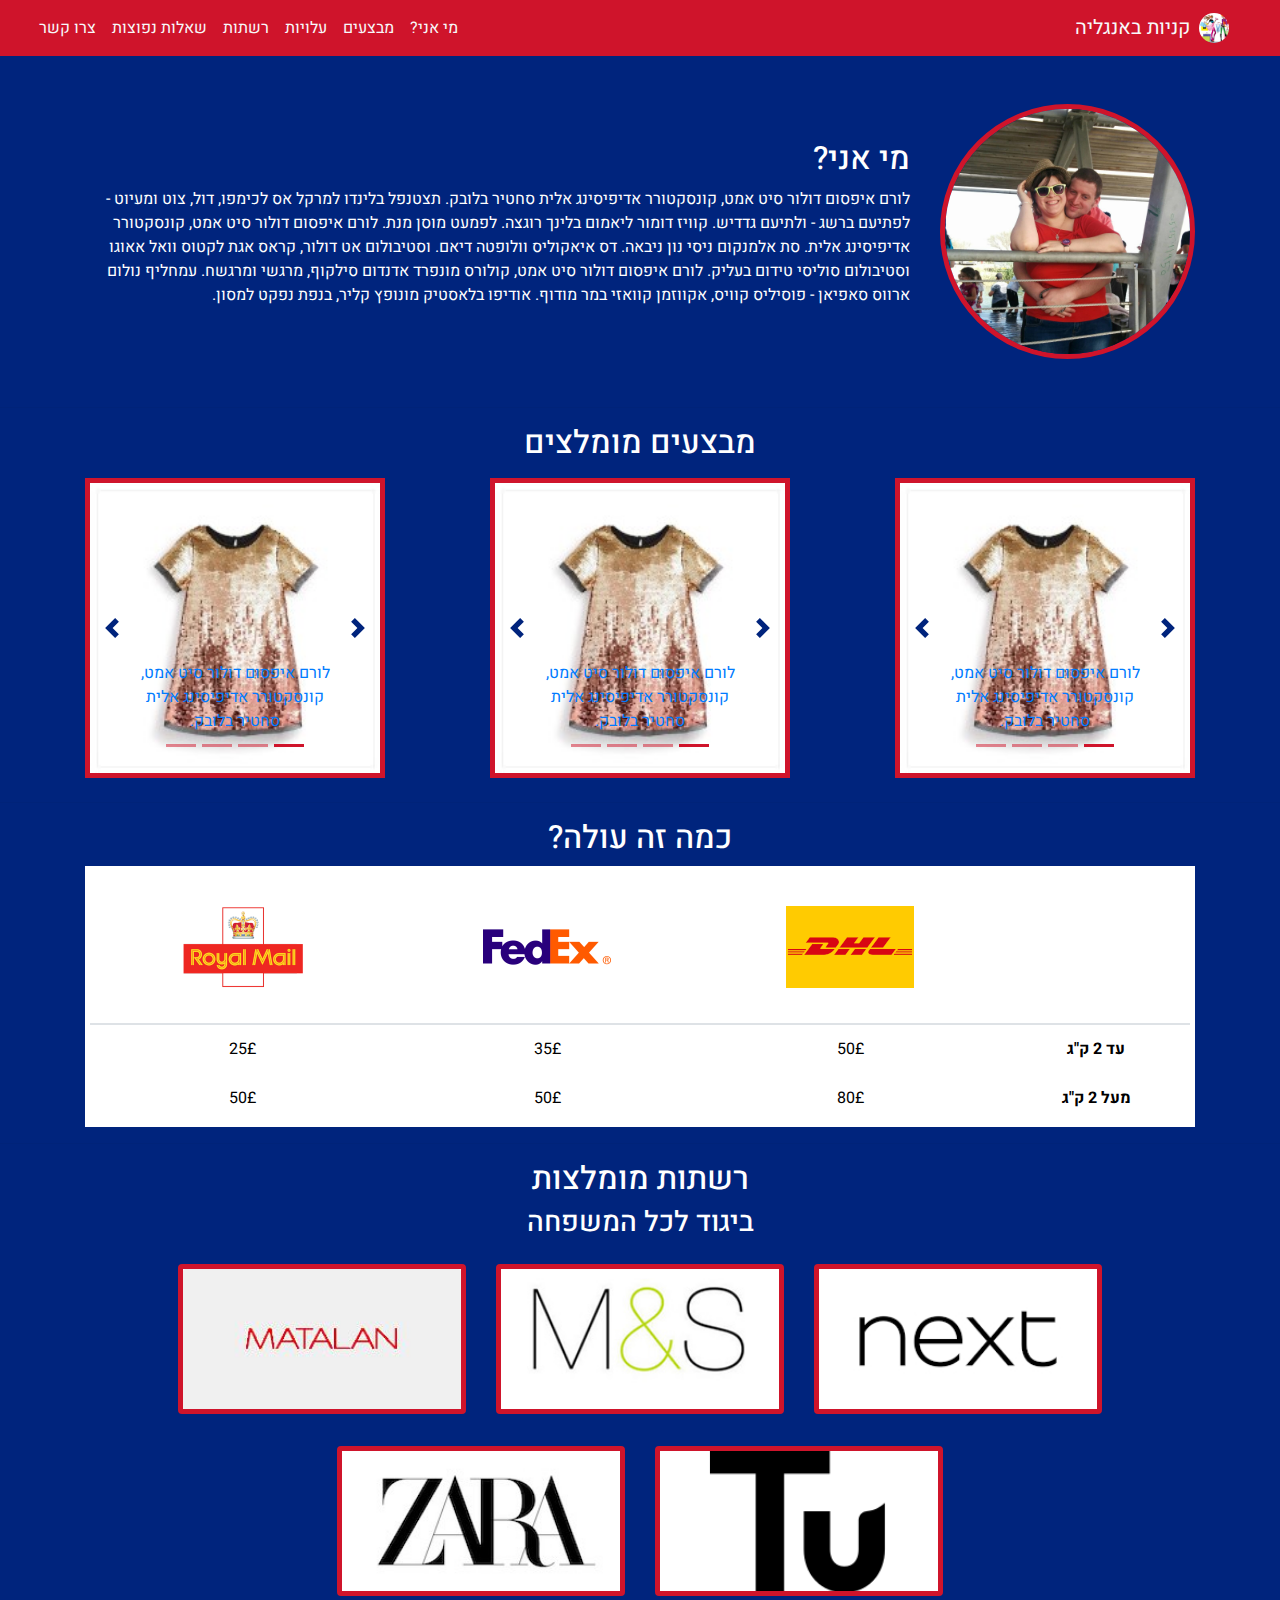
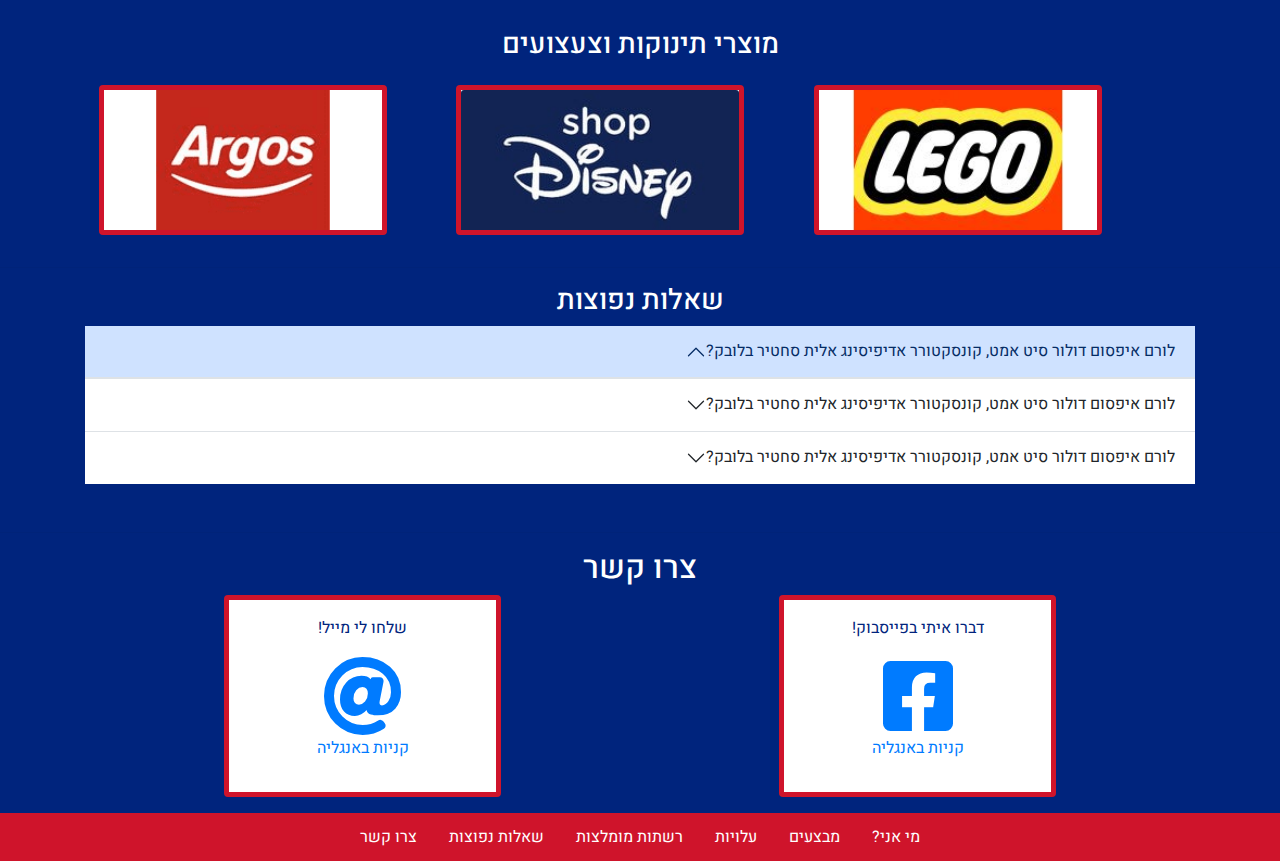
==== src/index.html @ 69f78600 "Initial commit" ====
<!DOCTYPE html>
<html lang="en">

<head>
    <meta charset="UTF-8">
    <meta name="viewport" content="width=device-width, initial-scale=1.0">
    <meta http-equiv="X-UA-Compatible" content="ie=edge">
    <meta name="Description" content="Enter your description here" />
    <link rel="preconnect" href="https://fonts.gstatic.com">
    <link href="https://fonts.googleapis.com/css2?family=Heebo:wght@400;500;700&display=swap" rel="stylesheet">
    <link rel="stylesheet"
        href="https://cdnjs.cloudflare.com/ajax/libs/twitter-bootstrap/5.0.0-alpha2/css/bootstrap.min.css">
    <link rel="stylesheet" href="https://cdnjs.cloudflare.com/ajax/libs/font-awesome/5.15.0/css/all.min.css">
    <link rel="stylesheet" href="../css/main.css">

    <title>קניות באנגליה</title>
</head>

<body>
    <!-- NAVBAR -->
    <nav class="navbar navbar-expand-lg navbar-light bg-secondary text-light">
        <div class="container-fluid">
          <a class="navbar-brand" href="#">
                <img src="../assets/images/coverPic.png" alt="" width="30" height="30" class="d-inline-block align-top rounded-circle mx-1">
                <span class="text-light">קניות באנגליה</span>
          </a>
          <button class="navbar-toggler btn-light" type="button" data-toggle="collapse" data-target="#navbarNav" aria-controls="navbarNav" aria-expanded="false" aria-label="Toggle navigation">
            <span class="navbar-toggler-icon"></span>
          </button>
          <div class="collapse navbar-collapse ml-auto justify-content-end text-light" id="navbarNav">
            <ul class="navbar-nav">
                <li class="nav-item">
                    <a class="nav-link text-light active" aria-current="page" href="#about">מי אני?</a>
                  </li>
              <li class="nav-item">
                <a class="nav-link text-light" href="#sales">מבצעים</a>
              </li>
              <li class="nav-item">
                <a class="nav-link text-light" href="#prices">עלויות</a>
              </li>
              <li class="nav-item">
                <a class="nav-link text-light" href="#links">רשתות</a>
              </li>
              <li class="nav-item">
                <a class="nav-link text-light" href="#faq">שאלות נפוצות</a>
              </li>
              <li class="nav-item">
                <a class="nav-link text-light" href="#contact">צרו קשר</a>
              </li>
            </ul>
          </div>
        </div>
      </nav>

    <!-- ABOUT SECTION -->
    <section id="about" class="container d-flex flex-column flex-md-row-reverse my-5">
        <div class="row">
            <div class="col-3">
                <img src="../assets/images/about.jpg" alt="" class="img-fluid rounded-circle border">
            </div>
            <div class="col-9 text-right d-flex flex-column justify-content-center h-100">
                <h2 class="h2">מי אני?</h2>
                <p class="text-right">לורם איפסום דולור סיט אמט, קונסקטורר אדיפיסינג אלית סחטיר בלובק. תצטנפל בלינדו למרקל אס לכימפו, דול, צוט ומעיוט - לפתיעם ברשג - ולתיעם גדדיש. קוויז דומור ליאמום בלינך רוגצה. לפמעט מוסן מנת. לורם איפסום דולור סיט אמט, קונסקטורר אדיפיסינג אלית. סת אלמנקום ניסי נון ניבאה. דס איאקוליס וולופטה דיאם. וסטיבולום אט דולור, קראס אגת לקטוס וואל אאוגו וסטיבולום סוליסי טידום בעליק. לורם איפסום דולור סיט אמט, קולורס מונפרד אדנדום סילקוף, מרגשי ומרגשח. עמחליף נולום ארווס סאפיאן - פוסיליס קוויס, אקווזמן קוואזי במר מודוף. אודיפו בלאסטיק מונופץ קליר, בנפת נפקט למסון.</p>
            </div>
        </div>
    </section>
    <hr>
    <!-- SALES SECTION -->
    <section id="sales" class="container text-center my-3">
        <h2 class="h2">מבצעים מומלצים</h2>
        <div class="d-flex flex-column flex-md-row justify-content-between align-items-center">
            <div id="salesCarousel1" class="sales-carousel carousel slide my-2 border-y border-x" data-ride="carousel">
                <ol class="carousel-indicators">
                    <li datatarget="#salesCarousel" data-slide-to="0" class="active"></li>
                    <li data-target="#salesCarousel" data-slide-to="1"></li>
                    <li data-target="#salesCarousel" data-slide-to="2"></li>
                    <li data-target="#salesCarousel" data-slide-to="3"></li>
                </ol>
                <div class="carousel-inner">
                    <div class="carousel-item active">
                        <img src="../assets/images/salesCarousel/1.jpg" alt="" class="d-block w-100">
                        <div class="carousel-caption d-block carousel-caption-link my-0">
                            <a href="https://www.primark.com/en" target="blank">
                                לורם איפסום דולור סיט אמט, קונסקטורר אדיפיסינג אלית סחטיר בלובק.</a>
                        </div>
                    </div>
                    <div class="carousel-item">
                        <img src="../assets/images/salesCarousel/2.jpg" alt="" class="d-block w-100">
                        <div class="carousel-caption d-block carousel-caption-link my-0">
                            <a href="https://www.primark.com/en" target="blank">
                                לורם איפסום דולור סיט אמט, קונסקטורר אדיפיסינג אלית סחטיר בלובק.</a>
                        </div>
                    </div>

                    <div class="carousel-item">
                        <img src="../assets/images/salesCarousel/3.jpg" alt="" class="d-block w-100">
                        <div class="carousel-caption d-block carousel-caption-link my-0">
                            <a href="https://www.primark.com/en" target="blank">
                                לורם איפסום דולור סיט אמט, קונסקטורר אדיפיסינג אלית סחטיר בלובק.</a>
                        </div>
                    </div>

                    <div class="carousel-item">
                        <img src="../assets/images/salesCarousel/4.jpg" alt="" class="d-block w-100">
                        <div class="carousel-caption d-block carousel-caption-link my-0">
                            <a href="https://www.primark.com/en" target="blank">
                                לורם איפסום דולור סיט אמט, קונסקטורר אדיפיסינג אלית סחטיר בלובק.</a>
                        </div>
                    </div>
                </div>
                <a class="carousel-control-prev" href="#salesCarousel1" role="button" data-slide="prev">
                    <span class="carousel-control-prev-icon" aria-hidden="true"></span>
                    <span class="visually-hidden">Previous</span>
                </a>
                <a class="carousel-control-next" href="#salesCarousel1" role="button" data-slide="next">
                    <span class="carousel-control-next-icon" aria-hidden="true"></span>
                    <span class="visually-hidden">Next</span>
                </a>
            </div>
            <div id="salesCarousel2" class="sales-carousel carousel slide my-2 border-y border-x" data-ride="carousel">
                <ol class="carousel-indicators">
                    <li datatarget="#salesCarousel" data-slide-to="0" class="active"></li>
                    <li data-target="#salesCarousel" data-slide-to="1"></li>
                    <li data-target="#salesCarousel" data-slide-to="2"></li>
                    <li data-target="#salesCarousel" data-slide-to="3"></li>
                </ol>
                <div class="carousel-inner">
                    <div class="carousel-item active">
                        <img src="../assets/images/salesCarousel/1.jpg" alt="" class="d-block w-100">
                        <div class="carousel-caption d-block carousel-caption-link my-0">
                            <a href="https://www.primark.com/en" target="blank">
                                לורם איפסום דולור סיט אמט, קונסקטורר אדיפיסינג אלית סחטיר בלובק.</a>
                        </div>
                    </div>
                    <div class="carousel-item">
                        <img src="../assets/images/salesCarousel/2.jpg" alt="" class="d-block w-100">
                        <div class="carousel-caption d-block carousel-caption-link my-0">
                            <a href="https://www.primark.com/en" target="blank">
                                לורם איפסום דולור סיט אמט, קונסקטורר אדיפיסינג אלית סחטיר בלובק.</a>
                        </div>
                    </div>

                    <div class="carousel-item">
                        <img src="../assets/images/salesCarousel/3.jpg" alt="" class="d-block w-100">
                        <div class="carousel-caption d-block carousel-caption-link my-0">
                            <a href="https://www.primark.com/en" target="blank">
                                לורם איפסום דולור סיט אמט, קונסקטורר אדיפיסינג אלית סחטיר בלובק.</a>
                        </div>
                    </div>

                    <div class="carousel-item">
                        <img src="../assets/images/salesCarousel/4.jpg" alt="" class="d-block w-100">
                        <div class="carousel-caption d-block carousel-caption-link my-0">
                            <a href="https://www.primark.com/en" target="blank">
                                לורם איפסום דולור סיט אמט, קונסקטורר אדיפיסינג אלית סחטיר בלובק.</a>
                        </div>
                    </div>
                </div>
                <a class="carousel-control-prev" href="#salesCarousel2" role="button" data-slide="prev">
                    <span class="carousel-control-prev-icon" aria-hidden="true"></span>
                    <span class="visually-hidden">Previous</span>
                </a>
                <a class="carousel-control-next" href="#salesCarousel2" role="button" data-slide="next">
                    <span class="carousel-control-next-icon" aria-hidden="true"></span>
                    <span class="visually-hidden">Next</span>
                </a>
            </div>
            <div id="salesCarousel3" class="sales-carousel carousel slide my-2 border-y border-x" data-ride="carousel">
                <ol class="carousel-indicators">
                    <li datatarget="#salesCarousel" data-slide-to="0" class="active"></li>
                    <li data-target="#salesCarousel" data-slide-to="1"></li>
                    <li data-target="#salesCarousel" data-slide-to="2"></li>
                    <li data-target="#salesCarousel" data-slide-to="3"></li>
                </ol>
                <div class="carousel-inner">
                    <div class="carousel-item active">
                        <img src="../assets/images/salesCarousel/1.jpg" alt="" class="d-block w-100">
                        <div class="carousel-caption d-block carousel-caption-link my-0">
                            <a href="https://www.primark.com/en" target="blank">
                                לורם איפסום דולור סיט אמט, קונסקטורר אדיפיסינג אלית סחטיר בלובק.</a>
                        </div>
                    </div>
                    <div class="carousel-item">
                        <img src="../assets/images/salesCarousel/2.jpg" alt="" class="d-block w-100">
                        <div class="carousel-caption d-block carousel-caption-link my-0">
                            <a href="https://www.primark.com/en" target="blank">
                                לורם איפסום דולור סיט אמט, קונסקטורר אדיפיסינג אלית סחטיר בלובק.</a>
                        </div>
                    </div>

                    <div class="carousel-item">
                        <img src="../assets/images/salesCarousel/3.jpg" alt="" class="d-block w-100">
                        <div class="carousel-caption d-block carousel-caption-link my-0">
                            <a href="https://www.primark.com/en" target="blank">
                                לורם איפסום דולור סיט אמט, קונסקטורר אדיפיסינג אלית סחטיר בלובק.</a>
                        </div>
                    </div>

                    <div class="carousel-item">
                        <img src="../assets/images/salesCarousel/4.jpg" alt="" class="d-block w-100">
                        <div class="carousel-caption d-block carousel-caption-link my-0">
                            <a href="https://www.primark.com/en" target="blank">
                                לורם איפסום דולור סיט אמט, קונסקטורר אדיפיסינג אלית סחטיר בלובק.</a>
                        </div>
                    </div>
                </div>
                <a class="carousel-control-prev" href="#salesCarousel3" role="button" data-slide="prev">
                    <span class="carousel-control-prev-icon" aria-hidden="true"></span>
                    <span class="visually-hidden">Previous</span>
                </a>
                <a class="carousel-control-next" href="#salesCarousel3" role="button" data-slide="next">
                    <span class="carousel-control-next-icon" aria-hidden="true"></span>
                    <span class="visually-hidden">Next</span>
                </a>
            </div>
        </div>
    </section>
    <hr>

    <!-- PRICES SECTION -->
    <section id="prices">
        <div class="container text-center my-2">
            <h2 class="h2">כמה זה עולה?</h2>
            <table id="price-table" class="table bg-secondary">
                <thead>
                    <tr>
                        <th scope="col"></th>
                        <th class="text-center" scope="col">
                            <img src="../assets/images/shippingLogos/dhl.png" alt="dhl">
                        </th>
                        <th class="text-center" scope="col">
                            <img src="../assets/images/shippingLogos/fedex.png" style="background-color: white"
                                alt="fedex">
                        </th>
                        <th class="text-center" scope="col">
                            <img src="../assets/images/shippingLogos/royalMail.png" alt="royal mail">
                        </th>
                    </tr>
                </thead>
                <tbody>
                    <tr>
                        <th class="text-center" scope="row">עד 2 ק"ג</th>
                        <td class="text-center">50&pound</td>
                        <td class="text-center">35&pound</td>
                        <td class="text-center">25&pound</td>
                    </tr>
                    <tr>
                        <th class="text-center" scope="row">מעל 2 ק"ג</th>
                        <td class="text-center">80&pound</td>
                        <td class="text-center">50&pound</td>
                        <td class="text-center">50&pound</td>
                    </tr>
                </tbody>
            </table>
        </div>
    </section>
    <hr>

    <!-- LINKS SECTION -->
    <section id="links">
        <div class="container text-center my-3">
            <h2 class="h2">רשתות מומלצות</h2>
            <h3 class="h3">ביגוד לכל המשפחה</h3>
            <div class="d-flex flex-column justify-content-between align-items-center">
                <div class="row flex-column flex-md-row justify-content-between my-2">
                    <div class="col-auto">
                        <div class="card chain-card text-center rounded my-2 border-y border-x">
                            <img src="../assets/images/linkLogos/next.jpg" alt="" class="card-img-top">
                            <div class="card-img-overlay text-white">
                                <a target="blank" href="https://www.next.co.uk/" class="btn btn-none text-white">לורם
                                    איפסום דולור סיט אמט, קונסקטורר אדיפיסינג אלית סחטיר בלובק.</a>
                            </div>
                        </div>
                    </div>
                    <div class="col-auto">
                        <div class="card chain-card text-center rounded my-2 border-y border-x">
                            <img src="../assets/images/linkLogos/m&s.jpg" alt="" class="card-img-top">
                            <div class="card-img-overlay text-white">
                                <a target="blank" href="https://www.marksandspencer.com/"
                                    class="btn btn-none text-white">לורם איפסום דולור סיט אמט, קונסקטורר אדיפיסינג אלית
                                    סחטיר בלובק.</a>
                            </div>
                        </div>
                    </div>
                    <div class="col-auto">
                        <div class="card chain-card text-center rounded my-2 border-y border-x">
                            <img src="../assets/images/linkLogos/matalan.jpg" alt="" class="card-img-top">
                            <div class="card-img-overlay text-white">
                                <a target="blank" href="https://www.matalan.co.uk/" class="btn btn-none text-white">לורם
                                    איפסום דולור סיט אמט, קונסקטורר אדיפיסינג אלית סחטיר בלובק.</a>
                            </div>
                        </div>
                    </div>
                </div>
                <div class="row  flex-column flex-md-row-reverse justify-content-between align-items-center my-2">
                    <div class="col-auto">
                        <div class="card chain-card text-center rounded my-2 border-y border-x">
                            <img src="../assets/images/linkLogos/zara.jpg" alt="" class="card-img-top">
                            <div class="card-img-overlay text-white">
                                <a target="blank" href="https://www.zara.com/" class="btn btn-none text-white">לורם
                                    איפסום דולור סיט אמט, קונסקטורר אדיפיסינג אלית סחטיר בלובק.</a>
                            </div>
                        </div>
                    </div>
                    <div class="col-auto">
                        <div class="card chain-card text-center rounded my-2 border-y border-x">
                            <img src="../assets/images/linkLogos/tu.png" alt="" class="card-img-top">
                            <div class="card-img-overlay text-white">
                                <a target="blank" href="https://tuclothing.sainsburys.co.uk/"
                                    class="btn btn-none text-white">לורם איפסום דולור סיט אמט, קונסקטורר אדיפיסינג אלית
                                    סחטיר בלובק.</a>
                            </div>
                        </div>
                    </div>
                </div>
            </div>
        </div>

        <div class="container text-center my-3">
            <h3 class="h3">מוצרי תינוקות וצעצועים</h3>
            <div class="d-flex flex-column justify-content-between align-items-center">
                <div class="row d-flex flex-column flex-md-row-reverse justify-content-between my-2">
                    <div class="col-5 col-md-3">
                        <div class="card chain-card text-center rounded my-2 border-y border-x">
                            <img src="../assets/images/linkLogos/argos.png" alt="" class="card-img-top">
                            <div class="card-img-overlay text-white">
                                <a target="blank" href="https://www.argos.co.uk/" class="btn btn-none text-white">לורם
                                    איפסום דולור סיט אמט, קונסקטורר אדיפיסינג אלית סחטיר בלובק.</a>
                            </div>
                        </div>
                    </div>
                    <div class="col-5 col-md-3">
                        <div class="card chain-card text-center rounded my-2 border-y border-x">
                            <img src="../assets/images/linkLogos/shopdisney.jpg" alt="" class="card-img-top">
                            <div class="card-img-overlay text-white">
                                <a target="blank" href="https://www.shopdisney.co.uk/"
                                    class="btn btn-none text-white">לורם
                                    איפסום דולור סיט אמט, קונסקטורר אדיפיסינג אלית סחטיר בלובק.</a>
                            </div>
                        </div>
                    </div>
                    <div class="col-5 col-md-3">
                        <div class="card chain-card text-center rounded my-2 border-y border-x">
                            <img src="../assets/images/linkLogos/lego.jpeg" alt="" class="card-img-top">
                            <div class="card-img-overlay text-white">
                                <a target="blank" href="https://www.lego.com/" class="btn btn-none text-white">לורם
                                    איפסום דולור סיט אמט, קונסקטורר אדיפיסינג אלית סחטיר בלובק.</a>
                            </div>
                        </div>
                    </div>
                </div>
            </div>
        </div>
    </section>
    <hr>

    <!-- FAQ SECTION -->
    <section id="faq" class="mb-5">
        <div class="container text-center">
            <h3 class="h3">שאלות נפוצות</h3>
            <div class="accordion accordion-flush text-right bg-secondary" id="faqAccordion">
                <div class="accordion-item">
                    <h5 class="accordion-header" id="flush-headingOne">
                        <button class="accordion-button w-100 expanded text-right" type="button" data-toggle="collapse"
                            data-target="#flush-collapseOne" aria-expanded="false" aria-controls="flush-collapseOne">
                            לורם איפסום דולור סיט אמט, קונסקטורר אדיפיסינג אלית סחטיר בלובק?
                        </button>
                    </h5>
                    <div id="flush-collapseOne" class="accordion-collapse collapse" aria-labelledby="flush-headingOne"
                        data-parent="#faqAccordion">
                        <div class="accordion-body">לורם איפסום דולור סיט אמט, קונסקטורר אדיפיסינג אלית סחטיר בלובק.
                            תצטנפל בלינדו למרקל אס לכימפו, דול, צוט ומעיוט - לפתיעם ברשג - ולתיעם גדדיש. קוויז דומור
                            ליאמום בלינך רוגצה. לפמעט מוסן מנת. לורם איפסום דולור סיט אמט, קונסקטורר אדיפיסינג אלית. סת
                            אלמנקום ניסי נון ניבאה. דס איאקוליס וולופטה דיאם דולור.</div>
                    </div>
                </div>
                <div class="accordion-item">
                    <h5 class="accordion-header" id="flush-headingTwo">
                        <button class="accordion-button collapsed w-100 text-right" type="button" data-toggle="collapse"
                            data-target="#flush-collapseTwo" aria-expanded="false" aria-controls="flush-collapseTwo">
                            לורם איפסום דולור סיט אמט, קונסקטורר אדיפיסינג אלית סחטיר בלובק?
                        </button>
                    </h5>
                    <div id="flush-collapseTwo" class="accordion-collapse collapse" aria-labelledby="flush-headingTwo"
                        data-parent="#faqAccordion">
                        <div class="accordion-body">לורם איפסום דולור סיט אמט, קונסקטורר אדיפיסינג אלית סחטיר בלובק.
                            תצטנפל בלינדו למרקל אס לכימפו, דול, צוט ומעיוט - לפתיעם ברשג - ולתיעם גדדיש. קוויז דומור
                            ליאמום בלינך רוגצה. לפמעט מוסן מנת. לורם איפסום דולור סיט אמט, קונסקטורר אדיפיסינג אלית. סת
                            אלמנקום ניסי נון ניבאה. דס איאקוליס וולופטה דיאם דולור.</div>
                    </div>
                </div>
                <div class="accordion-item">
                    <h5 class="accordion-header" id="flush-headingThree">
                        <button class="accordion-button collapsed w-100 text-right" type="button" data-toggle="collapse"
                            data-target="#flush-collapseThree" aria-expanded="false"
                            aria-controls="flush-collapseThree">
                            לורם איפסום דולור סיט אמט, קונסקטורר אדיפיסינג אלית סחטיר בלובק?
                        </button>
                    </h5>
                    <div id="flush-collapseThree" class="accordion-collapse collapse"
                        aria-labelledby="flush-headingThree" data-parent="#faqAccordion">
                        <div class="accordion-body">לורם איפסום דולור סיט אמט, קונסקטורר אדיפיסינג אלית סחטיר בלובק.
                            תצטנפל בלינדו למרקל אס לכימפו, דול, צוט ומעיוט - לפתיעם ברשג - ולתיעם גדדיש. קוויז דומור
                            ליאמום בלינך רוגצה. לפמעט מוסן מנת. לורם איפסום דולור סיט אמט, קונסקטורר אדיפיסינג אלית. סת
                            אלמנקום ניסי נון ניבאה. דס איאקוליס וולופטה דיאם דולור.</div>
                    </div>
                </div>
            </div>
        </div>
    </section>
    <hr>

    <!-- CONTATCT SECTION-->
    <section id="contact" class="container my-3 text-center">
        <h2 class="h2">צרו קשר</h2>
        <div class="d-flex flex-column flex-md-row justify-content-around align-items-center">
            <div class="card border w-100 w-md-25 contact-card">
                <div class="card-body p-3">
                    <p class="card-text">דברו איתי בפייסבוק!</p>
                    <a href="https://www.facebook.com/%D7%A7%D7%A0%D7%99%D7%95%D7%AA-%D7%91%D7%90%D7%A0%D7%92%D7%9C%D7%99%D7%94-242843039591150"
                        target="blank">
                        <i class="fab fa-facebook-square fa-5x"></i>
                        <p>קניות באנגליה</p>
                    </a>
                </div>
            </div>
            <div class="card border w-100 w-md-25 contact-card">
                <div class="card-body p-3">
                    <p class="card-text">שלחו לי מייל!</p>
                    <a href="mailto:natush19@gmail.com" target="blank">
                        <i class="fas fa-at fa-5x"></i>
                        <p>קניות באנגליה</p>
                    </a>
                </div>
            </div>
        </div>
    </section>

    <!-- FOOTER -->
    <footer id="footer" class="bg-secondary p-1">
        <ul class="nav text-center justify-content-center flex-column flex-md-row">
            <li class="nav-item">
                <a href="#about" class="nav-link text-white">מי אני?</a>
            </li>
            <li class="nav-item">
                <a href="#sales" class="nav-link text-white">מבצעים</a>
            </li>
            <li class="nav-item">
                <a href="#prices" class="nav-link text-white">עלויות</a>
            </li>
            <li class="nav-item">
                <a href="#links" class="nav-link text-white">רשתות מומלצות</a>
            </li>
            <li class="nav-item">
                <a href="#faq" class="nav-link text-white">שאלות נפוצות</a>
            </li>
            <li class="nav-item">
                <a href="#contact" class="nav-link text-white">צרו קשר</a>
            </li>
        </ul>
    </footer>
    <script src="https://cdnjs.cloudflare.com/ajax/libs/popper.js/1.16.1/umd/popper.min.js"></script>
    <script src="https://cdnjs.cloudflare.com/ajax/libs/twitter-bootstrap/5.0.0-alpha2/js/bootstrap.min.js"></script>
</body>

</html>
---- css/main.css ----
.card-img-top {
  height: 100%;
  object-fit: cover;
  box-sizing: border-box;
}

.card-img-overlay {
  position: absolute;
  top: 0;
  left: 0;
  bottom: 0;
  right: 0;
  width: 100%;
  height: 100%;
  opacity: 0;
  background-color: rgba(0, 0, 0, 0.5);
  transition: opacity 0.3s;
}

.card-img-overlay:hover {
  opacity: 1;
}

.card-text {
  color: #00247D;
}

.accordion-item {
  width: 100%;
}

.accordion-item .accordion-header {
  height: 100%;
}

.table {
  direction: rtl;
}

.table .td {
  color: whitesmoke;
}

/*!
 * Bootstrap v4.5.3 (https://getbootstrap.com/)
 * Copyright 2011-2020 The Bootstrap Authors
 * Copyright 2011-2020 Twitter, Inc.
 * Licensed under MIT (https://github.com/twbs/bootstrap/blob/main/LICENSE)
 */
:root {
  --blue: #007bff;
  --indigo: #6610f2;
  --purple: #6f42c1;
  --pink: #e83e8c;
  --red: #dc3545;
  --orange: #fd7e14;
  --yellow: #ffc107;
  --green: #28a745;
  --teal: #20c997;
  --cyan: #17a2b8;
  --white: #fff;
  --gray: #6c757d;
  --gray-dark: #343a40;
  --primary: #007bff;
  --secondary: #CF142B;
  --success: #28a745;
  --info: #17a2b8;
  --warning: #ffc107;
  --danger: #dc3545;
  --light: #f8f9fa;
  --dark: #343a40;
  --breakpoint-xs: 0;
  --breakpoint-sm: 576px;
  --breakpoint-md: 768px;
  --breakpoint-lg: 992px;
  --breakpoint-xl: 1200px;
  --font-family-sans-serif: -apple-system, BlinkMacSystemFont, "Segoe UI", Roboto, "Helvetica Neue", Arial, "Noto Sans", sans-serif, "Apple Color Emoji", "Segoe UI Emoji", "Segoe UI Symbol", "Noto Color Emoji";
  --font-family-monospace: SFMono-Regular, Menlo, Monaco, Consolas, "Liberation Mono", "Courier New", monospace;
}

*,
*::before,
*::after {
  box-sizing: border-box;
}

html {
  font-family: sans-serif;
  line-height: 1.15;
  -webkit-text-size-adjust: 100%;
  -webkit-tap-highlight-color: rgba(0, 0, 0, 0);
}

article, aside, figcaption, figure, footer, header, hgroup, main, nav, section {
  display: block;
}

body {
  margin: 0;
  font-family: -apple-system, BlinkMacSystemFont, "Segoe UI", Roboto, "Helvetica Neue", Arial, "Noto Sans", sans-serif, "Apple Color Emoji", "Segoe UI Emoji", "Segoe UI Symbol", "Noto Color Emoji";
  font-size: 1rem;
  font-weight: 400;
  line-height: 1.5;
  color: #212529;
  text-align: left;
  background-color: #fff;
}

[tabindex="-1"]:focus:not(:focus-visible) {
  outline: 0 !important;
}

hr {
  box-sizing: content-box;
  height: 0;
  overflow: visible;
}

h1, h2, h3, h4, h5, h6 {
  margin-top: 0;
  margin-bottom: 0.5rem;
}

p {
  margin-top: 0;
  margin-bottom: 1rem;
}

abbr[title],
abbr[data-original-title] {
  text-decoration: underline;
  text-decoration: underline dotted;
  cursor: help;
  border-bottom: 0;
  text-decoration-skip-ink: none;
}

address {
  margin-bottom: 1rem;
  font-style: normal;
  line-height: inherit;
}

ol,
ul,
dl {
  margin-top: 0;
  margin-bottom: 1rem;
}

ol ol,
ul ul,
ol ul,
ul ol {
  margin-bottom: 0;
}

dt {
  font-weight: 700;
}

dd {
  margin-bottom: .5rem;
  margin-left: 0;
}

blockquote {
  margin: 0 0 1rem;
}

b,
strong {
  font-weight: bolder;
}

small {
  font-size: 80%;
}

sub,
sup {
  position: relative;
  font-size: 75%;
  line-height: 0;
  vertical-align: baseline;
}

sub {
  bottom: -.25em;
}

sup {
  top: -.5em;
}

a {
  color: #007bff;
  text-decoration: none;
  background-color: transparent;
}

a:hover {
  color: #0056b3;
  text-decoration: underline;
}

a:not([href]):not([class]) {
  color: inherit;
  text-decoration: none;
}

a:not([href]):not([class]):hover {
  color: inherit;
  text-decoration: none;
}

pre,
code,
kbd,
samp {
  font-family: SFMono-Regular, Menlo, Monaco, Consolas, "Liberation Mono", "Courier New", monospace;
  font-size: 1em;
}

pre {
  margin-top: 0;
  margin-bottom: 1rem;
  overflow: auto;
  -ms-overflow-style: scrollbar;
}

figure {
  margin: 0 0 1rem;
}

img {
  vertical-align: middle;
  border-style: none;
}

svg {
  overflow: hidden;
  vertical-align: middle;
}

table {
  border-collapse: collapse;
}

caption {
  padding-top: 0.75rem;
  padding-bottom: 0.75rem;
  color: #6c757d;
  text-align: left;
  caption-side: bottom;
}

th {
  text-align: inherit;
  text-align: -webkit-match-parent;
}

label {
  display: inline-block;
  margin-bottom: 0.5rem;
}

button {
  border-radius: 0;
}

button:focus {
  outline: 1px dotted;
  outline: 5px auto -webkit-focus-ring-color;
}

input,
button,
select,
optgroup,
textarea {
  margin: 0;
  font-family: inherit;
  font-size: inherit;
  line-height: inherit;
}

button,
input {
  overflow: visible;
}

button,
select {
  text-transform: none;
}

[role="button"] {
  cursor: pointer;
}

select {
  word-wrap: normal;
}

button,
[type="button"],
[type="reset"],
[type="submit"] {
  -webkit-appearance: button;
}

button:not(:disabled),
[type="button"]:not(:disabled),
[type="reset"]:not(:disabled),
[type="submit"]:not(:disabled) {
  cursor: pointer;
}

button::-moz-focus-inner,
[type="button"]::-moz-focus-inner,
[type="reset"]::-moz-focus-inner,
[type="submit"]::-moz-focus-inner {
  padding: 0;
  border-style: none;
}

input[type="radio"],
input[type="checkbox"] {
  box-sizing: border-box;
  padding: 0;
}

textarea {
  overflow: auto;
  resize: vertical;
}

fieldset {
  min-width: 0;
  padding: 0;
  margin: 0;
  border: 0;
}

legend {
  display: block;
  width: 100%;
  max-width: 100%;
  padding: 0;
  margin-bottom: .5rem;
  font-size: 1.5rem;
  line-height: inherit;
  color: inherit;
  white-space: normal;
}

progress {
  vertical-align: baseline;
}

[type="number"]::-webkit-inner-spin-button,
[type="number"]::-webkit-outer-spin-button {
  height: auto;
}

[type="search"] {
  outline-offset: -2px;
  -webkit-appearance: none;
}

[type="search"]::-webkit-search-decoration {
  -webkit-appearance: none;
}

::-webkit-file-upload-button {
  font: inherit;
  -webkit-appearance: button;
}

output {
  display: inline-block;
}

summary {
  display: list-item;
  cursor: pointer;
}

template {
  display: none;
}

[hidden] {
  display: none !important;
}

h1, h2, h3, h4, h5, h6,
.h1, .h2, .h3, .h4, .h5, .h6 {
  margin-bottom: 0.5rem;
  font-weight: 500;
  line-height: 1.2;
}

h1, .h1 {
  font-size: 2.5rem;
}

h2, .h2 {
  font-size: 2rem;
}

h3, .h3 {
  font-size: 1.75rem;
}

h4, .h4 {
  font-size: 1.5rem;
}

h5, .h5 {
  font-size: 1.25rem;
}

h6, .h6 {
  font-size: 1rem;
}

.lead {
  font-size: 1.25rem;
  font-weight: 300;
}

.display-1 {
  font-size: 6rem;
  font-weight: 300;
  line-height: 1.2;
}

.display-2 {
  font-size: 5.5rem;
  font-weight: 300;
  line-height: 1.2;
}

.display-3 {
  font-size: 4.5rem;
  font-weight: 300;
  line-height: 1.2;
}

.display-4 {
  font-size: 3.5rem;
  font-weight: 300;
  line-height: 1.2;
}

hr {
  margin-top: 1rem;
  margin-bottom: 1rem;
  border: 0;
  border-top: 1px solid rgba(0, 0, 0, 0.1);
}

small,
.small {
  font-size: 80%;
  font-weight: 400;
}

mark,
.mark {
  padding: 0.2em;
  background-color: #fcf8e3;
}

.list-unstyled {
  padding-left: 0;
  list-style: none;
}

.list-inline {
  padding-left: 0;
  list-style: none;
}

.list-inline-item {
  display: inline-block;
}

.list-inline-item:not(:last-child) {
  margin-right: 0.5rem;
}

.initialism {
  font-size: 90%;
  text-transform: uppercase;
}

.blockquote {
  margin-bottom: 1rem;
  font-size: 1.25rem;
}

.blockquote-footer {
  display: block;
  font-size: 80%;
  color: #6c757d;
}

.blockquote-footer::before {
  content: "\2014\00A0";
}

.img-fluid {
  max-width: 100%;
  height: auto;
}

.img-thumbnail {
  padding: 0.25rem;
  background-color: #fff;
  border: 1px solid #dee2e6;
  border-radius: 0.25rem;
  max-width: 100%;
  height: auto;
}

.figure {
  display: inline-block;
}

.figure-img {
  margin-bottom: 0.5rem;
  line-height: 1;
}

.figure-caption {
  font-size: 90%;
  color: #6c757d;
}

code {
  font-size: 87.5%;
  color: #e83e8c;
  word-wrap: break-word;
}

a > code {
  color: inherit;
}

kbd {
  padding: 0.2rem 0.4rem;
  font-size: 87.5%;
  color: #fff;
  background-color: #212529;
  border-radius: 0.2rem;
}

kbd kbd {
  padding: 0;
  font-size: 100%;
  font-weight: 700;
}

pre {
  display: block;
  font-size: 87.5%;
  color: #212529;
}

pre code {
  font-size: inherit;
  color: inherit;
  word-break: normal;
}

.pre-scrollable {
  max-height: 340px;
  overflow-y: scroll;
}

.container,
.container-fluid,
.container-sm,
.container-md,
.container-lg,
.container-xl {
  width: 100%;
  padding-right: 15px;
  padding-left: 15px;
  margin-right: auto;
  margin-left: auto;
}

@media (min-width: 576px) {
  .container, .container-sm {
    max-width: 540px;
  }
}

@media (min-width: 768px) {
  .container, .container-sm, .container-md {
    max-width: 720px;
  }
}

@media (min-width: 992px) {
  .container, .container-sm, .container-md, .container-lg {
    max-width: 960px;
  }
}

@media (min-width: 1200px) {
  .container, .container-sm, .container-md, .container-lg, .container-xl {
    max-width: 1140px;
  }
}

.row {
  display: flex;
  flex-wrap: wrap;
  margin-right: -15px;
  margin-left: -15px;
}

.no-gutters {
  margin-right: 0;
  margin-left: 0;
}

.no-gutters > .col,
.no-gutters > [class*="col-"] {
  padding-right: 0;
  padding-left: 0;
}

.col-1, .col-2, .col-3, .col-4, .col-5, .col-6, .col-7, .col-8, .col-9, .col-10, .col-11, .col-12, .col,
.col-auto, .col-sm-1, .col-sm-2, .col-sm-3, .col-sm-4, .col-sm-5, .col-sm-6, .col-sm-7, .col-sm-8, .col-sm-9, .col-sm-10, .col-sm-11, .col-sm-12, .col-sm,
.col-sm-auto, .col-md-1, .col-md-2, .col-md-3, .col-md-4, .col-md-5, .col-md-6, .col-md-7, .col-md-8, .col-md-9, .col-md-10, .col-md-11, .col-md-12, .col-md,
.col-md-auto, .col-lg-1, .col-lg-2, .col-lg-3, .col-lg-4, .col-lg-5, .col-lg-6, .col-lg-7, .col-lg-8, .col-lg-9, .col-lg-10, .col-lg-11, .col-lg-12, .col-lg,
.col-lg-auto, .col-xl-1, .col-xl-2, .col-xl-3, .col-xl-4, .col-xl-5, .col-xl-6, .col-xl-7, .col-xl-8, .col-xl-9, .col-xl-10, .col-xl-11, .col-xl-12, .col-xl,
.col-xl-auto {
  position: relative;
  width: 100%;
  padding-right: 15px;
  padding-left: 15px;
}

.col {
  flex-basis: 0;
  flex-grow: 1;
  max-width: 100%;
}

.row-cols-1 > * {
  flex: 0 0 100%;
  max-width: 100%;
}

.row-cols-2 > * {
  flex: 0 0 50%;
  max-width: 50%;
}

.row-cols-3 > * {
  flex: 0 0 33.33333%;
  max-width: 33.33333%;
}

.row-cols-4 > * {
  flex: 0 0 25%;
  max-width: 25%;
}

.row-cols-5 > * {
  flex: 0 0 20%;
  max-width: 20%;
}

.row-cols-6 > * {
  flex: 0 0 16.66667%;
  max-width: 16.66667%;
}

.col-auto {
  flex: 0 0 auto;
  width: auto;
  max-width: 100%;
}

.col-1 {
  flex: 0 0 8.33333%;
  max-width: 8.33333%;
}

.col-2 {
  flex: 0 0 16.66667%;
  max-width: 16.66667%;
}

.col-3 {
  flex: 0 0 25%;
  max-width: 25%;
}

.col-4 {
  flex: 0 0 33.33333%;
  max-width: 33.33333%;
}

.col-5 {
  flex: 0 0 41.66667%;
  max-width: 41.66667%;
}

.col-6 {
  flex: 0 0 50%;
  max-width: 50%;
}

.col-7 {
  flex: 0 0 58.33333%;
  max-width: 58.33333%;
}

.col-8 {
  flex: 0 0 66.66667%;
  max-width: 66.66667%;
}

.col-9 {
  flex: 0 0 75%;
  max-width: 75%;
}

.col-10 {
  flex: 0 0 83.33333%;
  max-width: 83.33333%;
}

.col-11 {
  flex: 0 0 91.66667%;
  max-width: 91.66667%;
}

.col-12 {
  flex: 0 0 100%;
  max-width: 100%;
}

.order-first {
  order: -1;
}

.order-last {
  order: 13;
}

.order-0 {
  order: 0;
}

.order-1 {
  order: 1;
}

.order-2 {
  order: 2;
}

.order-3 {
  order: 3;
}

.order-4 {
  order: 4;
}

.order-5 {
  order: 5;
}

.order-6 {
  order: 6;
}

.order-7 {
  order: 7;
}

.order-8 {
  order: 8;
}

.order-9 {
  order: 9;
}

.order-10 {
  order: 10;
}

.order-11 {
  order: 11;
}

.order-12 {
  order: 12;
}

.offset-1 {
  margin-left: 8.33333%;
}

.offset-2 {
  margin-left: 16.66667%;
}

.offset-3 {
  margin-left: 25%;
}

.offset-4 {
  margin-left: 33.33333%;
}

.offset-5 {
  margin-left: 41.66667%;
}

.offset-6 {
  margin-left: 50%;
}

.offset-7 {
  margin-left: 58.33333%;
}

.offset-8 {
  margin-left: 66.66667%;
}

.offset-9 {
  margin-left: 75%;
}

.offset-10 {
  margin-left: 83.33333%;
}

.offset-11 {
  margin-left: 91.66667%;
}

@media (min-width: 576px) {
  .col-sm {
    flex-basis: 0;
    flex-grow: 1;
    max-width: 100%;
  }
  .row-cols-sm-1 > * {
    flex: 0 0 100%;
    max-width: 100%;
  }
  .row-cols-sm-2 > * {
    flex: 0 0 50%;
    max-width: 50%;
  }
  .row-cols-sm-3 > * {
    flex: 0 0 33.33333%;
    max-width: 33.33333%;
  }
  .row-cols-sm-4 > * {
    flex: 0 0 25%;
    max-width: 25%;
  }
  .row-cols-sm-5 > * {
    flex: 0 0 20%;
    max-width: 20%;
  }
  .row-cols-sm-6 > * {
    flex: 0 0 16.66667%;
    max-width: 16.66667%;
  }
  .col-sm-auto {
    flex: 0 0 auto;
    width: auto;
    max-width: 100%;
  }
  .col-sm-1 {
    flex: 0 0 8.33333%;
    max-width: 8.33333%;
  }
  .col-sm-2 {
    flex: 0 0 16.66667%;
    max-width: 16.66667%;
  }
  .col-sm-3 {
    flex: 0 0 25%;
    max-width: 25%;
  }
  .col-sm-4 {
    flex: 0 0 33.33333%;
    max-width: 33.33333%;
  }
  .col-sm-5 {
    flex: 0 0 41.66667%;
    max-width: 41.66667%;
  }
  .col-sm-6 {
    flex: 0 0 50%;
    max-width: 50%;
  }
  .col-sm-7 {
    flex: 0 0 58.33333%;
    max-width: 58.33333%;
  }
  .col-sm-8 {
    flex: 0 0 66.66667%;
    max-width: 66.66667%;
  }
  .col-sm-9 {
    flex: 0 0 75%;
    max-width: 75%;
  }
  .col-sm-10 {
    flex: 0 0 83.33333%;
    max-width: 83.33333%;
  }
  .col-sm-11 {
    flex: 0 0 91.66667%;
    max-width: 91.66667%;
  }
  .col-sm-12 {
    flex: 0 0 100%;
    max-width: 100%;
  }
  .order-sm-first {
    order: -1;
  }
  .order-sm-last {
    order: 13;
  }
  .order-sm-0 {
    order: 0;
  }
  .order-sm-1 {
    order: 1;
  }
  .order-sm-2 {
    order: 2;
  }
  .order-sm-3 {
    order: 3;
  }
  .order-sm-4 {
    order: 4;
  }
  .order-sm-5 {
    order: 5;
  }
  .order-sm-6 {
    order: 6;
  }
  .order-sm-7 {
    order: 7;
  }
  .order-sm-8 {
    order: 8;
  }
  .order-sm-9 {
    order: 9;
  }
  .order-sm-10 {
    order: 10;
  }
  .order-sm-11 {
    order: 11;
  }
  .order-sm-12 {
    order: 12;
  }
  .offset-sm-0 {
    margin-left: 0;
  }
  .offset-sm-1 {
    margin-left: 8.33333%;
  }
  .offset-sm-2 {
    margin-left: 16.66667%;
  }
  .offset-sm-3 {
    margin-left: 25%;
  }
  .offset-sm-4 {
    margin-left: 33.33333%;
  }
  .offset-sm-5 {
    margin-left: 41.66667%;
  }
  .offset-sm-6 {
    margin-left: 50%;
  }
  .offset-sm-7 {
    margin-left: 58.33333%;
  }
  .offset-sm-8 {
    margin-left: 66.66667%;
  }
  .offset-sm-9 {
    margin-left: 75%;
  }
  .offset-sm-10 {
    margin-left: 83.33333%;
  }
  .offset-sm-11 {
    margin-left: 91.66667%;
  }
}

@media (min-width: 768px) {
  .col-md {
    flex-basis: 0;
    flex-grow: 1;
    max-width: 100%;
  }
  .row-cols-md-1 > * {
    flex: 0 0 100%;
    max-width: 100%;
  }
  .row-cols-md-2 > * {
    flex: 0 0 50%;
    max-width: 50%;
  }
  .row-cols-md-3 > * {
    flex: 0 0 33.33333%;
    max-width: 33.33333%;
  }
  .row-cols-md-4 > * {
    flex: 0 0 25%;
    max-width: 25%;
  }
  .row-cols-md-5 > * {
    flex: 0 0 20%;
    max-width: 20%;
  }
  .row-cols-md-6 > * {
    flex: 0 0 16.66667%;
    max-width: 16.66667%;
  }
  .col-md-auto {
    flex: 0 0 auto;
    width: auto;
    max-width: 100%;
  }
  .col-md-1 {
    flex: 0 0 8.33333%;
    max-width: 8.33333%;
  }
  .col-md-2 {
    flex: 0 0 16.66667%;
    max-width: 16.66667%;
  }
  .col-md-3 {
    flex: 0 0 25%;
    max-width: 25%;
  }
  .col-md-4 {
    flex: 0 0 33.33333%;
    max-width: 33.33333%;
  }
  .col-md-5 {
    flex: 0 0 41.66667%;
    max-width: 41.66667%;
  }
  .col-md-6 {
    flex: 0 0 50%;
    max-width: 50%;
  }
  .col-md-7 {
    flex: 0 0 58.33333%;
    max-width: 58.33333%;
  }
  .col-md-8 {
    flex: 0 0 66.66667%;
    max-width: 66.66667%;
  }
  .col-md-9 {
    flex: 0 0 75%;
    max-width: 75%;
  }
  .col-md-10 {
    flex: 0 0 83.33333%;
    max-width: 83.33333%;
  }
  .col-md-11 {
    flex: 0 0 91.66667%;
    max-width: 91.66667%;
  }
  .col-md-12 {
    flex: 0 0 100%;
    max-width: 100%;
  }
  .order-md-first {
    order: -1;
  }
  .order-md-last {
    order: 13;
  }
  .order-md-0 {
    order: 0;
  }
  .order-md-1 {
    order: 1;
  }
  .order-md-2 {
    order: 2;
  }
  .order-md-3 {
    order: 3;
  }
  .order-md-4 {
    order: 4;
  }
  .order-md-5 {
    order: 5;
  }
  .order-md-6 {
    order: 6;
  }
  .order-md-7 {
    order: 7;
  }
  .order-md-8 {
    order: 8;
  }
  .order-md-9 {
    order: 9;
  }
  .order-md-10 {
    order: 10;
  }
  .order-md-11 {
    order: 11;
  }
  .order-md-12 {
    order: 12;
  }
  .offset-md-0 {
    margin-left: 0;
  }
  .offset-md-1 {
    margin-left: 8.33333%;
  }
  .offset-md-2 {
    margin-left: 16.66667%;
  }
  .offset-md-3 {
    margin-left: 25%;
  }
  .offset-md-4 {
    margin-left: 33.33333%;
  }
  .offset-md-5 {
    margin-left: 41.66667%;
  }
  .offset-md-6 {
    margin-left: 50%;
  }
  .offset-md-7 {
    margin-left: 58.33333%;
  }
  .offset-md-8 {
    margin-left: 66.66667%;
  }
  .offset-md-9 {
    margin-left: 75%;
  }
  .offset-md-10 {
    margin-left: 83.33333%;
  }
  .offset-md-11 {
    margin-left: 91.66667%;
  }
}

@media (min-width: 992px) {
  .col-lg {
    flex-basis: 0;
    flex-grow: 1;
    max-width: 100%;
  }
  .row-cols-lg-1 > * {
    flex: 0 0 100%;
    max-width: 100%;
  }
  .row-cols-lg-2 > * {
    flex: 0 0 50%;
    max-width: 50%;
  }
  .row-cols-lg-3 > * {
    flex: 0 0 33.33333%;
    max-width: 33.33333%;
  }
  .row-cols-lg-4 > * {
    flex: 0 0 25%;
    max-width: 25%;
  }
  .row-cols-lg-5 > * {
    flex: 0 0 20%;
    max-width: 20%;
  }
  .row-cols-lg-6 > * {
    flex: 0 0 16.66667%;
    max-width: 16.66667%;
  }
  .col-lg-auto {
    flex: 0 0 auto;
    width: auto;
    max-width: 100%;
  }
  .col-lg-1 {
    flex: 0 0 8.33333%;
    max-width: 8.33333%;
  }
  .col-lg-2 {
    flex: 0 0 16.66667%;
    max-width: 16.66667%;
  }
  .col-lg-3 {
    flex: 0 0 25%;
    max-width: 25%;
  }
  .col-lg-4 {
    flex: 0 0 33.33333%;
    max-width: 33.33333%;
  }
  .col-lg-5 {
    flex: 0 0 41.66667%;
    max-width: 41.66667%;
  }
  .col-lg-6 {
    flex: 0 0 50%;
    max-width: 50%;
  }
  .col-lg-7 {
    flex: 0 0 58.33333%;
    max-width: 58.33333%;
  }
  .col-lg-8 {
    flex: 0 0 66.66667%;
    max-width: 66.66667%;
  }
  .col-lg-9 {
    flex: 0 0 75%;
    max-width: 75%;
  }
  .col-lg-10 {
    flex: 0 0 83.33333%;
    max-width: 83.33333%;
  }
  .col-lg-11 {
    flex: 0 0 91.66667%;
    max-width: 91.66667%;
  }
  .col-lg-12 {
    flex: 0 0 100%;
    max-width: 100%;
  }
  .order-lg-first {
    order: -1;
  }
  .order-lg-last {
    order: 13;
  }
  .order-lg-0 {
    order: 0;
  }
  .order-lg-1 {
    order: 1;
  }
  .order-lg-2 {
    order: 2;
  }
  .order-lg-3 {
    order: 3;
  }
  .order-lg-4 {
    order: 4;
  }
  .order-lg-5 {
    order: 5;
  }
  .order-lg-6 {
    order: 6;
  }
  .order-lg-7 {
    order: 7;
  }
  .order-lg-8 {
    order: 8;
  }
  .order-lg-9 {
    order: 9;
  }
  .order-lg-10 {
    order: 10;
  }
  .order-lg-11 {
    order: 11;
  }
  .order-lg-12 {
    order: 12;
  }
  .offset-lg-0 {
    margin-left: 0;
  }
  .offset-lg-1 {
    margin-left: 8.33333%;
  }
  .offset-lg-2 {
    margin-left: 16.66667%;
  }
  .offset-lg-3 {
    margin-left: 25%;
  }
  .offset-lg-4 {
    margin-left: 33.33333%;
  }
  .offset-lg-5 {
    margin-left: 41.66667%;
  }
  .offset-lg-6 {
    margin-left: 50%;
  }
  .offset-lg-7 {
    margin-left: 58.33333%;
  }
  .offset-lg-8 {
    margin-left: 66.66667%;
  }
  .offset-lg-9 {
    margin-left: 75%;
  }
  .offset-lg-10 {
    margin-left: 83.33333%;
  }
  .offset-lg-11 {
    margin-left: 91.66667%;
  }
}

@media (min-width: 1200px) {
  .col-xl {
    flex-basis: 0;
    flex-grow: 1;
    max-width: 100%;
  }
  .row-cols-xl-1 > * {
    flex: 0 0 100%;
    max-width: 100%;
  }
  .row-cols-xl-2 > * {
    flex: 0 0 50%;
    max-width: 50%;
  }
  .row-cols-xl-3 > * {
    flex: 0 0 33.33333%;
    max-width: 33.33333%;
  }
  .row-cols-xl-4 > * {
    flex: 0 0 25%;
    max-width: 25%;
  }
  .row-cols-xl-5 > * {
    flex: 0 0 20%;
    max-width: 20%;
  }
  .row-cols-xl-6 > * {
    flex: 0 0 16.66667%;
    max-width: 16.66667%;
  }
  .col-xl-auto {
    flex: 0 0 auto;
    width: auto;
    max-width: 100%;
  }
  .col-xl-1 {
    flex: 0 0 8.33333%;
    max-width: 8.33333%;
  }
  .col-xl-2 {
    flex: 0 0 16.66667%;
    max-width: 16.66667%;
  }
  .col-xl-3 {
    flex: 0 0 25%;
    max-width: 25%;
  }
  .col-xl-4 {
    flex: 0 0 33.33333%;
    max-width: 33.33333%;
  }
  .col-xl-5 {
    flex: 0 0 41.66667%;
    max-width: 41.66667%;
  }
  .col-xl-6 {
    flex: 0 0 50%;
    max-width: 50%;
  }
  .col-xl-7 {
    flex: 0 0 58.33333%;
    max-width: 58.33333%;
  }
  .col-xl-8 {
    flex: 0 0 66.66667%;
    max-width: 66.66667%;
  }
  .col-xl-9 {
    flex: 0 0 75%;
    max-width: 75%;
  }
  .col-xl-10 {
    flex: 0 0 83.33333%;
    max-width: 83.33333%;
  }
  .col-xl-11 {
    flex: 0 0 91.66667%;
    max-width: 91.66667%;
  }
  .col-xl-12 {
    flex: 0 0 100%;
    max-width: 100%;
  }
  .order-xl-first {
    order: -1;
  }
  .order-xl-last {
    order: 13;
  }
  .order-xl-0 {
    order: 0;
  }
  .order-xl-1 {
    order: 1;
  }
  .order-xl-2 {
    order: 2;
  }
  .order-xl-3 {
    order: 3;
  }
  .order-xl-4 {
    order: 4;
  }
  .order-xl-5 {
    order: 5;
  }
  .order-xl-6 {
    order: 6;
  }
  .order-xl-7 {
    order: 7;
  }
  .order-xl-8 {
    order: 8;
  }
  .order-xl-9 {
    order: 9;
  }
  .order-xl-10 {
    order: 10;
  }
  .order-xl-11 {
    order: 11;
  }
  .order-xl-12 {
    order: 12;
  }
  .offset-xl-0 {
    margin-left: 0;
  }
  .offset-xl-1 {
    margin-left: 8.33333%;
  }
  .offset-xl-2 {
    margin-left: 16.66667%;
  }
  .offset-xl-3 {
    margin-left: 25%;
  }
  .offset-xl-4 {
    margin-left: 33.33333%;
  }
  .offset-xl-5 {
    margin-left: 41.66667%;
  }
  .offset-xl-6 {
    margin-left: 50%;
  }
  .offset-xl-7 {
    margin-left: 58.33333%;
  }
  .offset-xl-8 {
    margin-left: 66.66667%;
  }
  .offset-xl-9 {
    margin-left: 75%;
  }
  .offset-xl-10 {
    margin-left: 83.33333%;
  }
  .offset-xl-11 {
    margin-left: 91.66667%;
  }
}

.table {
  width: 100%;
  margin-bottom: 1rem;
  color: #212529;
}

.table th,
.table td {
  padding: 0.75rem;
  vertical-align: top;
  border-top: 1px solid #dee2e6;
}

.table thead th {
  vertical-align: bottom;
  border-bottom: 2px solid #dee2e6;
}

.table tbody + tbody {
  border-top: 2px solid #dee2e6;
}

.table-sm th,
.table-sm td {
  padding: 0.3rem;
}

.table-bordered {
  border: 1px solid #dee2e6;
}

.table-bordered th,
.table-bordered td {
  border: 1px solid #dee2e6;
}

.table-bordered thead th,
.table-bordered thead td {
  border-bottom-width: 2px;
}

.table-borderless th,
.table-borderless td,
.table-borderless thead th,
.table-borderless tbody + tbody {
  border: 0;
}

.table-striped tbody tr:nth-of-type(odd) {
  background-color: rgba(0, 0, 0, 0.05);
}

.table-hover tbody tr:hover {
  color: #212529;
  background-color: rgba(0, 0, 0, 0.075);
}

.table-primary,
.table-primary > th,
.table-primary > td {
  background-color: #b8daff;
}

.table-primary th,
.table-primary td,
.table-primary thead th,
.table-primary tbody + tbody {
  border-color: #7abaff;
}

.table-hover .table-primary:hover {
  background-color: #9fcdff;
}

.table-hover .table-primary:hover > td,
.table-hover .table-primary:hover > th {
  background-color: #9fcdff;
}

.table-secondary,
.table-secondary > th,
.table-secondary > td {
  background-color: #f2bdc4;
}

.table-secondary th,
.table-secondary td,
.table-secondary thead th,
.table-secondary tbody + tbody {
  border-color: #e68591;
}

.table-hover .table-secondary:hover {
  background-color: #eea8b1;
}

.table-hover .table-secondary:hover > td,
.table-hover .table-secondary:hover > th {
  background-color: #eea8b1;
}

.table-success,
.table-success > th,
.table-success > td {
  background-color: #c3e6cb;
}

.table-success th,
.table-success td,
.table-success thead th,
.table-success tbody + tbody {
  border-color: #8fd19e;
}

.table-hover .table-success:hover {
  background-color: #b1dfbb;
}

.table-hover .table-success:hover > td,
.table-hover .table-success:hover > th {
  background-color: #b1dfbb;
}

.table-info,
.table-info > th,
.table-info > td {
  background-color: #bee5eb;
}

.table-info th,
.table-info td,
.table-info thead th,
.table-info tbody + tbody {
  border-color: #86cfda;
}

.table-hover .table-info:hover {
  background-color: #abdde5;
}

.table-hover .table-info:hover > td,
.table-hover .table-info:hover > th {
  background-color: #abdde5;
}

.table-warning,
.table-warning > th,
.table-warning > td {
  background-color: #ffeeba;
}

.table-warning th,
.table-warning td,
.table-warning thead th,
.table-warning tbody + tbody {
  border-color: #ffdf7e;
}

.table-hover .table-warning:hover {
  background-color: #ffe8a1;
}

.table-hover .table-warning:hover > td,
.table-hover .table-warning:hover > th {
  background-color: #ffe8a1;
}

.table-danger,
.table-danger > th,
.table-danger > td {
  background-color: #f5c6cb;
}

.table-danger th,
.table-danger td,
.table-danger thead th,
.table-danger tbody + tbody {
  border-color: #ed969e;
}

.table-hover .table-danger:hover {
  background-color: #f1b0b7;
}

.table-hover .table-danger:hover > td,
.table-hover .table-danger:hover > th {
  background-color: #f1b0b7;
}

.table-light,
.table-light > th,
.table-light > td {
  background-color: #fdfdfe;
}

.table-light th,
.table-light td,
.table-light thead th,
.table-light tbody + tbody {
  border-color: #fbfcfc;
}

.table-hover .table-light:hover {
  background-color: #ececf6;
}

.table-hover .table-light:hover > td,
.table-hover .table-light:hover > th {
  background-color: #ececf6;
}

.table-dark,
.table-dark > th,
.table-dark > td {
  background-color: #c6c8ca;
}

.table-dark th,
.table-dark td,
.table-dark thead th,
.table-dark tbody + tbody {
  border-color: #95999c;
}

.table-hover .table-dark:hover {
  background-color: #b9bbbe;
}

.table-hover .table-dark:hover > td,
.table-hover .table-dark:hover > th {
  background-color: #b9bbbe;
}

.table-active,
.table-active > th,
.table-active > td {
  background-color: rgba(0, 0, 0, 0.075);
}

.table-hover .table-active:hover {
  background-color: rgba(0, 0, 0, 0.075);
}

.table-hover .table-active:hover > td,
.table-hover .table-active:hover > th {
  background-color: rgba(0, 0, 0, 0.075);
}

.table .thead-dark th {
  color: #fff;
  background-color: #343a40;
  border-color: #454d55;
}

.table .thead-light th {
  color: #495057;
  background-color: #e9ecef;
  border-color: #dee2e6;
}

.table-dark {
  color: #fff;
  background-color: #343a40;
}

.table-dark th,
.table-dark td,
.table-dark thead th {
  border-color: #454d55;
}

.table-dark.table-bordered {
  border: 0;
}

.table-dark.table-striped tbody tr:nth-of-type(odd) {
  background-color: rgba(255, 255, 255, 0.05);
}

.table-dark.table-hover tbody tr:hover {
  color: #fff;
  background-color: rgba(255, 255, 255, 0.075);
}

@media (max-width: 575.98px) {
  .table-responsive-sm {
    display: block;
    width: 100%;
    overflow-x: auto;
    -webkit-overflow-scrolling: touch;
  }
  .table-responsive-sm > .table-bordered {
    border: 0;
  }
}

@media (max-width: 767.98px) {
  .table-responsive-md {
    display: block;
    width: 100%;
    overflow-x: auto;
    -webkit-overflow-scrolling: touch;
  }
  .table-responsive-md > .table-bordered {
    border: 0;
  }
}

@media (max-width: 991.98px) {
  .table-responsive-lg {
    display: block;
    width: 100%;
    overflow-x: auto;
    -webkit-overflow-scrolling: touch;
  }
  .table-responsive-lg > .table-bordered {
    border: 0;
  }
}

@media (max-width: 1199.98px) {
  .table-responsive-xl {
    display: block;
    width: 100%;
    overflow-x: auto;
    -webkit-overflow-scrolling: touch;
  }
  .table-responsive-xl > .table-bordered {
    border: 0;
  }
}

.table-responsive {
  display: block;
  width: 100%;
  overflow-x: auto;
  -webkit-overflow-scrolling: touch;
}

.table-responsive > .table-bordered {
  border: 0;
}

.form-control {
  display: block;
  width: 100%;
  height: calc(1.5em + 0.75rem + 2px);
  padding: 0.375rem 0.75rem;
  font-size: 1rem;
  font-weight: 400;
  line-height: 1.5;
  color: #495057;
  background-color: #fff;
  background-clip: padding-box;
  border: 1px solid #ced4da;
  border-radius: 0.25rem;
  transition: border-color 0.15s ease-in-out, box-shadow 0.15s ease-in-out;
}

@media (prefers-reduced-motion: reduce) {
  .form-control {
    transition: none;
  }
}

.form-control::-ms-expand {
  background-color: transparent;
  border: 0;
}

.form-control:-moz-focusring {
  color: transparent;
  text-shadow: 0 0 0 #495057;
}

.form-control:focus {
  color: #495057;
  background-color: #fff;
  border-color: #80bdff;
  outline: 0;
  box-shadow: 0 0 0 0.2rem rgba(0, 123, 255, 0.25);
}

.form-control::placeholder {
  color: #6c757d;
  opacity: 1;
}

.form-control:disabled, .form-control[readonly] {
  background-color: #e9ecef;
  opacity: 1;
}

input[type="date"].form-control,
input[type="time"].form-control,
input[type="datetime-local"].form-control,
input[type="month"].form-control {
  appearance: none;
}

select.form-control:focus::-ms-value {
  color: #495057;
  background-color: #fff;
}

.form-control-file,
.form-control-range {
  display: block;
  width: 100%;
}

.col-form-label {
  padding-top: calc(0.375rem + 1px);
  padding-bottom: calc(0.375rem + 1px);
  margin-bottom: 0;
  font-size: inherit;
  line-height: 1.5;
}

.col-form-label-lg {
  padding-top: calc(0.5rem + 1px);
  padding-bottom: calc(0.5rem + 1px);
  font-size: 1.25rem;
  line-height: 1.5;
}

.col-form-label-sm {
  padding-top: calc(0.25rem + 1px);
  padding-bottom: calc(0.25rem + 1px);
  font-size: 0.875rem;
  line-height: 1.5;
}

.form-control-plaintext {
  display: block;
  width: 100%;
  padding: 0.375rem 0;
  margin-bottom: 0;
  font-size: 1rem;
  line-height: 1.5;
  color: #212529;
  background-color: transparent;
  border: solid transparent;
  border-width: 1px 0;
}

.form-control-plaintext.form-control-sm, .form-control-plaintext.form-control-lg {
  padding-right: 0;
  padding-left: 0;
}

.form-control-sm {
  height: calc(1.5em + 0.5rem + 2px);
  padding: 0.25rem 0.5rem;
  font-size: 0.875rem;
  line-height: 1.5;
  border-radius: 0.2rem;
}

.form-control-lg {
  height: calc(1.5em + 1rem + 2px);
  padding: 0.5rem 1rem;
  font-size: 1.25rem;
  line-height: 1.5;
  border-radius: 0.3rem;
}

select.form-control[size], select.form-control[multiple] {
  height: auto;
}

textarea.form-control {
  height: auto;
}

.form-group {
  margin-bottom: 1rem;
}

.form-text {
  display: block;
  margin-top: 0.25rem;
}

.form-row {
  display: flex;
  flex-wrap: wrap;
  margin-right: -5px;
  margin-left: -5px;
}

.form-row > .col,
.form-row > [class*="col-"] {
  padding-right: 5px;
  padding-left: 5px;
}

.form-check {
  position: relative;
  display: block;
  padding-left: 1.25rem;
}

.form-check-input {
  position: absolute;
  margin-top: 0.3rem;
  margin-left: -1.25rem;
}

.form-check-input[disabled] ~ .form-check-label,
.form-check-input:disabled ~ .form-check-label {
  color: #6c757d;
}

.form-check-label {
  margin-bottom: 0;
}

.form-check-inline {
  display: inline-flex;
  align-items: center;
  padding-left: 0;
  margin-right: 0.75rem;
}

.form-check-inline .form-check-input {
  position: static;
  margin-top: 0;
  margin-right: 0.3125rem;
  margin-left: 0;
}

.valid-feedback {
  display: none;
  width: 100%;
  margin-top: 0.25rem;
  font-size: 80%;
  color: #28a745;
}

.valid-tooltip {
  position: absolute;
  top: 100%;
  left: 0;
  z-index: 5;
  display: none;
  max-width: 100%;
  padding: 0.25rem 0.5rem;
  margin-top: .1rem;
  font-size: 0.875rem;
  line-height: 1.5;
  color: #fff;
  background-color: rgba(40, 167, 69, 0.9);
  border-radius: 0.25rem;
}

.was-validated :valid ~ .valid-feedback,
.was-validated :valid ~ .valid-tooltip,
.is-valid ~ .valid-feedback,
.is-valid ~ .valid-tooltip {
  display: block;
}

.was-validated .form-control:valid, .form-control.is-valid {
  border-color: #28a745;
  padding-right: calc(1.5em + 0.75rem);
  background-image: url("data:image/svg+xml,%3csvg xmlns='http://www.w3.org/2000/svg' width='8' height='8' viewBox='0 0 8 8'%3e%3cpath fill='%2328a745' d='M2.3 6.73L.6 4.53c-.4-1.04.46-1.4 1.1-.8l1.1 1.4 3.4-3.8c.6-.63 1.6-.27 1.2.7l-4 4.6c-.43.5-.8.4-1.1.1z'/%3e%3c/svg%3e");
  background-repeat: no-repeat;
  background-position: right calc(0.375em + 0.1875rem) center;
  background-size: calc(0.75em + 0.375rem) calc(0.75em + 0.375rem);
}

.was-validated .form-control:valid:focus, .form-control.is-valid:focus {
  border-color: #28a745;
  box-shadow: 0 0 0 0.2rem rgba(40, 167, 69, 0.25);
}

.was-validated textarea.form-control:valid, textarea.form-control.is-valid {
  padding-right: calc(1.5em + 0.75rem);
  background-position: top calc(0.375em + 0.1875rem) right calc(0.375em + 0.1875rem);
}

.was-validated .custom-select:valid, .custom-select.is-valid {
  border-color: #28a745;
  padding-right: calc(0.75em + 2.3125rem);
  background: url("data:image/svg+xml,%3csvg xmlns='http://www.w3.org/2000/svg' width='4' height='5' viewBox='0 0 4 5'%3e%3cpath fill='%23343a40' d='M2 0L0 2h4zm0 5L0 3h4z'/%3e%3c/svg%3e") no-repeat right 0.75rem center/8px 10px, url("data:image/svg+xml,%3csvg xmlns='http://www.w3.org/2000/svg' width='8' height='8' viewBox='0 0 8 8'%3e%3cpath fill='%2328a745' d='M2.3 6.73L.6 4.53c-.4-1.04.46-1.4 1.1-.8l1.1 1.4 3.4-3.8c.6-.63 1.6-.27 1.2.7l-4 4.6c-.43.5-.8.4-1.1.1z'/%3e%3c/svg%3e") #fff no-repeat center right 1.75rem/calc(0.75em + 0.375rem) calc(0.75em + 0.375rem);
}

.was-validated .custom-select:valid:focus, .custom-select.is-valid:focus {
  border-color: #28a745;
  box-shadow: 0 0 0 0.2rem rgba(40, 167, 69, 0.25);
}

.was-validated .form-check-input:valid ~ .form-check-label, .form-check-input.is-valid ~ .form-check-label {
  color: #28a745;
}

.was-validated .form-check-input:valid ~ .valid-feedback,
.was-validated .form-check-input:valid ~ .valid-tooltip, .form-check-input.is-valid ~ .valid-feedback,
.form-check-input.is-valid ~ .valid-tooltip {
  display: block;
}

.was-validated .custom-control-input:valid ~ .custom-control-label, .custom-control-input.is-valid ~ .custom-control-label {
  color: #28a745;
}

.was-validated .custom-control-input:valid ~ .custom-control-label::before, .custom-control-input.is-valid ~ .custom-control-label::before {
  border-color: #28a745;
}

.was-validated .custom-control-input:valid:checked ~ .custom-control-label::before, .custom-control-input.is-valid:checked ~ .custom-control-label::before {
  border-color: #34ce57;
  background-color: #34ce57;
}

.was-validated .custom-control-input:valid:focus ~ .custom-control-label::before, .custom-control-input.is-valid:focus ~ .custom-control-label::before {
  box-shadow: 0 0 0 0.2rem rgba(40, 167, 69, 0.25);
}

.was-validated .custom-control-input:valid:focus:not(:checked) ~ .custom-control-label::before, .custom-control-input.is-valid:focus:not(:checked) ~ .custom-control-label::before {
  border-color: #28a745;
}

.was-validated .custom-file-input:valid ~ .custom-file-label, .custom-file-input.is-valid ~ .custom-file-label {
  border-color: #28a745;
}

.was-validated .custom-file-input:valid:focus ~ .custom-file-label, .custom-file-input.is-valid:focus ~ .custom-file-label {
  border-color: #28a745;
  box-shadow: 0 0 0 0.2rem rgba(40, 167, 69, 0.25);
}

.invalid-feedback {
  display: none;
  width: 100%;
  margin-top: 0.25rem;
  font-size: 80%;
  color: #dc3545;
}

.invalid-tooltip {
  position: absolute;
  top: 100%;
  left: 0;
  z-index: 5;
  display: none;
  max-width: 100%;
  padding: 0.25rem 0.5rem;
  margin-top: .1rem;
  font-size: 0.875rem;
  line-height: 1.5;
  color: #fff;
  background-color: rgba(220, 53, 69, 0.9);
  border-radius: 0.25rem;
}

.was-validated :invalid ~ .invalid-feedback,
.was-validated :invalid ~ .invalid-tooltip,
.is-invalid ~ .invalid-feedback,
.is-invalid ~ .invalid-tooltip {
  display: block;
}

.was-validated .form-control:invalid, .form-control.is-invalid {
  border-color: #dc3545;
  padding-right: calc(1.5em + 0.75rem);
  background-image: url("data:image/svg+xml,%3csvg xmlns='http://www.w3.org/2000/svg' width='12' height='12' fill='none' stroke='%23dc3545' viewBox='0 0 12 12'%3e%3ccircle cx='6' cy='6' r='4.5'/%3e%3cpath stroke-linejoin='round' d='M5.8 3.6h.4L6 6.5z'/%3e%3ccircle cx='6' cy='8.2' r='.6' fill='%23dc3545' stroke='none'/%3e%3c/svg%3e");
  background-repeat: no-repeat;
  background-position: right calc(0.375em + 0.1875rem) center;
  background-size: calc(0.75em + 0.375rem) calc(0.75em + 0.375rem);
}

.was-validated .form-control:invalid:focus, .form-control.is-invalid:focus {
  border-color: #dc3545;
  box-shadow: 0 0 0 0.2rem rgba(220, 53, 69, 0.25);
}

.was-validated textarea.form-control:invalid, textarea.form-control.is-invalid {
  padding-right: calc(1.5em + 0.75rem);
  background-position: top calc(0.375em + 0.1875rem) right calc(0.375em + 0.1875rem);
}

.was-validated .custom-select:invalid, .custom-select.is-invalid {
  border-color: #dc3545;
  padding-right: calc(0.75em + 2.3125rem);
  background: url("data:image/svg+xml,%3csvg xmlns='http://www.w3.org/2000/svg' width='4' height='5' viewBox='0 0 4 5'%3e%3cpath fill='%23343a40' d='M2 0L0 2h4zm0 5L0 3h4z'/%3e%3c/svg%3e") no-repeat right 0.75rem center/8px 10px, url("data:image/svg+xml,%3csvg xmlns='http://www.w3.org/2000/svg' width='12' height='12' fill='none' stroke='%23dc3545' viewBox='0 0 12 12'%3e%3ccircle cx='6' cy='6' r='4.5'/%3e%3cpath stroke-linejoin='round' d='M5.8 3.6h.4L6 6.5z'/%3e%3ccircle cx='6' cy='8.2' r='.6' fill='%23dc3545' stroke='none'/%3e%3c/svg%3e") #fff no-repeat center right 1.75rem/calc(0.75em + 0.375rem) calc(0.75em + 0.375rem);
}

.was-validated .custom-select:invalid:focus, .custom-select.is-invalid:focus {
  border-color: #dc3545;
  box-shadow: 0 0 0 0.2rem rgba(220, 53, 69, 0.25);
}

.was-validated .form-check-input:invalid ~ .form-check-label, .form-check-input.is-invalid ~ .form-check-label {
  color: #dc3545;
}

.was-validated .form-check-input:invalid ~ .invalid-feedback,
.was-validated .form-check-input:invalid ~ .invalid-tooltip, .form-check-input.is-invalid ~ .invalid-feedback,
.form-check-input.is-invalid ~ .invalid-tooltip {
  display: block;
}

.was-validated .custom-control-input:invalid ~ .custom-control-label, .custom-control-input.is-invalid ~ .custom-control-label {
  color: #dc3545;
}

.was-validated .custom-control-input:invalid ~ .custom-control-label::before, .custom-control-input.is-invalid ~ .custom-control-label::before {
  border-color: #dc3545;
}

.was-validated .custom-control-input:invalid:checked ~ .custom-control-label::before, .custom-control-input.is-invalid:checked ~ .custom-control-label::before {
  border-color: #e4606d;
  background-color: #e4606d;
}

.was-validated .custom-control-input:invalid:focus ~ .custom-control-label::before, .custom-control-input.is-invalid:focus ~ .custom-control-label::before {
  box-shadow: 0 0 0 0.2rem rgba(220, 53, 69, 0.25);
}

.was-validated .custom-control-input:invalid:focus:not(:checked) ~ .custom-control-label::before, .custom-control-input.is-invalid:focus:not(:checked) ~ .custom-control-label::before {
  border-color: #dc3545;
}

.was-validated .custom-file-input:invalid ~ .custom-file-label, .custom-file-input.is-invalid ~ .custom-file-label {
  border-color: #dc3545;
}

.was-validated .custom-file-input:invalid:focus ~ .custom-file-label, .custom-file-input.is-invalid:focus ~ .custom-file-label {
  border-color: #dc3545;
  box-shadow: 0 0 0 0.2rem rgba(220, 53, 69, 0.25);
}

.form-inline {
  display: flex;
  flex-flow: row wrap;
  align-items: center;
}

.form-inline .form-check {
  width: 100%;
}

@media (min-width: 576px) {
  .form-inline label {
    display: flex;
    align-items: center;
    justify-content: center;
    margin-bottom: 0;
  }
  .form-inline .form-group {
    display: flex;
    flex: 0 0 auto;
    flex-flow: row wrap;
    align-items: center;
    margin-bottom: 0;
  }
  .form-inline .form-control {
    display: inline-block;
    width: auto;
    vertical-align: middle;
  }
  .form-inline .form-control-plaintext {
    display: inline-block;
  }
  .form-inline .input-group,
  .form-inline .custom-select {
    width: auto;
  }
  .form-inline .form-check {
    display: flex;
    align-items: center;
    justify-content: center;
    width: auto;
    padding-left: 0;
  }
  .form-inline .form-check-input {
    position: relative;
    flex-shrink: 0;
    margin-top: 0;
    margin-right: 0.25rem;
    margin-left: 0;
  }
  .form-inline .custom-control {
    align-items: center;
    justify-content: center;
  }
  .form-inline .custom-control-label {
    margin-bottom: 0;
  }
}

.btn {
  display: inline-block;
  font-weight: 400;
  color: #212529;
  text-align: center;
  vertical-align: middle;
  user-select: none;
  background-color: transparent;
  border: 1px solid transparent;
  padding: 0.375rem 0.75rem;
  font-size: 1rem;
  line-height: 1.5;
  border-radius: 0.25rem;
  transition: color 0.15s ease-in-out, background-color 0.15s ease-in-out, border-color 0.15s ease-in-out, box-shadow 0.15s ease-in-out;
}

@media (prefers-reduced-motion: reduce) {
  .btn {
    transition: none;
  }
}

.btn:hover {
  color: #212529;
  text-decoration: none;
}

.btn:focus, .btn.focus {
  outline: 0;
  box-shadow: 0 0 0 0.2rem rgba(0, 123, 255, 0.25);
}

.btn.disabled, .btn:disabled {
  opacity: 0.65;
}

.btn:not(:disabled):not(.disabled) {
  cursor: pointer;
}

a.btn.disabled,
fieldset:disabled a.btn {
  pointer-events: none;
}

.btn-primary {
  color: #fff;
  background-color: #007bff;
  border-color: #007bff;
}

.btn-primary:hover {
  color: #fff;
  background-color: #0069d9;
  border-color: #0062cc;
}

.btn-primary:focus, .btn-primary.focus {
  color: #fff;
  background-color: #0069d9;
  border-color: #0062cc;
  box-shadow: 0 0 0 0.2rem rgba(38, 143, 255, 0.5);
}

.btn-primary.disabled, .btn-primary:disabled {
  color: #fff;
  background-color: #007bff;
  border-color: #007bff;
}

.btn-primary:not(:disabled):not(.disabled):active, .btn-primary:not(:disabled):not(.disabled).active,
.show > .btn-primary.dropdown-toggle {
  color: #fff;
  background-color: #0062cc;
  border-color: #005cbf;
}

.btn-primary:not(:disabled):not(.disabled):active:focus, .btn-primary:not(:disabled):not(.disabled).active:focus,
.show > .btn-primary.dropdown-toggle:focus {
  box-shadow: 0 0 0 0.2rem rgba(38, 143, 255, 0.5);
}

.btn-secondary {
  color: #fff;
  background-color: #CF142B;
  border-color: #CF142B;
}

.btn-secondary:hover {
  color: #fff;
  background-color: #ac1124;
  border-color: #a01021;
}

.btn-secondary:focus, .btn-secondary.focus {
  color: #fff;
  background-color: #ac1124;
  border-color: #a01021;
  box-shadow: 0 0 0 0.2rem rgba(214, 55, 75, 0.5);
}

.btn-secondary.disabled, .btn-secondary:disabled {
  color: #fff;
  background-color: #CF142B;
  border-color: #CF142B;
}

.btn-secondary:not(:disabled):not(.disabled):active, .btn-secondary:not(:disabled):not(.disabled).active,
.show > .btn-secondary.dropdown-toggle {
  color: #fff;
  background-color: #a01021;
  border-color: #950e1f;
}

.btn-secondary:not(:disabled):not(.disabled):active:focus, .btn-secondary:not(:disabled):not(.disabled).active:focus,
.show > .btn-secondary.dropdown-toggle:focus {
  box-shadow: 0 0 0 0.2rem rgba(214, 55, 75, 0.5);
}

.btn-success {
  color: #fff;
  background-color: #28a745;
  border-color: #28a745;
}

.btn-success:hover {
  color: #fff;
  background-color: #218838;
  border-color: #1e7e34;
}

.btn-success:focus, .btn-success.focus {
  color: #fff;
  background-color: #218838;
  border-color: #1e7e34;
  box-shadow: 0 0 0 0.2rem rgba(72, 180, 97, 0.5);
}

.btn-success.disabled, .btn-success:disabled {
  color: #fff;
  background-color: #28a745;
  border-color: #28a745;
}

.btn-success:not(:disabled):not(.disabled):active, .btn-success:not(:disabled):not(.disabled).active,
.show > .btn-success.dropdown-toggle {
  color: #fff;
  background-color: #1e7e34;
  border-color: #1c7430;
}

.btn-success:not(:disabled):not(.disabled):active:focus, .btn-success:not(:disabled):not(.disabled).active:focus,
.show > .btn-success.dropdown-toggle:focus {
  box-shadow: 0 0 0 0.2rem rgba(72, 180, 97, 0.5);
}

.btn-info {
  color: #fff;
  background-color: #17a2b8;
  border-color: #17a2b8;
}

.btn-info:hover {
  color: #fff;
  background-color: #138496;
  border-color: #117a8b;
}

.btn-info:focus, .btn-info.focus {
  color: #fff;
  background-color: #138496;
  border-color: #117a8b;
  box-shadow: 0 0 0 0.2rem rgba(58, 176, 195, 0.5);
}

.btn-info.disabled, .btn-info:disabled {
  color: #fff;
  background-color: #17a2b8;
  border-color: #17a2b8;
}

.btn-info:not(:disabled):not(.disabled):active, .btn-info:not(:disabled):not(.disabled).active,
.show > .btn-info.dropdown-toggle {
  color: #fff;
  background-color: #117a8b;
  border-color: #10707f;
}

.btn-info:not(:disabled):not(.disabled):active:focus, .btn-info:not(:disabled):not(.disabled).active:focus,
.show > .btn-info.dropdown-toggle:focus {
  box-shadow: 0 0 0 0.2rem rgba(58, 176, 195, 0.5);
}

.btn-warning {
  color: #212529;
  background-color: #ffc107;
  border-color: #ffc107;
}

.btn-warning:hover {
  color: #212529;
  background-color: #e0a800;
  border-color: #d39e00;
}

.btn-warning:focus, .btn-warning.focus {
  color: #212529;
  background-color: #e0a800;
  border-color: #d39e00;
  box-shadow: 0 0 0 0.2rem rgba(222, 170, 12, 0.5);
}

.btn-warning.disabled, .btn-warning:disabled {
  color: #212529;
  background-color: #ffc107;
  border-color: #ffc107;
}

.btn-warning:not(:disabled):not(.disabled):active, .btn-warning:not(:disabled):not(.disabled).active,
.show > .btn-warning.dropdown-toggle {
  color: #212529;
  background-color: #d39e00;
  border-color: #c69500;
}

.btn-warning:not(:disabled):not(.disabled):active:focus, .btn-warning:not(:disabled):not(.disabled).active:focus,
.show > .btn-warning.dropdown-toggle:focus {
  box-shadow: 0 0 0 0.2rem rgba(222, 170, 12, 0.5);
}

.btn-danger {
  color: #fff;
  background-color: #dc3545;
  border-color: #dc3545;
}

.btn-danger:hover {
  color: #fff;
  background-color: #c82333;
  border-color: #bd2130;
}

.btn-danger:focus, .btn-danger.focus {
  color: #fff;
  background-color: #c82333;
  border-color: #bd2130;
  box-shadow: 0 0 0 0.2rem rgba(225, 83, 97, 0.5);
}

.btn-danger.disabled, .btn-danger:disabled {
  color: #fff;
  background-color: #dc3545;
  border-color: #dc3545;
}

.btn-danger:not(:disabled):not(.disabled):active, .btn-danger:not(:disabled):not(.disabled).active,
.show > .btn-danger.dropdown-toggle {
  color: #fff;
  background-color: #bd2130;
  border-color: #b21f2d;
}

.btn-danger:not(:disabled):not(.disabled):active:focus, .btn-danger:not(:disabled):not(.disabled).active:focus,
.show > .btn-danger.dropdown-toggle:focus {
  box-shadow: 0 0 0 0.2rem rgba(225, 83, 97, 0.5);
}

.btn-light {
  color: #212529;
  background-color: #f8f9fa;
  border-color: #f8f9fa;
}

.btn-light:hover {
  color: #212529;
  background-color: #e2e6ea;
  border-color: #dae0e5;
}

.btn-light:focus, .btn-light.focus {
  color: #212529;
  background-color: #e2e6ea;
  border-color: #dae0e5;
  box-shadow: 0 0 0 0.2rem rgba(216, 217, 219, 0.5);
}

.btn-light.disabled, .btn-light:disabled {
  color: #212529;
  background-color: #f8f9fa;
  border-color: #f8f9fa;
}

.btn-light:not(:disabled):not(.disabled):active, .btn-light:not(:disabled):not(.disabled).active,
.show > .btn-light.dropdown-toggle {
  color: #212529;
  background-color: #dae0e5;
  border-color: #d3d9df;
}

.btn-light:not(:disabled):not(.disabled):active:focus, .btn-light:not(:disabled):not(.disabled).active:focus,
.show > .btn-light.dropdown-toggle:focus {
  box-shadow: 0 0 0 0.2rem rgba(216, 217, 219, 0.5);
}

.btn-dark {
  color: #fff;
  background-color: #343a40;
  border-color: #343a40;
}

.btn-dark:hover {
  color: #fff;
  background-color: #23272b;
  border-color: #1d2124;
}

.btn-dark:focus, .btn-dark.focus {
  color: #fff;
  background-color: #23272b;
  border-color: #1d2124;
  box-shadow: 0 0 0 0.2rem rgba(82, 88, 93, 0.5);
}

.btn-dark.disabled, .btn-dark:disabled {
  color: #fff;
  background-color: #343a40;
  border-color: #343a40;
}

.btn-dark:not(:disabled):not(.disabled):active, .btn-dark:not(:disabled):not(.disabled).active,
.show > .btn-dark.dropdown-toggle {
  color: #fff;
  background-color: #1d2124;
  border-color: #171a1d;
}

.btn-dark:not(:disabled):not(.disabled):active:focus, .btn-dark:not(:disabled):not(.disabled).active:focus,
.show > .btn-dark.dropdown-toggle:focus {
  box-shadow: 0 0 0 0.2rem rgba(82, 88, 93, 0.5);
}

.btn-outline-primary {
  color: #007bff;
  border-color: #007bff;
}

.btn-outline-primary:hover {
  color: #fff;
  background-color: #007bff;
  border-color: #007bff;
}

.btn-outline-primary:focus, .btn-outline-primary.focus {
  box-shadow: 0 0 0 0.2rem rgba(0, 123, 255, 0.5);
}

.btn-outline-primary.disabled, .btn-outline-primary:disabled {
  color: #007bff;
  background-color: transparent;
}

.btn-outline-primary:not(:disabled):not(.disabled):active, .btn-outline-primary:not(:disabled):not(.disabled).active,
.show > .btn-outline-primary.dropdown-toggle {
  color: #fff;
  background-color: #007bff;
  border-color: #007bff;
}

.btn-outline-primary:not(:disabled):not(.disabled):active:focus, .btn-outline-primary:not(:disabled):not(.disabled).active:focus,
.show > .btn-outline-primary.dropdown-toggle:focus {
  box-shadow: 0 0 0 0.2rem rgba(0, 123, 255, 0.5);
}

.btn-outline-secondary {
  color: #CF142B;
  border-color: #CF142B;
}

.btn-outline-secondary:hover {
  color: #fff;
  background-color: #CF142B;
  border-color: #CF142B;
}

.btn-outline-secondary:focus, .btn-outline-secondary.focus {
  box-shadow: 0 0 0 0.2rem rgba(207, 20, 43, 0.5);
}

.btn-outline-secondary.disabled, .btn-outline-secondary:disabled {
  color: #CF142B;
  background-color: transparent;
}

.btn-outline-secondary:not(:disabled):not(.disabled):active, .btn-outline-secondary:not(:disabled):not(.disabled).active,
.show > .btn-outline-secondary.dropdown-toggle {
  color: #fff;
  background-color: #CF142B;
  border-color: #CF142B;
}

.btn-outline-secondary:not(:disabled):not(.disabled):active:focus, .btn-outline-secondary:not(:disabled):not(.disabled).active:focus,
.show > .btn-outline-secondary.dropdown-toggle:focus {
  box-shadow: 0 0 0 0.2rem rgba(207, 20, 43, 0.5);
}

.btn-outline-success {
  color: #28a745;
  border-color: #28a745;
}

.btn-outline-success:hover {
  color: #fff;
  background-color: #28a745;
  border-color: #28a745;
}

.btn-outline-success:focus, .btn-outline-success.focus {
  box-shadow: 0 0 0 0.2rem rgba(40, 167, 69, 0.5);
}

.btn-outline-success.disabled, .btn-outline-success:disabled {
  color: #28a745;
  background-color: transparent;
}

.btn-outline-success:not(:disabled):not(.disabled):active, .btn-outline-success:not(:disabled):not(.disabled).active,
.show > .btn-outline-success.dropdown-toggle {
  color: #fff;
  background-color: #28a745;
  border-color: #28a745;
}

.btn-outline-success:not(:disabled):not(.disabled):active:focus, .btn-outline-success:not(:disabled):not(.disabled).active:focus,
.show > .btn-outline-success.dropdown-toggle:focus {
  box-shadow: 0 0 0 0.2rem rgba(40, 167, 69, 0.5);
}

.btn-outline-info {
  color: #17a2b8;
  border-color: #17a2b8;
}

.btn-outline-info:hover {
  color: #fff;
  background-color: #17a2b8;
  border-color: #17a2b8;
}

.btn-outline-info:focus, .btn-outline-info.focus {
  box-shadow: 0 0 0 0.2rem rgba(23, 162, 184, 0.5);
}

.btn-outline-info.disabled, .btn-outline-info:disabled {
  color: #17a2b8;
  background-color: transparent;
}

.btn-outline-info:not(:disabled):not(.disabled):active, .btn-outline-info:not(:disabled):not(.disabled).active,
.show > .btn-outline-info.dropdown-toggle {
  color: #fff;
  background-color: #17a2b8;
  border-color: #17a2b8;
}

.btn-outline-info:not(:disabled):not(.disabled):active:focus, .btn-outline-info:not(:disabled):not(.disabled).active:focus,
.show > .btn-outline-info.dropdown-toggle:focus {
  box-shadow: 0 0 0 0.2rem rgba(23, 162, 184, 0.5);
}

.btn-outline-warning {
  color: #ffc107;
  border-color: #ffc107;
}

.btn-outline-warning:hover {
  color: #212529;
  background-color: #ffc107;
  border-color: #ffc107;
}

.btn-outline-warning:focus, .btn-outline-warning.focus {
  box-shadow: 0 0 0 0.2rem rgba(255, 193, 7, 0.5);
}

.btn-outline-warning.disabled, .btn-outline-warning:disabled {
  color: #ffc107;
  background-color: transparent;
}

.btn-outline-warning:not(:disabled):not(.disabled):active, .btn-outline-warning:not(:disabled):not(.disabled).active,
.show > .btn-outline-warning.dropdown-toggle {
  color: #212529;
  background-color: #ffc107;
  border-color: #ffc107;
}

.btn-outline-warning:not(:disabled):not(.disabled):active:focus, .btn-outline-warning:not(:disabled):not(.disabled).active:focus,
.show > .btn-outline-warning.dropdown-toggle:focus {
  box-shadow: 0 0 0 0.2rem rgba(255, 193, 7, 0.5);
}

.btn-outline-danger {
  color: #dc3545;
  border-color: #dc3545;
}

.btn-outline-danger:hover {
  color: #fff;
  background-color: #dc3545;
  border-color: #dc3545;
}

.btn-outline-danger:focus, .btn-outline-danger.focus {
  box-shadow: 0 0 0 0.2rem rgba(220, 53, 69, 0.5);
}

.btn-outline-danger.disabled, .btn-outline-danger:disabled {
  color: #dc3545;
  background-color: transparent;
}

.btn-outline-danger:not(:disabled):not(.disabled):active, .btn-outline-danger:not(:disabled):not(.disabled).active,
.show > .btn-outline-danger.dropdown-toggle {
  color: #fff;
  background-color: #dc3545;
  border-color: #dc3545;
}

.btn-outline-danger:not(:disabled):not(.disabled):active:focus, .btn-outline-danger:not(:disabled):not(.disabled).active:focus,
.show > .btn-outline-danger.dropdown-toggle:focus {
  box-shadow: 0 0 0 0.2rem rgba(220, 53, 69, 0.5);
}

.btn-outline-light {
  color: #f8f9fa;
  border-color: #f8f9fa;
}

.btn-outline-light:hover {
  color: #212529;
  background-color: #f8f9fa;
  border-color: #f8f9fa;
}

.btn-outline-light:focus, .btn-outline-light.focus {
  box-shadow: 0 0 0 0.2rem rgba(248, 249, 250, 0.5);
}

.btn-outline-light.disabled, .btn-outline-light:disabled {
  color: #f8f9fa;
  background-color: transparent;
}

.btn-outline-light:not(:disabled):not(.disabled):active, .btn-outline-light:not(:disabled):not(.disabled).active,
.show > .btn-outline-light.dropdown-toggle {
  color: #212529;
  background-color: #f8f9fa;
  border-color: #f8f9fa;
}

.btn-outline-light:not(:disabled):not(.disabled):active:focus, .btn-outline-light:not(:disabled):not(.disabled).active:focus,
.show > .btn-outline-light.dropdown-toggle:focus {
  box-shadow: 0 0 0 0.2rem rgba(248, 249, 250, 0.5);
}

.btn-outline-dark {
  color: #343a40;
  border-color: #343a40;
}

.btn-outline-dark:hover {
  color: #fff;
  background-color: #343a40;
  border-color: #343a40;
}

.btn-outline-dark:focus, .btn-outline-dark.focus {
  box-shadow: 0 0 0 0.2rem rgba(52, 58, 64, 0.5);
}

.btn-outline-dark.disabled, .btn-outline-dark:disabled {
  color: #343a40;
  background-color: transparent;
}

.btn-outline-dark:not(:disabled):not(.disabled):active, .btn-outline-dark:not(:disabled):not(.disabled).active,
.show > .btn-outline-dark.dropdown-toggle {
  color: #fff;
  background-color: #343a40;
  border-color: #343a40;
}

.btn-outline-dark:not(:disabled):not(.disabled):active:focus, .btn-outline-dark:not(:disabled):not(.disabled).active:focus,
.show > .btn-outline-dark.dropdown-toggle:focus {
  box-shadow: 0 0 0 0.2rem rgba(52, 58, 64, 0.5);
}

.btn-link {
  font-weight: 400;
  color: #007bff;
  text-decoration: none;
}

.btn-link:hover {
  color: #0056b3;
  text-decoration: underline;
}

.btn-link:focus, .btn-link.focus {
  text-decoration: underline;
}

.btn-link:disabled, .btn-link.disabled {
  color: #6c757d;
  pointer-events: none;
}

.btn-lg, .btn-group-lg > .btn {
  padding: 0.5rem 1rem;
  font-size: 1.25rem;
  line-height: 1.5;
  border-radius: 0.3rem;
}

.btn-sm, .btn-group-sm > .btn {
  padding: 0.25rem 0.5rem;
  font-size: 0.875rem;
  line-height: 1.5;
  border-radius: 0.2rem;
}

.btn-block {
  display: block;
  width: 100%;
}

.btn-block + .btn-block {
  margin-top: 0.5rem;
}

input[type="submit"].btn-block,
input[type="reset"].btn-block,
input[type="button"].btn-block {
  width: 100%;
}

.fade {
  transition: opacity 0.15s linear;
}

@media (prefers-reduced-motion: reduce) {
  .fade {
    transition: none;
  }
}

.fade:not(.show) {
  opacity: 0;
}

.collapse:not(.show) {
  display: none;
}

.collapsing {
  position: relative;
  height: 0;
  overflow: hidden;
  transition: height 0.35s ease;
}

@media (prefers-reduced-motion: reduce) {
  .collapsing {
    transition: none;
  }
}

.dropup,
.dropright,
.dropdown,
.dropleft {
  position: relative;
}

.dropdown-toggle {
  white-space: nowrap;
}

.dropdown-toggle::after {
  display: inline-block;
  margin-left: 0.255em;
  vertical-align: 0.255em;
  content: "";
  border-top: 0.3em solid;
  border-right: 0.3em solid transparent;
  border-bottom: 0;
  border-left: 0.3em solid transparent;
}

.dropdown-toggle:empty::after {
  margin-left: 0;
}

.dropdown-menu {
  position: absolute;
  top: 100%;
  left: 0;
  z-index: 1000;
  display: none;
  float: left;
  min-width: 10rem;
  padding: 0.5rem 0;
  margin: 0.125rem 0 0;
  font-size: 1rem;
  color: #212529;
  text-align: left;
  list-style: none;
  background-color: #fff;
  background-clip: padding-box;
  border: 1px solid rgba(0, 0, 0, 0.15);
  border-radius: 0.25rem;
}

.dropdown-menu-left {
  right: auto;
  left: 0;
}

.dropdown-menu-right {
  right: 0;
  left: auto;
}

@media (min-width: 576px) {
  .dropdown-menu-sm-left {
    right: auto;
    left: 0;
  }
  .dropdown-menu-sm-right {
    right: 0;
    left: auto;
  }
}

@media (min-width: 768px) {
  .dropdown-menu-md-left {
    right: auto;
    left: 0;
  }
  .dropdown-menu-md-right {
    right: 0;
    left: auto;
  }
}

@media (min-width: 992px) {
  .dropdown-menu-lg-left {
    right: auto;
    left: 0;
  }
  .dropdown-menu-lg-right {
    right: 0;
    left: auto;
  }
}

@media (min-width: 1200px) {
  .dropdown-menu-xl-left {
    right: auto;
    left: 0;
  }
  .dropdown-menu-xl-right {
    right: 0;
    left: auto;
  }
}

.dropup .dropdown-menu {
  top: auto;
  bottom: 100%;
  margin-top: 0;
  margin-bottom: 0.125rem;
}

.dropup .dropdown-toggle::after {
  display: inline-block;
  margin-left: 0.255em;
  vertical-align: 0.255em;
  content: "";
  border-top: 0;
  border-right: 0.3em solid transparent;
  border-bottom: 0.3em solid;
  border-left: 0.3em solid transparent;
}

.dropup .dropdown-toggle:empty::after {
  margin-left: 0;
}

.dropright .dropdown-menu {
  top: 0;
  right: auto;
  left: 100%;
  margin-top: 0;
  margin-left: 0.125rem;
}

.dropright .dropdown-toggle::after {
  display: inline-block;
  margin-left: 0.255em;
  vertical-align: 0.255em;
  content: "";
  border-top: 0.3em solid transparent;
  border-right: 0;
  border-bottom: 0.3em solid transparent;
  border-left: 0.3em solid;
}

.dropright .dropdown-toggle:empty::after {
  margin-left: 0;
}

.dropright .dropdown-toggle::after {
  vertical-align: 0;
}

.dropleft .dropdown-menu {
  top: 0;
  right: 100%;
  left: auto;
  margin-top: 0;
  margin-right: 0.125rem;
}

.dropleft .dropdown-toggle::after {
  display: inline-block;
  margin-left: 0.255em;
  vertical-align: 0.255em;
  content: "";
}

.dropleft .dropdown-toggle::after {
  display: none;
}

.dropleft .dropdown-toggle::before {
  display: inline-block;
  margin-right: 0.255em;
  vertical-align: 0.255em;
  content: "";
  border-top: 0.3em solid transparent;
  border-right: 0.3em solid;
  border-bottom: 0.3em solid transparent;
}

.dropleft .dropdown-toggle:empty::after {
  margin-left: 0;
}

.dropleft .dropdown-toggle::before {
  vertical-align: 0;
}

.dropdown-menu[x-placement^="top"], .dropdown-menu[x-placement^="right"], .dropdown-menu[x-placement^="bottom"], .dropdown-menu[x-placement^="left"] {
  right: auto;
  bottom: auto;
}

.dropdown-divider {
  height: 0;
  margin: 0.5rem 0;
  overflow: hidden;
  border-top: 1px solid #e9ecef;
}

.dropdown-item {
  display: block;
  width: 100%;
  padding: 0.25rem 1.5rem;
  clear: both;
  font-weight: 400;
  color: #212529;
  text-align: inherit;
  white-space: nowrap;
  background-color: transparent;
  border: 0;
}

.dropdown-item:hover, .dropdown-item:focus {
  color: #16181b;
  text-decoration: none;
  background-color: #f8f9fa;
}

.dropdown-item.active, .dropdown-item:active {
  color: #fff;
  text-decoration: none;
  background-color: #007bff;
}

.dropdown-item.disabled, .dropdown-item:disabled {
  color: #6c757d;
  pointer-events: none;
  background-color: transparent;
}

.dropdown-menu.show {
  display: block;
}

.dropdown-header {
  display: block;
  padding: 0.5rem 1.5rem;
  margin-bottom: 0;
  font-size: 0.875rem;
  color: #6c757d;
  white-space: nowrap;
}

.dropdown-item-text {
  display: block;
  padding: 0.25rem 1.5rem;
  color: #212529;
}

.btn-group,
.btn-group-vertical {
  position: relative;
  display: inline-flex;
  vertical-align: middle;
}

.btn-group > .btn,
.btn-group-vertical > .btn {
  position: relative;
  flex: 1 1 auto;
}

.btn-group > .btn:hover,
.btn-group-vertical > .btn:hover {
  z-index: 1;
}

.btn-group > .btn:focus, .btn-group > .btn:active, .btn-group > .btn.active,
.btn-group-vertical > .btn:focus,
.btn-group-vertical > .btn:active,
.btn-group-vertical > .btn.active {
  z-index: 1;
}

.btn-toolbar {
  display: flex;
  flex-wrap: wrap;
  justify-content: flex-start;
}

.btn-toolbar .input-group {
  width: auto;
}

.btn-group > .btn:not(:first-child),
.btn-group > .btn-group:not(:first-child) {
  margin-left: -1px;
}

.btn-group > .btn:not(:last-child):not(.dropdown-toggle),
.btn-group > .btn-group:not(:last-child) > .btn {
  border-top-right-radius: 0;
  border-bottom-right-radius: 0;
}

.btn-group > .btn:not(:first-child),
.btn-group > .btn-group:not(:first-child) > .btn {
  border-top-left-radius: 0;
  border-bottom-left-radius: 0;
}

.dropdown-toggle-split {
  padding-right: 0.5625rem;
  padding-left: 0.5625rem;
}

.dropdown-toggle-split::after,
.dropup .dropdown-toggle-split::after,
.dropright .dropdown-toggle-split::after {
  margin-left: 0;
}

.dropleft .dropdown-toggle-split::before {
  margin-right: 0;
}

.btn-sm + .dropdown-toggle-split, .btn-group-sm > .btn + .dropdown-toggle-split {
  padding-right: 0.375rem;
  padding-left: 0.375rem;
}

.btn-lg + .dropdown-toggle-split, .btn-group-lg > .btn + .dropdown-toggle-split {
  padding-right: 0.75rem;
  padding-left: 0.75rem;
}

.btn-group-vertical {
  flex-direction: column;
  align-items: flex-start;
  justify-content: center;
}

.btn-group-vertical > .btn,
.btn-group-vertical > .btn-group {
  width: 100%;
}

.btn-group-vertical > .btn:not(:first-child),
.btn-group-vertical > .btn-group:not(:first-child) {
  margin-top: -1px;
}

.btn-group-vertical > .btn:not(:last-child):not(.dropdown-toggle),
.btn-group-vertical > .btn-group:not(:last-child) > .btn {
  border-bottom-right-radius: 0;
  border-bottom-left-radius: 0;
}

.btn-group-vertical > .btn:not(:first-child),
.btn-group-vertical > .btn-group:not(:first-child) > .btn {
  border-top-left-radius: 0;
  border-top-right-radius: 0;
}

.btn-group-toggle > .btn,
.btn-group-toggle > .btn-group > .btn {
  margin-bottom: 0;
}

.btn-group-toggle > .btn input[type="radio"],
.btn-group-toggle > .btn input[type="checkbox"],
.btn-group-toggle > .btn-group > .btn input[type="radio"],
.btn-group-toggle > .btn-group > .btn input[type="checkbox"] {
  position: absolute;
  clip: rect(0, 0, 0, 0);
  pointer-events: none;
}

.input-group {
  position: relative;
  display: flex;
  flex-wrap: wrap;
  align-items: stretch;
  width: 100%;
}

.input-group > .form-control,
.input-group > .form-control-plaintext,
.input-group > .custom-select,
.input-group > .custom-file {
  position: relative;
  flex: 1 1 auto;
  width: 1%;
  min-width: 0;
  margin-bottom: 0;
}

.input-group > .form-control + .form-control,
.input-group > .form-control + .custom-select,
.input-group > .form-control + .custom-file,
.input-group > .form-control-plaintext + .form-control,
.input-group > .form-control-plaintext + .custom-select,
.input-group > .form-control-plaintext + .custom-file,
.input-group > .custom-select + .form-control,
.input-group > .custom-select + .custom-select,
.input-group > .custom-select + .custom-file,
.input-group > .custom-file + .form-control,
.input-group > .custom-file + .custom-select,
.input-group > .custom-file + .custom-file {
  margin-left: -1px;
}

.input-group > .form-control:focus,
.input-group > .custom-select:focus,
.input-group > .custom-file .custom-file-input:focus ~ .custom-file-label {
  z-index: 3;
}

.input-group > .custom-file .custom-file-input:focus {
  z-index: 4;
}

.input-group > .form-control:not(:last-child),
.input-group > .custom-select:not(:last-child) {
  border-top-right-radius: 0;
  border-bottom-right-radius: 0;
}

.input-group > .form-control:not(:first-child),
.input-group > .custom-select:not(:first-child) {
  border-top-left-radius: 0;
  border-bottom-left-radius: 0;
}

.input-group > .custom-file {
  display: flex;
  align-items: center;
}

.input-group > .custom-file:not(:last-child) .custom-file-label,
.input-group > .custom-file:not(:last-child) .custom-file-label::after {
  border-top-right-radius: 0;
  border-bottom-right-radius: 0;
}

.input-group > .custom-file:not(:first-child) .custom-file-label {
  border-top-left-radius: 0;
  border-bottom-left-radius: 0;
}

.input-group-prepend,
.input-group-append {
  display: flex;
}

.input-group-prepend .btn,
.input-group-append .btn {
  position: relative;
  z-index: 2;
}

.input-group-prepend .btn:focus,
.input-group-append .btn:focus {
  z-index: 3;
}

.input-group-prepend .btn + .btn,
.input-group-prepend .btn + .input-group-text,
.input-group-prepend .input-group-text + .input-group-text,
.input-group-prepend .input-group-text + .btn,
.input-group-append .btn + .btn,
.input-group-append .btn + .input-group-text,
.input-group-append .input-group-text + .input-group-text,
.input-group-append .input-group-text + .btn {
  margin-left: -1px;
}

.input-group-prepend {
  margin-right: -1px;
}

.input-group-append {
  margin-left: -1px;
}

.input-group-text {
  display: flex;
  align-items: center;
  padding: 0.375rem 0.75rem;
  margin-bottom: 0;
  font-size: 1rem;
  font-weight: 400;
  line-height: 1.5;
  color: #495057;
  text-align: center;
  white-space: nowrap;
  background-color: #e9ecef;
  border: 1px solid #ced4da;
  border-radius: 0.25rem;
}

.input-group-text input[type="radio"],
.input-group-text input[type="checkbox"] {
  margin-top: 0;
}

.input-group-lg > .form-control:not(textarea),
.input-group-lg > .custom-select {
  height: calc(1.5em + 1rem + 2px);
}

.input-group-lg > .form-control,
.input-group-lg > .custom-select,
.input-group-lg > .input-group-prepend > .input-group-text,
.input-group-lg > .input-group-append > .input-group-text,
.input-group-lg > .input-group-prepend > .btn,
.input-group-lg > .input-group-append > .btn {
  padding: 0.5rem 1rem;
  font-size: 1.25rem;
  line-height: 1.5;
  border-radius: 0.3rem;
}

.input-group-sm > .form-control:not(textarea),
.input-group-sm > .custom-select {
  height: calc(1.5em + 0.5rem + 2px);
}

.input-group-sm > .form-control,
.input-group-sm > .custom-select,
.input-group-sm > .input-group-prepend > .input-group-text,
.input-group-sm > .input-group-append > .input-group-text,
.input-group-sm > .input-group-prepend > .btn,
.input-group-sm > .input-group-append > .btn {
  padding: 0.25rem 0.5rem;
  font-size: 0.875rem;
  line-height: 1.5;
  border-radius: 0.2rem;
}

.input-group-lg > .custom-select,
.input-group-sm > .custom-select {
  padding-right: 1.75rem;
}

.input-group > .input-group-prepend > .btn,
.input-group > .input-group-prepend > .input-group-text,
.input-group > .input-group-append:not(:last-child) > .btn,
.input-group > .input-group-append:not(:last-child) > .input-group-text,
.input-group > .input-group-append:last-child > .btn:not(:last-child):not(.dropdown-toggle),
.input-group > .input-group-append:last-child > .input-group-text:not(:last-child) {
  border-top-right-radius: 0;
  border-bottom-right-radius: 0;
}

.input-group > .input-group-append > .btn,
.input-group > .input-group-append > .input-group-text,
.input-group > .input-group-prepend:not(:first-child) > .btn,
.input-group > .input-group-prepend:not(:first-child) > .input-group-text,
.input-group > .input-group-prepend:first-child > .btn:not(:first-child),
.input-group > .input-group-prepend:first-child > .input-group-text:not(:first-child) {
  border-top-left-radius: 0;
  border-bottom-left-radius: 0;
}

.custom-control {
  position: relative;
  z-index: 1;
  display: block;
  min-height: 1.5rem;
  padding-left: 1.5rem;
  color-adjust: exact;
}

.custom-control-inline {
  display: inline-flex;
  margin-right: 1rem;
}

.custom-control-input {
  position: absolute;
  left: 0;
  z-index: -1;
  width: 1rem;
  height: 1.25rem;
  opacity: 0;
}

.custom-control-input:checked ~ .custom-control-label::before {
  color: #fff;
  border-color: #007bff;
  background-color: #007bff;
}

.custom-control-input:focus ~ .custom-control-label::before {
  box-shadow: 0 0 0 0.2rem rgba(0, 123, 255, 0.25);
}

.custom-control-input:focus:not(:checked) ~ .custom-control-label::before {
  border-color: #80bdff;
}

.custom-control-input:not(:disabled):active ~ .custom-control-label::before {
  color: #fff;
  background-color: #b3d7ff;
  border-color: #b3d7ff;
}

.custom-control-input[disabled] ~ .custom-control-label, .custom-control-input:disabled ~ .custom-control-label {
  color: #6c757d;
}

.custom-control-input[disabled] ~ .custom-control-label::before, .custom-control-input:disabled ~ .custom-control-label::before {
  background-color: #e9ecef;
}

.custom-control-label {
  position: relative;
  margin-bottom: 0;
  vertical-align: top;
}

.custom-control-label::before {
  position: absolute;
  top: 0.25rem;
  left: -1.5rem;
  display: block;
  width: 1rem;
  height: 1rem;
  pointer-events: none;
  content: "";
  background-color: #fff;
  border: #adb5bd solid 1px;
}

.custom-control-label::after {
  position: absolute;
  top: 0.25rem;
  left: -1.5rem;
  display: block;
  width: 1rem;
  height: 1rem;
  content: "";
  background: no-repeat 50% / 50% 50%;
}

.custom-checkbox .custom-control-label::before {
  border-radius: 0.25rem;
}

.custom-checkbox .custom-control-input:checked ~ .custom-control-label::after {
  background-image: url("data:image/svg+xml,%3csvg xmlns='http://www.w3.org/2000/svg' width='8' height='8' viewBox='0 0 8 8'%3e%3cpath fill='%23fff' d='M6.564.75l-3.59 3.612-1.538-1.55L0 4.26l2.974 2.99L8 2.193z'/%3e%3c/svg%3e");
}

.custom-checkbox .custom-control-input:indeterminate ~ .custom-control-label::before {
  border-color: #007bff;
  background-color: #007bff;
}

.custom-checkbox .custom-control-input:indeterminate ~ .custom-control-label::after {
  background-image: url("data:image/svg+xml,%3csvg xmlns='http://www.w3.org/2000/svg' width='4' height='4' viewBox='0 0 4 4'%3e%3cpath stroke='%23fff' d='M0 2h4'/%3e%3c/svg%3e");
}

.custom-checkbox .custom-control-input:disabled:checked ~ .custom-control-label::before {
  background-color: rgba(0, 123, 255, 0.5);
}

.custom-checkbox .custom-control-input:disabled:indeterminate ~ .custom-control-label::before {
  background-color: rgba(0, 123, 255, 0.5);
}

.custom-radio .custom-control-label::before {
  border-radius: 50%;
}

.custom-radio .custom-control-input:checked ~ .custom-control-label::after {
  background-image: url("data:image/svg+xml,%3csvg xmlns='http://www.w3.org/2000/svg' width='12' height='12' viewBox='-4 -4 8 8'%3e%3ccircle r='3' fill='%23fff'/%3e%3c/svg%3e");
}

.custom-radio .custom-control-input:disabled:checked ~ .custom-control-label::before {
  background-color: rgba(0, 123, 255, 0.5);
}

.custom-switch {
  padding-left: 2.25rem;
}

.custom-switch .custom-control-label::before {
  left: -2.25rem;
  width: 1.75rem;
  pointer-events: all;
  border-radius: 0.5rem;
}

.custom-switch .custom-control-label::after {
  top: calc(0.25rem + 2px);
  left: calc(-2.25rem + 2px);
  width: calc(1rem - 4px);
  height: calc(1rem - 4px);
  background-color: #adb5bd;
  border-radius: 0.5rem;
  transition: transform 0.15s ease-in-out, background-color 0.15s ease-in-out, border-color 0.15s ease-in-out, box-shadow 0.15s ease-in-out;
}

@media (prefers-reduced-motion: reduce) {
  .custom-switch .custom-control-label::after {
    transition: none;
  }
}

.custom-switch .custom-control-input:checked ~ .custom-control-label::after {
  background-color: #fff;
  transform: translateX(0.75rem);
}

.custom-switch .custom-control-input:disabled:checked ~ .custom-control-label::before {
  background-color: rgba(0, 123, 255, 0.5);
}

.custom-select {
  display: inline-block;
  width: 100%;
  height: calc(1.5em + 0.75rem + 2px);
  padding: 0.375rem 1.75rem 0.375rem 0.75rem;
  font-size: 1rem;
  font-weight: 400;
  line-height: 1.5;
  color: #495057;
  vertical-align: middle;
  background: #fff url("data:image/svg+xml,%3csvg xmlns='http://www.w3.org/2000/svg' width='4' height='5' viewBox='0 0 4 5'%3e%3cpath fill='%23343a40' d='M2 0L0 2h4zm0 5L0 3h4z'/%3e%3c/svg%3e") no-repeat right 0.75rem center/8px 10px;
  border: 1px solid #ced4da;
  border-radius: 0.25rem;
  appearance: none;
}

.custom-select:focus {
  border-color: #80bdff;
  outline: 0;
  box-shadow: 0 0 0 0.2rem rgba(0, 123, 255, 0.25);
}

.custom-select:focus::-ms-value {
  color: #495057;
  background-color: #fff;
}

.custom-select[multiple], .custom-select[size]:not([size="1"]) {
  height: auto;
  padding-right: 0.75rem;
  background-image: none;
}

.custom-select:disabled {
  color: #6c757d;
  background-color: #e9ecef;
}

.custom-select::-ms-expand {
  display: none;
}

.custom-select:-moz-focusring {
  color: transparent;
  text-shadow: 0 0 0 #495057;
}

.custom-select-sm {
  height: calc(1.5em + 0.5rem + 2px);
  padding-top: 0.25rem;
  padding-bottom: 0.25rem;
  padding-left: 0.5rem;
  font-size: 0.875rem;
}

.custom-select-lg {
  height: calc(1.5em + 1rem + 2px);
  padding-top: 0.5rem;
  padding-bottom: 0.5rem;
  padding-left: 1rem;
  font-size: 1.25rem;
}

.custom-file {
  position: relative;
  display: inline-block;
  width: 100%;
  height: calc(1.5em + 0.75rem + 2px);
  margin-bottom: 0;
}

.custom-file-input {
  position: relative;
  z-index: 2;
  width: 100%;
  height: calc(1.5em + 0.75rem + 2px);
  margin: 0;
  opacity: 0;
}

.custom-file-input:focus ~ .custom-file-label {
  border-color: #80bdff;
  box-shadow: 0 0 0 0.2rem rgba(0, 123, 255, 0.25);
}

.custom-file-input[disabled] ~ .custom-file-label,
.custom-file-input:disabled ~ .custom-file-label {
  background-color: #e9ecef;
}

.custom-file-input:lang(en) ~ .custom-file-label::after {
  content: "Browse";
}

.custom-file-input ~ .custom-file-label[data-browse]::after {
  content: attr(data-browse);
}

.custom-file-label {
  position: absolute;
  top: 0;
  right: 0;
  left: 0;
  z-index: 1;
  height: calc(1.5em + 0.75rem + 2px);
  padding: 0.375rem 0.75rem;
  font-weight: 400;
  line-height: 1.5;
  color: #495057;
  background-color: #fff;
  border: 1px solid #ced4da;
  border-radius: 0.25rem;
}

.custom-file-label::after {
  position: absolute;
  top: 0;
  right: 0;
  bottom: 0;
  z-index: 3;
  display: block;
  height: calc(1.5em + 0.75rem);
  padding: 0.375rem 0.75rem;
  line-height: 1.5;
  color: #495057;
  content: "Browse";
  background-color: #e9ecef;
  border-left: inherit;
  border-radius: 0 0.25rem 0.25rem 0;
}

.custom-range {
  width: 100%;
  height: 1.4rem;
  padding: 0;
  background-color: transparent;
  appearance: none;
}

.custom-range:focus {
  outline: none;
}

.custom-range:focus::-webkit-slider-thumb {
  box-shadow: 0 0 0 1px #fff, 0 0 0 0.2rem rgba(0, 123, 255, 0.25);
}

.custom-range:focus::-moz-range-thumb {
  box-shadow: 0 0 0 1px #fff, 0 0 0 0.2rem rgba(0, 123, 255, 0.25);
}

.custom-range:focus::-ms-thumb {
  box-shadow: 0 0 0 1px #fff, 0 0 0 0.2rem rgba(0, 123, 255, 0.25);
}

.custom-range::-moz-focus-outer {
  border: 0;
}

.custom-range::-webkit-slider-thumb {
  width: 1rem;
  height: 1rem;
  margin-top: -0.25rem;
  background-color: #007bff;
  border: 0;
  border-radius: 1rem;
  transition: background-color 0.15s ease-in-out, border-color 0.15s ease-in-out, box-shadow 0.15s ease-in-out;
  appearance: none;
}

@media (prefers-reduced-motion: reduce) {
  .custom-range::-webkit-slider-thumb {
    transition: none;
  }
}

.custom-range::-webkit-slider-thumb:active {
  background-color: #b3d7ff;
}

.custom-range::-webkit-slider-runnable-track {
  width: 100%;
  height: 0.5rem;
  color: transparent;
  cursor: pointer;
  background-color: #dee2e6;
  border-color: transparent;
  border-radius: 1rem;
}

.custom-range::-moz-range-thumb {
  width: 1rem;
  height: 1rem;
  background-color: #007bff;
  border: 0;
  border-radius: 1rem;
  transition: background-color 0.15s ease-in-out, border-color 0.15s ease-in-out, box-shadow 0.15s ease-in-out;
  appearance: none;
}

@media (prefers-reduced-motion: reduce) {
  .custom-range::-moz-range-thumb {
    transition: none;
  }
}

.custom-range::-moz-range-thumb:active {
  background-color: #b3d7ff;
}

.custom-range::-moz-range-track {
  width: 100%;
  height: 0.5rem;
  color: transparent;
  cursor: pointer;
  background-color: #dee2e6;
  border-color: transparent;
  border-radius: 1rem;
}

.custom-range::-ms-thumb {
  width: 1rem;
  height: 1rem;
  margin-top: 0;
  margin-right: 0.2rem;
  margin-left: 0.2rem;
  background-color: #007bff;
  border: 0;
  border-radius: 1rem;
  transition: background-color 0.15s ease-in-out, border-color 0.15s ease-in-out, box-shadow 0.15s ease-in-out;
  appearance: none;
}

@media (prefers-reduced-motion: reduce) {
  .custom-range::-ms-thumb {
    transition: none;
  }
}

.custom-range::-ms-thumb:active {
  background-color: #b3d7ff;
}

.custom-range::-ms-track {
  width: 100%;
  height: 0.5rem;
  color: transparent;
  cursor: pointer;
  background-color: transparent;
  border-color: transparent;
  border-width: 0.5rem;
}

.custom-range::-ms-fill-lower {
  background-color: #dee2e6;
  border-radius: 1rem;
}

.custom-range::-ms-fill-upper {
  margin-right: 15px;
  background-color: #dee2e6;
  border-radius: 1rem;
}

.custom-range:disabled::-webkit-slider-thumb {
  background-color: #adb5bd;
}

.custom-range:disabled::-webkit-slider-runnable-track {
  cursor: default;
}

.custom-range:disabled::-moz-range-thumb {
  background-color: #adb5bd;
}

.custom-range:disabled::-moz-range-track {
  cursor: default;
}

.custom-range:disabled::-ms-thumb {
  background-color: #adb5bd;
}

.custom-control-label::before,
.custom-file-label,
.custom-select {
  transition: background-color 0.15s ease-in-out, border-color 0.15s ease-in-out, box-shadow 0.15s ease-in-out;
}

@media (prefers-reduced-motion: reduce) {
  .custom-control-label::before,
  .custom-file-label,
  .custom-select {
    transition: none;
  }
}

.nav {
  display: flex;
  flex-wrap: wrap;
  padding-left: 0;
  margin-bottom: 0;
  list-style: none;
}

.nav-link {
  display: block;
  padding: 0.5rem 1rem;
}

.nav-link:hover, .nav-link:focus {
  text-decoration: none;
}

.nav-link.disabled {
  color: #6c757d;
  pointer-events: none;
  cursor: default;
}

.nav-tabs {
  border-bottom: 1px solid #dee2e6;
}

.nav-tabs .nav-item {
  margin-bottom: -1px;
}

.nav-tabs .nav-link {
  border: 1px solid transparent;
  border-top-left-radius: 0.25rem;
  border-top-right-radius: 0.25rem;
}

.nav-tabs .nav-link:hover, .nav-tabs .nav-link:focus {
  border-color: #e9ecef #e9ecef #dee2e6;
}

.nav-tabs .nav-link.disabled {
  color: #6c757d;
  background-color: transparent;
  border-color: transparent;
}

.nav-tabs .nav-link.active,
.nav-tabs .nav-item.show .nav-link {
  color: #495057;
  background-color: #fff;
  border-color: #dee2e6 #dee2e6 #fff;
}

.nav-tabs .dropdown-menu {
  margin-top: -1px;
  border-top-left-radius: 0;
  border-top-right-radius: 0;
}

.nav-pills .nav-link {
  border-radius: 0.25rem;
}

.nav-pills .nav-link.active,
.nav-pills .show > .nav-link {
  color: #fff;
  background-color: #007bff;
}

.nav-fill > .nav-link,
.nav-fill .nav-item {
  flex: 1 1 auto;
  text-align: center;
}

.nav-justified > .nav-link,
.nav-justified .nav-item {
  flex-basis: 0;
  flex-grow: 1;
  text-align: center;
}

.tab-content > .tab-pane {
  display: none;
}

.tab-content > .active {
  display: block;
}

.navbar {
  position: relative;
  display: flex;
  flex-wrap: wrap;
  align-items: center;
  justify-content: space-between;
  padding: 0.5rem 1rem;
}

.navbar .container,
.navbar .container-fluid, .navbar .container-sm, .navbar .container-md, .navbar .container-lg, .navbar .container-xl {
  display: flex;
  flex-wrap: wrap;
  align-items: center;
  justify-content: space-between;
}

.navbar-brand {
  display: inline-block;
  padding-top: 0.3125rem;
  padding-bottom: 0.3125rem;
  margin-right: 1rem;
  font-size: 1.25rem;
  line-height: inherit;
  white-space: nowrap;
}

.navbar-brand:hover, .navbar-brand:focus {
  text-decoration: none;
}

.navbar-nav {
  display: flex;
  flex-direction: column;
  padding-left: 0;
  margin-bottom: 0;
  list-style: none;
}

.navbar-nav .nav-link {
  padding-right: 0;
  padding-left: 0;
}

.navbar-nav .dropdown-menu {
  position: static;
  float: none;
}

.navbar-text {
  display: inline-block;
  padding-top: 0.5rem;
  padding-bottom: 0.5rem;
}

.navbar-collapse {
  flex-basis: 100%;
  flex-grow: 1;
  align-items: center;
}

.navbar-toggler {
  padding: 0.25rem 0.75rem;
  font-size: 1.25rem;
  line-height: 1;
  background-color: transparent;
  border: 1px solid transparent;
  border-radius: 0.25rem;
}

.navbar-toggler:hover, .navbar-toggler:focus {
  text-decoration: none;
}

.navbar-toggler-icon {
  display: inline-block;
  width: 1.5em;
  height: 1.5em;
  vertical-align: middle;
  content: "";
  background: no-repeat center center;
  background-size: 100% 100%;
}

@media (max-width: 575.98px) {
  .navbar-expand-sm > .container,
  .navbar-expand-sm > .container-fluid, .navbar-expand-sm > .container-sm, .navbar-expand-sm > .container-md, .navbar-expand-sm > .container-lg, .navbar-expand-sm > .container-xl {
    padding-right: 0;
    padding-left: 0;
  }
}

@media (min-width: 576px) {
  .navbar-expand-sm {
    flex-flow: row nowrap;
    justify-content: flex-start;
  }
  .navbar-expand-sm .navbar-nav {
    flex-direction: row;
  }
  .navbar-expand-sm .navbar-nav .dropdown-menu {
    position: absolute;
  }
  .navbar-expand-sm .navbar-nav .nav-link {
    padding-right: 0.5rem;
    padding-left: 0.5rem;
  }
  .navbar-expand-sm > .container,
  .navbar-expand-sm > .container-fluid, .navbar-expand-sm > .container-sm, .navbar-expand-sm > .container-md, .navbar-expand-sm > .container-lg, .navbar-expand-sm > .container-xl {
    flex-wrap: nowrap;
  }
  .navbar-expand-sm .navbar-collapse {
    display: flex !important;
    flex-basis: auto;
  }
  .navbar-expand-sm .navbar-toggler {
    display: none;
  }
}

@media (max-width: 767.98px) {
  .navbar-expand-md > .container,
  .navbar-expand-md > .container-fluid, .navbar-expand-md > .container-sm, .navbar-expand-md > .container-md, .navbar-expand-md > .container-lg, .navbar-expand-md > .container-xl {
    padding-right: 0;
    padding-left: 0;
  }
}

@media (min-width: 768px) {
  .navbar-expand-md {
    flex-flow: row nowrap;
    justify-content: flex-start;
  }
  .navbar-expand-md .navbar-nav {
    flex-direction: row;
  }
  .navbar-expand-md .navbar-nav .dropdown-menu {
    position: absolute;
  }
  .navbar-expand-md .navbar-nav .nav-link {
    padding-right: 0.5rem;
    padding-left: 0.5rem;
  }
  .navbar-expand-md > .container,
  .navbar-expand-md > .container-fluid, .navbar-expand-md > .container-sm, .navbar-expand-md > .container-md, .navbar-expand-md > .container-lg, .navbar-expand-md > .container-xl {
    flex-wrap: nowrap;
  }
  .navbar-expand-md .navbar-collapse {
    display: flex !important;
    flex-basis: auto;
  }
  .navbar-expand-md .navbar-toggler {
    display: none;
  }
}

@media (max-width: 991.98px) {
  .navbar-expand-lg > .container,
  .navbar-expand-lg > .container-fluid, .navbar-expand-lg > .container-sm, .navbar-expand-lg > .container-md, .navbar-expand-lg > .container-lg, .navbar-expand-lg > .container-xl {
    padding-right: 0;
    padding-left: 0;
  }
}

@media (min-width: 992px) {
  .navbar-expand-lg {
    flex-flow: row nowrap;
    justify-content: flex-start;
  }
  .navbar-expand-lg .navbar-nav {
    flex-direction: row;
  }
  .navbar-expand-lg .navbar-nav .dropdown-menu {
    position: absolute;
  }
  .navbar-expand-lg .navbar-nav .nav-link {
    padding-right: 0.5rem;
    padding-left: 0.5rem;
  }
  .navbar-expand-lg > .container,
  .navbar-expand-lg > .container-fluid, .navbar-expand-lg > .container-sm, .navbar-expand-lg > .container-md, .navbar-expand-lg > .container-lg, .navbar-expand-lg > .container-xl {
    flex-wrap: nowrap;
  }
  .navbar-expand-lg .navbar-collapse {
    display: flex !important;
    flex-basis: auto;
  }
  .navbar-expand-lg .navbar-toggler {
    display: none;
  }
}

@media (max-width: 1199.98px) {
  .navbar-expand-xl > .container,
  .navbar-expand-xl > .container-fluid, .navbar-expand-xl > .container-sm, .navbar-expand-xl > .container-md, .navbar-expand-xl > .container-lg, .navbar-expand-xl > .container-xl {
    padding-right: 0;
    padding-left: 0;
  }
}

@media (min-width: 1200px) {
  .navbar-expand-xl {
    flex-flow: row nowrap;
    justify-content: flex-start;
  }
  .navbar-expand-xl .navbar-nav {
    flex-direction: row;
  }
  .navbar-expand-xl .navbar-nav .dropdown-menu {
    position: absolute;
  }
  .navbar-expand-xl .navbar-nav .nav-link {
    padding-right: 0.5rem;
    padding-left: 0.5rem;
  }
  .navbar-expand-xl > .container,
  .navbar-expand-xl > .container-fluid, .navbar-expand-xl > .container-sm, .navbar-expand-xl > .container-md, .navbar-expand-xl > .container-lg, .navbar-expand-xl > .container-xl {
    flex-wrap: nowrap;
  }
  .navbar-expand-xl .navbar-collapse {
    display: flex !important;
    flex-basis: auto;
  }
  .navbar-expand-xl .navbar-toggler {
    display: none;
  }
}

.navbar-expand {
  flex-flow: row nowrap;
  justify-content: flex-start;
}

.navbar-expand > .container,
.navbar-expand > .container-fluid, .navbar-expand > .container-sm, .navbar-expand > .container-md, .navbar-expand > .container-lg, .navbar-expand > .container-xl {
  padding-right: 0;
  padding-left: 0;
}

.navbar-expand .navbar-nav {
  flex-direction: row;
}

.navbar-expand .navbar-nav .dropdown-menu {
  position: absolute;
}

.navbar-expand .navbar-nav .nav-link {
  padding-right: 0.5rem;
  padding-left: 0.5rem;
}

.navbar-expand > .container,
.navbar-expand > .container-fluid, .navbar-expand > .container-sm, .navbar-expand > .container-md, .navbar-expand > .container-lg, .navbar-expand > .container-xl {
  flex-wrap: nowrap;
}

.navbar-expand .navbar-collapse {
  display: flex !important;
  flex-basis: auto;
}

.navbar-expand .navbar-toggler {
  display: none;
}

.navbar-light .navbar-brand {
  color: rgba(0, 0, 0, 0.9);
}

.navbar-light .navbar-brand:hover, .navbar-light .navbar-brand:focus {
  color: rgba(0, 0, 0, 0.9);
}

.navbar-light .navbar-nav .nav-link {
  color: rgba(0, 0, 0, 0.5);
}

.navbar-light .navbar-nav .nav-link:hover, .navbar-light .navbar-nav .nav-link:focus {
  color: rgba(0, 0, 0, 0.7);
}

.navbar-light .navbar-nav .nav-link.disabled {
  color: rgba(0, 0, 0, 0.3);
}

.navbar-light .navbar-nav .show > .nav-link,
.navbar-light .navbar-nav .active > .nav-link,
.navbar-light .navbar-nav .nav-link.show,
.navbar-light .navbar-nav .nav-link.active {
  color: rgba(0, 0, 0, 0.9);
}

.navbar-light .navbar-toggler {
  color: rgba(0, 0, 0, 0.5);
  border-color: rgba(0, 0, 0, 0.1);
}

.navbar-light .navbar-toggler-icon {
  background-image: url("data:image/svg+xml,%3csvg xmlns='http://www.w3.org/2000/svg' width='30' height='30' viewBox='0 0 30 30'%3e%3cpath stroke='rgba%280, 0, 0, 0.5%29' stroke-linecap='round' stroke-miterlimit='10' stroke-width='2' d='M4 7h22M4 15h22M4 23h22'/%3e%3c/svg%3e");
}

.navbar-light .navbar-text {
  color: rgba(0, 0, 0, 0.5);
}

.navbar-light .navbar-text a {
  color: rgba(0, 0, 0, 0.9);
}

.navbar-light .navbar-text a:hover, .navbar-light .navbar-text a:focus {
  color: rgba(0, 0, 0, 0.9);
}

.navbar-dark .navbar-brand {
  color: #fff;
}

.navbar-dark .navbar-brand:hover, .navbar-dark .navbar-brand:focus {
  color: #fff;
}

.navbar-dark .navbar-nav .nav-link {
  color: rgba(255, 255, 255, 0.5);
}

.navbar-dark .navbar-nav .nav-link:hover, .navbar-dark .navbar-nav .nav-link:focus {
  color: rgba(255, 255, 255, 0.75);
}

.navbar-dark .navbar-nav .nav-link.disabled {
  color: rgba(255, 255, 255, 0.25);
}

.navbar-dark .navbar-nav .show > .nav-link,
.navbar-dark .navbar-nav .active > .nav-link,
.navbar-dark .navbar-nav .nav-link.show,
.navbar-dark .navbar-nav .nav-link.active {
  color: #fff;
}

.navbar-dark .navbar-toggler {
  color: rgba(255, 255, 255, 0.5);
  border-color: rgba(255, 255, 255, 0.1);
}

.navbar-dark .navbar-toggler-icon {
  background-image: url("data:image/svg+xml,%3csvg xmlns='http://www.w3.org/2000/svg' width='30' height='30' viewBox='0 0 30 30'%3e%3cpath stroke='rgba%28255, 255, 255, 0.5%29' stroke-linecap='round' stroke-miterlimit='10' stroke-width='2' d='M4 7h22M4 15h22M4 23h22'/%3e%3c/svg%3e");
}

.navbar-dark .navbar-text {
  color: rgba(255, 255, 255, 0.5);
}

.navbar-dark .navbar-text a {
  color: #fff;
}

.navbar-dark .navbar-text a:hover, .navbar-dark .navbar-text a:focus {
  color: #fff;
}

.card {
  position: relative;
  display: flex;
  flex-direction: column;
  min-width: 0;
  word-wrap: break-word;
  background-color: #fff;
  background-clip: border-box;
  border: 1px solid rgba(0, 0, 0, 0.125);
  border-radius: 0.25rem;
}

.card > hr {
  margin-right: 0;
  margin-left: 0;
}

.card > .list-group {
  border-top: inherit;
  border-bottom: inherit;
}

.card > .list-group:first-child {
  border-top-width: 0;
  border-top-left-radius: calc(0.25rem - 1px);
  border-top-right-radius: calc(0.25rem - 1px);
}

.card > .list-group:last-child {
  border-bottom-width: 0;
  border-bottom-right-radius: calc(0.25rem - 1px);
  border-bottom-left-radius: calc(0.25rem - 1px);
}

.card > .card-header + .list-group,
.card > .list-group + .card-footer {
  border-top: 0;
}

.card-body {
  flex: 1 1 auto;
  min-height: 1px;
  padding: 1.25rem;
}

.card-title {
  margin-bottom: 0.75rem;
}

.card-subtitle {
  margin-top: -0.375rem;
  margin-bottom: 0;
}

.card-text:last-child {
  margin-bottom: 0;
}

.card-link:hover {
  text-decoration: none;
}

.card-link + .card-link {
  margin-left: 1.25rem;
}

.card-header {
  padding: 0.75rem 1.25rem;
  margin-bottom: 0;
  background-color: rgba(0, 0, 0, 0.03);
  border-bottom: 1px solid rgba(0, 0, 0, 0.125);
}

.card-header:first-child {
  border-radius: calc(0.25rem - 1px) calc(0.25rem - 1px) 0 0;
}

.card-footer {
  padding: 0.75rem 1.25rem;
  background-color: rgba(0, 0, 0, 0.03);
  border-top: 1px solid rgba(0, 0, 0, 0.125);
}

.card-footer:last-child {
  border-radius: 0 0 calc(0.25rem - 1px) calc(0.25rem - 1px);
}

.card-header-tabs {
  margin-right: -0.625rem;
  margin-bottom: -0.75rem;
  margin-left: -0.625rem;
  border-bottom: 0;
}

.card-header-pills {
  margin-right: -0.625rem;
  margin-left: -0.625rem;
}

.card-img-overlay {
  position: absolute;
  top: 0;
  right: 0;
  bottom: 0;
  left: 0;
  padding: 1.25rem;
  border-radius: calc(0.25rem - 1px);
}

.card-img,
.card-img-top,
.card-img-bottom {
  flex-shrink: 0;
  width: 100%;
}

.card-img,
.card-img-top {
  border-top-left-radius: calc(0.25rem - 1px);
  border-top-right-radius: calc(0.25rem - 1px);
}

.card-img,
.card-img-bottom {
  border-bottom-right-radius: calc(0.25rem - 1px);
  border-bottom-left-radius: calc(0.25rem - 1px);
}

.card-deck .card {
  margin-bottom: 15px;
}

@media (min-width: 576px) {
  .card-deck {
    display: flex;
    flex-flow: row wrap;
    margin-right: -15px;
    margin-left: -15px;
  }
  .card-deck .card {
    flex: 1 0 0%;
    margin-right: 15px;
    margin-bottom: 0;
    margin-left: 15px;
  }
}

.card-group > .card {
  margin-bottom: 15px;
}

@media (min-width: 576px) {
  .card-group {
    display: flex;
    flex-flow: row wrap;
  }
  .card-group > .card {
    flex: 1 0 0%;
    margin-bottom: 0;
  }
  .card-group > .card + .card {
    margin-left: 0;
    border-left: 0;
  }
  .card-group > .card:not(:last-child) {
    border-top-right-radius: 0;
    border-bottom-right-radius: 0;
  }
  .card-group > .card:not(:last-child) .card-img-top,
  .card-group > .card:not(:last-child) .card-header {
    border-top-right-radius: 0;
  }
  .card-group > .card:not(:last-child) .card-img-bottom,
  .card-group > .card:not(:last-child) .card-footer {
    border-bottom-right-radius: 0;
  }
  .card-group > .card:not(:first-child) {
    border-top-left-radius: 0;
    border-bottom-left-radius: 0;
  }
  .card-group > .card:not(:first-child) .card-img-top,
  .card-group > .card:not(:first-child) .card-header {
    border-top-left-radius: 0;
  }
  .card-group > .card:not(:first-child) .card-img-bottom,
  .card-group > .card:not(:first-child) .card-footer {
    border-bottom-left-radius: 0;
  }
}

.card-columns .card {
  margin-bottom: 0.75rem;
}

@media (min-width: 576px) {
  .card-columns {
    column-count: 3;
    column-gap: 1.25rem;
    orphans: 1;
    widows: 1;
  }
  .card-columns .card {
    display: inline-block;
    width: 100%;
  }
}

.accordion {
  overflow-anchor: none;
}

.accordion > .card {
  overflow: hidden;
}

.accordion > .card:not(:last-of-type) {
  border-bottom: 0;
  border-bottom-right-radius: 0;
  border-bottom-left-radius: 0;
}

.accordion > .card:not(:first-of-type) {
  border-top-left-radius: 0;
  border-top-right-radius: 0;
}

.accordion > .card > .card-header {
  border-radius: 0;
  margin-bottom: -1px;
}

.breadcrumb {
  display: flex;
  flex-wrap: wrap;
  padding: 0.75rem 1rem;
  margin-bottom: 1rem;
  list-style: none;
  background-color: #e9ecef;
  border-radius: 0.25rem;
}

.breadcrumb-item {
  display: flex;
}

.breadcrumb-item + .breadcrumb-item {
  padding-left: 0.5rem;
}

.breadcrumb-item + .breadcrumb-item::before {
  display: inline-block;
  padding-right: 0.5rem;
  color: #6c757d;
  content: "/";
}

.breadcrumb-item + .breadcrumb-item:hover::before {
  text-decoration: underline;
}

.breadcrumb-item + .breadcrumb-item:hover::before {
  text-decoration: none;
}

.breadcrumb-item.active {
  color: #6c757d;
}

.pagination {
  display: flex;
  padding-left: 0;
  list-style: none;
  border-radius: 0.25rem;
}

.page-link {
  position: relative;
  display: block;
  padding: 0.5rem 0.75rem;
  margin-left: -1px;
  line-height: 1.25;
  color: #007bff;
  background-color: #fff;
  border: 1px solid #dee2e6;
}

.page-link:hover {
  z-index: 2;
  color: #0056b3;
  text-decoration: none;
  background-color: #e9ecef;
  border-color: #dee2e6;
}

.page-link:focus {
  z-index: 3;
  outline: 0;
  box-shadow: 0 0 0 0.2rem rgba(0, 123, 255, 0.25);
}

.page-item:first-child .page-link {
  margin-left: 0;
  border-top-left-radius: 0.25rem;
  border-bottom-left-radius: 0.25rem;
}

.page-item:last-child .page-link {
  border-top-right-radius: 0.25rem;
  border-bottom-right-radius: 0.25rem;
}

.page-item.active .page-link {
  z-index: 3;
  color: #fff;
  background-color: #007bff;
  border-color: #007bff;
}

.page-item.disabled .page-link {
  color: #6c757d;
  pointer-events: none;
  cursor: auto;
  background-color: #fff;
  border-color: #dee2e6;
}

.pagination-lg .page-link {
  padding: 0.75rem 1.5rem;
  font-size: 1.25rem;
  line-height: 1.5;
}

.pagination-lg .page-item:first-child .page-link {
  border-top-left-radius: 0.3rem;
  border-bottom-left-radius: 0.3rem;
}

.pagination-lg .page-item:last-child .page-link {
  border-top-right-radius: 0.3rem;
  border-bottom-right-radius: 0.3rem;
}

.pagination-sm .page-link {
  padding: 0.25rem 0.5rem;
  font-size: 0.875rem;
  line-height: 1.5;
}

.pagination-sm .page-item:first-child .page-link {
  border-top-left-radius: 0.2rem;
  border-bottom-left-radius: 0.2rem;
}

.pagination-sm .page-item:last-child .page-link {
  border-top-right-radius: 0.2rem;
  border-bottom-right-radius: 0.2rem;
}

.badge {
  display: inline-block;
  padding: 0.25em 0.4em;
  font-size: 75%;
  font-weight: 700;
  line-height: 1;
  text-align: center;
  white-space: nowrap;
  vertical-align: baseline;
  border-radius: 0.25rem;
  transition: color 0.15s ease-in-out, background-color 0.15s ease-in-out, border-color 0.15s ease-in-out, box-shadow 0.15s ease-in-out;
}

@media (prefers-reduced-motion: reduce) {
  .badge {
    transition: none;
  }
}

a.badge:hover, a.badge:focus {
  text-decoration: none;
}

.badge:empty {
  display: none;
}

.btn .badge {
  position: relative;
  top: -1px;
}

.badge-pill {
  padding-right: 0.6em;
  padding-left: 0.6em;
  border-radius: 10rem;
}

.badge-primary {
  color: #fff;
  background-color: #007bff;
}

a.badge-primary:hover, a.badge-primary:focus {
  color: #fff;
  background-color: #0062cc;
}

a.badge-primary:focus, a.badge-primary.focus {
  outline: 0;
  box-shadow: 0 0 0 0.2rem rgba(0, 123, 255, 0.5);
}

.badge-secondary {
  color: #fff;
  background-color: #CF142B;
}

a.badge-secondary:hover, a.badge-secondary:focus {
  color: #fff;
  background-color: #a01021;
}

a.badge-secondary:focus, a.badge-secondary.focus {
  outline: 0;
  box-shadow: 0 0 0 0.2rem rgba(207, 20, 43, 0.5);
}

.badge-success {
  color: #fff;
  background-color: #28a745;
}

a.badge-success:hover, a.badge-success:focus {
  color: #fff;
  background-color: #1e7e34;
}

a.badge-success:focus, a.badge-success.focus {
  outline: 0;
  box-shadow: 0 0 0 0.2rem rgba(40, 167, 69, 0.5);
}

.badge-info {
  color: #fff;
  background-color: #17a2b8;
}

a.badge-info:hover, a.badge-info:focus {
  color: #fff;
  background-color: #117a8b;
}

a.badge-info:focus, a.badge-info.focus {
  outline: 0;
  box-shadow: 0 0 0 0.2rem rgba(23, 162, 184, 0.5);
}

.badge-warning {
  color: #212529;
  background-color: #ffc107;
}

a.badge-warning:hover, a.badge-warning:focus {
  color: #212529;
  background-color: #d39e00;
}

a.badge-warning:focus, a.badge-warning.focus {
  outline: 0;
  box-shadow: 0 0 0 0.2rem rgba(255, 193, 7, 0.5);
}

.badge-danger {
  color: #fff;
  background-color: #dc3545;
}

a.badge-danger:hover, a.badge-danger:focus {
  color: #fff;
  background-color: #bd2130;
}

a.badge-danger:focus, a.badge-danger.focus {
  outline: 0;
  box-shadow: 0 0 0 0.2rem rgba(220, 53, 69, 0.5);
}

.badge-light {
  color: #212529;
  background-color: #f8f9fa;
}

a.badge-light:hover, a.badge-light:focus {
  color: #212529;
  background-color: #dae0e5;
}

a.badge-light:focus, a.badge-light.focus {
  outline: 0;
  box-shadow: 0 0 0 0.2rem rgba(248, 249, 250, 0.5);
}

.badge-dark {
  color: #fff;
  background-color: #343a40;
}

a.badge-dark:hover, a.badge-dark:focus {
  color: #fff;
  background-color: #1d2124;
}

a.badge-dark:focus, a.badge-dark.focus {
  outline: 0;
  box-shadow: 0 0 0 0.2rem rgba(52, 58, 64, 0.5);
}

.jumbotron {
  padding: 2rem 1rem;
  margin-bottom: 2rem;
  background-color: #e9ecef;
  border-radius: 0.3rem;
}

@media (min-width: 576px) {
  .jumbotron {
    padding: 4rem 2rem;
  }
}

.jumbotron-fluid {
  padding-right: 0;
  padding-left: 0;
  border-radius: 0;
}

.alert {
  position: relative;
  padding: 0.75rem 1.25rem;
  margin-bottom: 1rem;
  border: 1px solid transparent;
  border-radius: 0.25rem;
}

.alert-heading {
  color: inherit;
}

.alert-link {
  font-weight: 700;
}

.alert-dismissible {
  padding-right: 4rem;
}

.alert-dismissible .close {
  position: absolute;
  top: 0;
  right: 0;
  z-index: 2;
  padding: 0.75rem 1.25rem;
  color: inherit;
}

.alert-primary {
  color: #004085;
  background-color: #cce5ff;
  border-color: #b8daff;
}

.alert-primary hr {
  border-top-color: #9fcdff;
}

.alert-primary .alert-link {
  color: #002752;
}

.alert-secondary {
  color: #6c0a16;
  background-color: #f5d0d5;
  border-color: #f2bdc4;
}

.alert-secondary hr {
  border-top-color: #eea8b1;
}

.alert-secondary .alert-link {
  color: #3d060c;
}

.alert-success {
  color: #155724;
  background-color: #d4edda;
  border-color: #c3e6cb;
}

.alert-success hr {
  border-top-color: #b1dfbb;
}

.alert-success .alert-link {
  color: #0b2e13;
}

.alert-info {
  color: #0c5460;
  background-color: #d1ecf1;
  border-color: #bee5eb;
}

.alert-info hr {
  border-top-color: #abdde5;
}

.alert-info .alert-link {
  color: #062c33;
}

.alert-warning {
  color: #856404;
  background-color: #fff3cd;
  border-color: #ffeeba;
}

.alert-warning hr {
  border-top-color: #ffe8a1;
}

.alert-warning .alert-link {
  color: #533f03;
}

.alert-danger {
  color: #721c24;
  background-color: #f8d7da;
  border-color: #f5c6cb;
}

.alert-danger hr {
  border-top-color: #f1b0b7;
}

.alert-danger .alert-link {
  color: #491217;
}

.alert-light {
  color: #818182;
  background-color: #fefefe;
  border-color: #fdfdfe;
}

.alert-light hr {
  border-top-color: #ececf6;
}

.alert-light .alert-link {
  color: #686868;
}

.alert-dark {
  color: #1b1e21;
  background-color: #d6d8d9;
  border-color: #c6c8ca;
}

.alert-dark hr {
  border-top-color: #b9bbbe;
}

.alert-dark .alert-link {
  color: #040505;
}

@keyframes progress-bar-stripes {
  from {
    background-position: 1rem 0;
  }
  to {
    background-position: 0 0;
  }
}

.progress {
  display: flex;
  height: 1rem;
  overflow: hidden;
  line-height: 0;
  font-size: 0.75rem;
  background-color: #e9ecef;
  border-radius: 0.25rem;
}

.progress-bar {
  display: flex;
  flex-direction: column;
  justify-content: center;
  overflow: hidden;
  color: #fff;
  text-align: center;
  white-space: nowrap;
  background-color: #007bff;
  transition: width 0.6s ease;
}

@media (prefers-reduced-motion: reduce) {
  .progress-bar {
    transition: none;
  }
}

.progress-bar-striped {
  background-image: linear-gradient(45deg, rgba(255, 255, 255, 0.15) 25%, transparent 25%, transparent 50%, rgba(255, 255, 255, 0.15) 50%, rgba(255, 255, 255, 0.15) 75%, transparent 75%, transparent);
  background-size: 1rem 1rem;
}

.progress-bar-animated {
  animation: progress-bar-stripes 1s linear infinite;
}

@media (prefers-reduced-motion: reduce) {
  .progress-bar-animated {
    animation: none;
  }
}

.media {
  display: flex;
  align-items: flex-start;
}

.media-body {
  flex: 1;
}

.list-group {
  display: flex;
  flex-direction: column;
  padding-left: 0;
  margin-bottom: 0;
  border-radius: 0.25rem;
}

.list-group-item-action {
  width: 100%;
  color: #495057;
  text-align: inherit;
}

.list-group-item-action:hover, .list-group-item-action:focus {
  z-index: 1;
  color: #495057;
  text-decoration: none;
  background-color: #f8f9fa;
}

.list-group-item-action:active {
  color: #212529;
  background-color: #e9ecef;
}

.list-group-item {
  position: relative;
  display: block;
  padding: 0.75rem 1.25rem;
  background-color: #fff;
  border: 1px solid rgba(0, 0, 0, 0.125);
}

.list-group-item:first-child {
  border-top-left-radius: inherit;
  border-top-right-radius: inherit;
}

.list-group-item:last-child {
  border-bottom-right-radius: inherit;
  border-bottom-left-radius: inherit;
}

.list-group-item.disabled, .list-group-item:disabled {
  color: #6c757d;
  pointer-events: none;
  background-color: #fff;
}

.list-group-item.active {
  z-index: 2;
  color: #fff;
  background-color: #007bff;
  border-color: #007bff;
}

.list-group-item + .list-group-item {
  border-top-width: 0;
}

.list-group-item + .list-group-item.active {
  margin-top: -1px;
  border-top-width: 1px;
}

.list-group-horizontal {
  flex-direction: row;
}

.list-group-horizontal > .list-group-item:first-child {
  border-bottom-left-radius: 0.25rem;
  border-top-right-radius: 0;
}

.list-group-horizontal > .list-group-item:last-child {
  border-top-right-radius: 0.25rem;
  border-bottom-left-radius: 0;
}

.list-group-horizontal > .list-group-item.active {
  margin-top: 0;
}

.list-group-horizontal > .list-group-item + .list-group-item {
  border-top-width: 1px;
  border-left-width: 0;
}

.list-group-horizontal > .list-group-item + .list-group-item.active {
  margin-left: -1px;
  border-left-width: 1px;
}

@media (min-width: 576px) {
  .list-group-horizontal-sm {
    flex-direction: row;
  }
  .list-group-horizontal-sm > .list-group-item:first-child {
    border-bottom-left-radius: 0.25rem;
    border-top-right-radius: 0;
  }
  .list-group-horizontal-sm > .list-group-item:last-child {
    border-top-right-radius: 0.25rem;
    border-bottom-left-radius: 0;
  }
  .list-group-horizontal-sm > .list-group-item.active {
    margin-top: 0;
  }
  .list-group-horizontal-sm > .list-group-item + .list-group-item {
    border-top-width: 1px;
    border-left-width: 0;
  }
  .list-group-horizontal-sm > .list-group-item + .list-group-item.active {
    margin-left: -1px;
    border-left-width: 1px;
  }
}

@media (min-width: 768px) {
  .list-group-horizontal-md {
    flex-direction: row;
  }
  .list-group-horizontal-md > .list-group-item:first-child {
    border-bottom-left-radius: 0.25rem;
    border-top-right-radius: 0;
  }
  .list-group-horizontal-md > .list-group-item:last-child {
    border-top-right-radius: 0.25rem;
    border-bottom-left-radius: 0;
  }
  .list-group-horizontal-md > .list-group-item.active {
    margin-top: 0;
  }
  .list-group-horizontal-md > .list-group-item + .list-group-item {
    border-top-width: 1px;
    border-left-width: 0;
  }
  .list-group-horizontal-md > .list-group-item + .list-group-item.active {
    margin-left: -1px;
    border-left-width: 1px;
  }
}

@media (min-width: 992px) {
  .list-group-horizontal-lg {
    flex-direction: row;
  }
  .list-group-horizontal-lg > .list-group-item:first-child {
    border-bottom-left-radius: 0.25rem;
    border-top-right-radius: 0;
  }
  .list-group-horizontal-lg > .list-group-item:last-child {
    border-top-right-radius: 0.25rem;
    border-bottom-left-radius: 0;
  }
  .list-group-horizontal-lg > .list-group-item.active {
    margin-top: 0;
  }
  .list-group-horizontal-lg > .list-group-item + .list-group-item {
    border-top-width: 1px;
    border-left-width: 0;
  }
  .list-group-horizontal-lg > .list-group-item + .list-group-item.active {
    margin-left: -1px;
    border-left-width: 1px;
  }
}

@media (min-width: 1200px) {
  .list-group-horizontal-xl {
    flex-direction: row;
  }
  .list-group-horizontal-xl > .list-group-item:first-child {
    border-bottom-left-radius: 0.25rem;
    border-top-right-radius: 0;
  }
  .list-group-horizontal-xl > .list-group-item:last-child {
    border-top-right-radius: 0.25rem;
    border-bottom-left-radius: 0;
  }
  .list-group-horizontal-xl > .list-group-item.active {
    margin-top: 0;
  }
  .list-group-horizontal-xl > .list-group-item + .list-group-item {
    border-top-width: 1px;
    border-left-width: 0;
  }
  .list-group-horizontal-xl > .list-group-item + .list-group-item.active {
    margin-left: -1px;
    border-left-width: 1px;
  }
}

.list-group-flush {
  border-radius: 0;
}

.list-group-flush > .list-group-item {
  border-width: 0 0 1px;
}

.list-group-flush > .list-group-item:last-child {
  border-bottom-width: 0;
}

.list-group-item-primary {
  color: #004085;
  background-color: #b8daff;
}

.list-group-item-primary.list-group-item-action:hover, .list-group-item-primary.list-group-item-action:focus {
  color: #004085;
  background-color: #9fcdff;
}

.list-group-item-primary.list-group-item-action.active {
  color: #fff;
  background-color: #004085;
  border-color: #004085;
}

.list-group-item-secondary {
  color: #6c0a16;
  background-color: #f2bdc4;
}

.list-group-item-secondary.list-group-item-action:hover, .list-group-item-secondary.list-group-item-action:focus {
  color: #6c0a16;
  background-color: #eea8b1;
}

.list-group-item-secondary.list-group-item-action.active {
  color: #fff;
  background-color: #6c0a16;
  border-color: #6c0a16;
}

.list-group-item-success {
  color: #155724;
  background-color: #c3e6cb;
}

.list-group-item-success.list-group-item-action:hover, .list-group-item-success.list-group-item-action:focus {
  color: #155724;
  background-color: #b1dfbb;
}

.list-group-item-success.list-group-item-action.active {
  color: #fff;
  background-color: #155724;
  border-color: #155724;
}

.list-group-item-info {
  color: #0c5460;
  background-color: #bee5eb;
}

.list-group-item-info.list-group-item-action:hover, .list-group-item-info.list-group-item-action:focus {
  color: #0c5460;
  background-color: #abdde5;
}

.list-group-item-info.list-group-item-action.active {
  color: #fff;
  background-color: #0c5460;
  border-color: #0c5460;
}

.list-group-item-warning {
  color: #856404;
  background-color: #ffeeba;
}

.list-group-item-warning.list-group-item-action:hover, .list-group-item-warning.list-group-item-action:focus {
  color: #856404;
  background-color: #ffe8a1;
}

.list-group-item-warning.list-group-item-action.active {
  color: #fff;
  background-color: #856404;
  border-color: #856404;
}

.list-group-item-danger {
  color: #721c24;
  background-color: #f5c6cb;
}

.list-group-item-danger.list-group-item-action:hover, .list-group-item-danger.list-group-item-action:focus {
  color: #721c24;
  background-color: #f1b0b7;
}

.list-group-item-danger.list-group-item-action.active {
  color: #fff;
  background-color: #721c24;
  border-color: #721c24;
}

.list-group-item-light {
  color: #818182;
  background-color: #fdfdfe;
}

.list-group-item-light.list-group-item-action:hover, .list-group-item-light.list-group-item-action:focus {
  color: #818182;
  background-color: #ececf6;
}

.list-group-item-light.list-group-item-action.active {
  color: #fff;
  background-color: #818182;
  border-color: #818182;
}

.list-group-item-dark {
  color: #1b1e21;
  background-color: #c6c8ca;
}

.list-group-item-dark.list-group-item-action:hover, .list-group-item-dark.list-group-item-action:focus {
  color: #1b1e21;
  background-color: #b9bbbe;
}

.list-group-item-dark.list-group-item-action.active {
  color: #fff;
  background-color: #1b1e21;
  border-color: #1b1e21;
}

.close {
  float: right;
  font-size: 1.5rem;
  font-weight: 700;
  line-height: 1;
  color: #000;
  text-shadow: 0 1px 0 #fff;
  opacity: .5;
}

.close:hover {
  color: #000;
  text-decoration: none;
}

.close:not(:disabled):not(.disabled):hover, .close:not(:disabled):not(.disabled):focus {
  opacity: .75;
}

button.close {
  padding: 0;
  background-color: transparent;
  border: 0;
}

a.close.disabled {
  pointer-events: none;
}

.toast {
  flex-basis: 350px;
  max-width: 350px;
  font-size: 0.875rem;
  background-color: rgba(255, 255, 255, 0.85);
  background-clip: padding-box;
  border: 1px solid rgba(0, 0, 0, 0.1);
  box-shadow: 0 0.25rem 0.75rem rgba(0, 0, 0, 0.1);
  opacity: 0;
  border-radius: 0.25rem;
}

.toast:not(:last-child) {
  margin-bottom: 0.75rem;
}

.toast.showing {
  opacity: 1;
}

.toast.show {
  display: block;
  opacity: 1;
}

.toast.hide {
  display: none;
}

.toast-header {
  display: flex;
  align-items: center;
  padding: 0.25rem 0.75rem;
  color: #6c757d;
  background-color: rgba(255, 255, 255, 0.85);
  background-clip: padding-box;
  border-bottom: 1px solid rgba(0, 0, 0, 0.05);
  border-top-left-radius: calc(0.25rem - 1px);
  border-top-right-radius: calc(0.25rem - 1px);
}

.toast-body {
  padding: 0.75rem;
}

.modal-open {
  overflow: hidden;
}

.modal-open .modal {
  overflow-x: hidden;
  overflow-y: auto;
}

.modal {
  position: fixed;
  top: 0;
  left: 0;
  z-index: 1050;
  display: none;
  width: 100%;
  height: 100%;
  overflow: hidden;
  outline: 0;
}

.modal-dialog {
  position: relative;
  width: auto;
  margin: 0.5rem;
  pointer-events: none;
}

.modal.fade .modal-dialog {
  transition: transform 0.3s ease-out;
  transform: translate(0, -50px);
}

@media (prefers-reduced-motion: reduce) {
  .modal.fade .modal-dialog {
    transition: none;
  }
}

.modal.show .modal-dialog {
  transform: none;
}

.modal.modal-static .modal-dialog {
  transform: scale(1.02);
}

.modal-dialog-scrollable {
  display: flex;
  max-height: calc(100% - 1rem);
}

.modal-dialog-scrollable .modal-content {
  max-height: calc(100vh - 1rem);
  overflow: hidden;
}

.modal-dialog-scrollable .modal-header,
.modal-dialog-scrollable .modal-footer {
  flex-shrink: 0;
}

.modal-dialog-scrollable .modal-body {
  overflow-y: auto;
}

.modal-dialog-centered {
  display: flex;
  align-items: center;
  min-height: calc(100% - 1rem);
}

.modal-dialog-centered::before {
  display: block;
  height: calc(100vh - 1rem);
  height: min-content;
  content: "";
}

.modal-dialog-centered.modal-dialog-scrollable {
  flex-direction: column;
  justify-content: center;
  height: 100%;
}

.modal-dialog-centered.modal-dialog-scrollable .modal-content {
  max-height: none;
}

.modal-dialog-centered.modal-dialog-scrollable::before {
  content: none;
}

.modal-content {
  position: relative;
  display: flex;
  flex-direction: column;
  width: 100%;
  pointer-events: auto;
  background-color: #fff;
  background-clip: padding-box;
  border: 1px solid rgba(0, 0, 0, 0.2);
  border-radius: 0.3rem;
  outline: 0;
}

.modal-backdrop {
  position: fixed;
  top: 0;
  left: 0;
  z-index: 1040;
  width: 100vw;
  height: 100vh;
  background-color: #000;
}

.modal-backdrop.fade {
  opacity: 0;
}

.modal-backdrop.show {
  opacity: 0.5;
}

.modal-header {
  display: flex;
  align-items: flex-start;
  justify-content: space-between;
  padding: 1rem 1rem;
  border-bottom: 1px solid #dee2e6;
  border-top-left-radius: calc(0.3rem - 1px);
  border-top-right-radius: calc(0.3rem - 1px);
}

.modal-header .close {
  padding: 1rem 1rem;
  margin: -1rem -1rem -1rem auto;
}

.modal-title {
  margin-bottom: 0;
  line-height: 1.5;
}

.modal-body {
  position: relative;
  flex: 1 1 auto;
  padding: 1rem;
}

.modal-footer {
  display: flex;
  flex-wrap: wrap;
  align-items: center;
  justify-content: flex-end;
  padding: 0.75rem;
  border-top: 1px solid #dee2e6;
  border-bottom-right-radius: calc(0.3rem - 1px);
  border-bottom-left-radius: calc(0.3rem - 1px);
}

.modal-footer > * {
  margin: 0.25rem;
}

.modal-scrollbar-measure {
  position: absolute;
  top: -9999px;
  width: 50px;
  height: 50px;
  overflow: scroll;
}

@media (min-width: 576px) {
  .modal-dialog {
    max-width: 500px;
    margin: 1.75rem auto;
  }
  .modal-dialog-scrollable {
    max-height: calc(100% - 3.5rem);
  }
  .modal-dialog-scrollable .modal-content {
    max-height: calc(100vh - 3.5rem);
  }
  .modal-dialog-centered {
    min-height: calc(100% - 3.5rem);
  }
  .modal-dialog-centered::before {
    height: calc(100vh - 3.5rem);
    height: min-content;
  }
  .modal-sm {
    max-width: 300px;
  }
}

@media (min-width: 992px) {
  .modal-lg,
  .modal-xl {
    max-width: 800px;
  }
}

@media (min-width: 1200px) {
  .modal-xl {
    max-width: 1140px;
  }
}

.tooltip {
  position: absolute;
  z-index: 1070;
  display: block;
  margin: 0;
  font-family: -apple-system, BlinkMacSystemFont, "Segoe UI", Roboto, "Helvetica Neue", Arial, "Noto Sans", sans-serif, "Apple Color Emoji", "Segoe UI Emoji", "Segoe UI Symbol", "Noto Color Emoji";
  font-style: normal;
  font-weight: 400;
  line-height: 1.5;
  text-align: left;
  text-align: start;
  text-decoration: none;
  text-shadow: none;
  text-transform: none;
  letter-spacing: normal;
  word-break: normal;
  word-spacing: normal;
  white-space: normal;
  line-break: auto;
  font-size: 0.875rem;
  word-wrap: break-word;
  opacity: 0;
}

.tooltip.show {
  opacity: 0.9;
}

.tooltip .arrow {
  position: absolute;
  display: block;
  width: 0.8rem;
  height: 0.4rem;
}

.tooltip .arrow::before {
  position: absolute;
  content: "";
  border-color: transparent;
  border-style: solid;
}

.bs-tooltip-top, .bs-tooltip-auto[x-placement^="top"] {
  padding: 0.4rem 0;
}

.bs-tooltip-top .arrow, .bs-tooltip-auto[x-placement^="top"] .arrow {
  bottom: 0;
}

.bs-tooltip-top .arrow::before, .bs-tooltip-auto[x-placement^="top"] .arrow::before {
  top: 0;
  border-width: 0.4rem 0.4rem 0;
  border-top-color: #000;
}

.bs-tooltip-right, .bs-tooltip-auto[x-placement^="right"] {
  padding: 0 0.4rem;
}

.bs-tooltip-right .arrow, .bs-tooltip-auto[x-placement^="right"] .arrow {
  left: 0;
  width: 0.4rem;
  height: 0.8rem;
}

.bs-tooltip-right .arrow::before, .bs-tooltip-auto[x-placement^="right"] .arrow::before {
  right: 0;
  border-width: 0.4rem 0.4rem 0.4rem 0;
  border-right-color: #000;
}

.bs-tooltip-bottom, .bs-tooltip-auto[x-placement^="bottom"] {
  padding: 0.4rem 0;
}

.bs-tooltip-bottom .arrow, .bs-tooltip-auto[x-placement^="bottom"] .arrow {
  top: 0;
}

.bs-tooltip-bottom .arrow::before, .bs-tooltip-auto[x-placement^="bottom"] .arrow::before {
  bottom: 0;
  border-width: 0 0.4rem 0.4rem;
  border-bottom-color: #000;
}

.bs-tooltip-left, .bs-tooltip-auto[x-placement^="left"] {
  padding: 0 0.4rem;
}

.bs-tooltip-left .arrow, .bs-tooltip-auto[x-placement^="left"] .arrow {
  right: 0;
  width: 0.4rem;
  height: 0.8rem;
}

.bs-tooltip-left .arrow::before, .bs-tooltip-auto[x-placement^="left"] .arrow::before {
  left: 0;
  border-width: 0.4rem 0 0.4rem 0.4rem;
  border-left-color: #000;
}

.tooltip-inner {
  max-width: 200px;
  padding: 0.25rem 0.5rem;
  color: #fff;
  text-align: center;
  background-color: #000;
  border-radius: 0.25rem;
}

.popover {
  position: absolute;
  top: 0;
  left: 0;
  z-index: 1060;
  display: block;
  max-width: 276px;
  font-family: -apple-system, BlinkMacSystemFont, "Segoe UI", Roboto, "Helvetica Neue", Arial, "Noto Sans", sans-serif, "Apple Color Emoji", "Segoe UI Emoji", "Segoe UI Symbol", "Noto Color Emoji";
  font-style: normal;
  font-weight: 400;
  line-height: 1.5;
  text-align: left;
  text-align: start;
  text-decoration: none;
  text-shadow: none;
  text-transform: none;
  letter-spacing: normal;
  word-break: normal;
  word-spacing: normal;
  white-space: normal;
  line-break: auto;
  font-size: 0.875rem;
  word-wrap: break-word;
  background-color: #fff;
  background-clip: padding-box;
  border: 1px solid rgba(0, 0, 0, 0.2);
  border-radius: 0.3rem;
}

.popover .arrow {
  position: absolute;
  display: block;
  width: 1rem;
  height: 0.5rem;
  margin: 0 0.3rem;
}

.popover .arrow::before, .popover .arrow::after {
  position: absolute;
  display: block;
  content: "";
  border-color: transparent;
  border-style: solid;
}

.bs-popover-top, .bs-popover-auto[x-placement^="top"] {
  margin-bottom: 0.5rem;
}

.bs-popover-top > .arrow, .bs-popover-auto[x-placement^="top"] > .arrow {
  bottom: calc(-0.5rem - 1px);
}

.bs-popover-top > .arrow::before, .bs-popover-auto[x-placement^="top"] > .arrow::before {
  bottom: 0;
  border-width: 0.5rem 0.5rem 0;
  border-top-color: rgba(0, 0, 0, 0.25);
}

.bs-popover-top > .arrow::after, .bs-popover-auto[x-placement^="top"] > .arrow::after {
  bottom: 1px;
  border-width: 0.5rem 0.5rem 0;
  border-top-color: #fff;
}

.bs-popover-right, .bs-popover-auto[x-placement^="right"] {
  margin-left: 0.5rem;
}

.bs-popover-right > .arrow, .bs-popover-auto[x-placement^="right"] > .arrow {
  left: calc(-0.5rem - 1px);
  width: 0.5rem;
  height: 1rem;
  margin: 0.3rem 0;
}

.bs-popover-right > .arrow::before, .bs-popover-auto[x-placement^="right"] > .arrow::before {
  left: 0;
  border-width: 0.5rem 0.5rem 0.5rem 0;
  border-right-color: rgba(0, 0, 0, 0.25);
}

.bs-popover-right > .arrow::after, .bs-popover-auto[x-placement^="right"] > .arrow::after {
  left: 1px;
  border-width: 0.5rem 0.5rem 0.5rem 0;
  border-right-color: #fff;
}

.bs-popover-bottom, .bs-popover-auto[x-placement^="bottom"] {
  margin-top: 0.5rem;
}

.bs-popover-bottom > .arrow, .bs-popover-auto[x-placement^="bottom"] > .arrow {
  top: calc(-0.5rem - 1px);
}

.bs-popover-bottom > .arrow::before, .bs-popover-auto[x-placement^="bottom"] > .arrow::before {
  top: 0;
  border-width: 0 0.5rem 0.5rem 0.5rem;
  border-bottom-color: rgba(0, 0, 0, 0.25);
}

.bs-popover-bottom > .arrow::after, .bs-popover-auto[x-placement^="bottom"] > .arrow::after {
  top: 1px;
  border-width: 0 0.5rem 0.5rem 0.5rem;
  border-bottom-color: #fff;
}

.bs-popover-bottom .popover-header::before, .bs-popover-auto[x-placement^="bottom"] .popover-header::before {
  position: absolute;
  top: 0;
  left: 50%;
  display: block;
  width: 1rem;
  margin-left: -0.5rem;
  content: "";
  border-bottom: 1px solid #f7f7f7;
}

.bs-popover-left, .bs-popover-auto[x-placement^="left"] {
  margin-right: 0.5rem;
}

.bs-popover-left > .arrow, .bs-popover-auto[x-placement^="left"] > .arrow {
  right: calc(-0.5rem - 1px);
  width: 0.5rem;
  height: 1rem;
  margin: 0.3rem 0;
}

.bs-popover-left > .arrow::before, .bs-popover-auto[x-placement^="left"] > .arrow::before {
  right: 0;
  border-width: 0.5rem 0 0.5rem 0.5rem;
  border-left-color: rgba(0, 0, 0, 0.25);
}

.bs-popover-left > .arrow::after, .bs-popover-auto[x-placement^="left"] > .arrow::after {
  right: 1px;
  border-width: 0.5rem 0 0.5rem 0.5rem;
  border-left-color: #fff;
}

.popover-header {
  padding: 0.5rem 0.75rem;
  margin-bottom: 0;
  font-size: 1rem;
  background-color: #f7f7f7;
  border-bottom: 1px solid #ebebeb;
  border-top-left-radius: calc(0.3rem - 1px);
  border-top-right-radius: calc(0.3rem - 1px);
}

.popover-header:empty {
  display: none;
}

.popover-body {
  padding: 0.5rem 0.75rem;
  color: #212529;
}

.carousel {
  position: relative;
}

.carousel.pointer-event {
  touch-action: pan-y;
}

.carousel-inner {
  position: relative;
  width: 100%;
  overflow: hidden;
}

.carousel-inner::after {
  display: block;
  clear: both;
  content: "";
}

.carousel-item {
  position: relative;
  display: none;
  float: left;
  width: 100%;
  margin-right: -100%;
  backface-visibility: hidden;
  transition: transform 0.6s ease-in-out;
}

@media (prefers-reduced-motion: reduce) {
  .carousel-item {
    transition: none;
  }
}

.carousel-item.active,
.carousel-item-next,
.carousel-item-prev {
  display: block;
}

.carousel-item-next:not(.carousel-item-left),
.active.carousel-item-right {
  transform: translateX(100%);
}

.carousel-item-prev:not(.carousel-item-right),
.active.carousel-item-left {
  transform: translateX(-100%);
}

.carousel-fade .carousel-item {
  opacity: 0;
  transition-property: opacity;
  transform: none;
}

.carousel-fade .carousel-item.active,
.carousel-fade .carousel-item-next.carousel-item-left,
.carousel-fade .carousel-item-prev.carousel-item-right {
  z-index: 1;
  opacity: 1;
}

.carousel-fade .active.carousel-item-left,
.carousel-fade .active.carousel-item-right {
  z-index: 0;
  opacity: 0;
  transition: opacity 0s 0.6s;
}

@media (prefers-reduced-motion: reduce) {
  .carousel-fade .active.carousel-item-left,
  .carousel-fade .active.carousel-item-right {
    transition: none;
  }
}

.carousel-control-prev,
.carousel-control-next {
  position: absolute;
  top: 0;
  bottom: 0;
  z-index: 1;
  display: flex;
  align-items: center;
  justify-content: center;
  width: 15%;
  color: #00247D;
  text-align: center;
  opacity: 1;
  transition: opacity 0.15s ease;
}

@media (prefers-reduced-motion: reduce) {
  .carousel-control-prev,
  .carousel-control-next {
    transition: none;
  }
}

.carousel-control-prev:hover, .carousel-control-prev:focus,
.carousel-control-next:hover,
.carousel-control-next:focus {
  color: #00247D;
  text-decoration: none;
  outline: 0;
  opacity: 0.9;
}

.carousel-control-prev {
  left: 0;
}

.carousel-control-next {
  right: 0;
}

.carousel-control-prev-icon,
.carousel-control-next-icon {
  display: inline-block;
  width: 20px;
  height: 20px;
  background: no-repeat 50% / 100% 100%;
}

.carousel-control-prev-icon {
  background-image: url("data:image/svg+xml,%3csvg xmlns='http://www.w3.org/2000/svg' fill='%2300247D' width='8' height='8' viewBox='0 0 8 8'%3e%3cpath d='M5.25 0l-4 4 4 4 1.5-1.5L4.25 4l2.5-2.5L5.25 0z'/%3e%3c/svg%3e");
}

.carousel-control-next-icon {
  background-image: url("data:image/svg+xml,%3csvg xmlns='http://www.w3.org/2000/svg' fill='%2300247D' width='8' height='8' viewBox='0 0 8 8'%3e%3cpath d='M2.75 0l-1.5 1.5L3.75 4l-2.5 2.5L2.75 8l4-4-4-4z'/%3e%3c/svg%3e");
}

.carousel-indicators {
  position: absolute;
  right: 0;
  bottom: 0;
  left: 0;
  z-index: 15;
  display: flex;
  justify-content: center;
  padding-left: 0;
  margin-right: 15%;
  margin-left: 15%;
  list-style: none;
}

.carousel-indicators li {
  box-sizing: content-box;
  flex: 0 1 auto;
  width: 30px;
  height: 3px;
  margin-right: 3px;
  margin-left: 3px;
  text-indent: -999px;
  cursor: pointer;
  background-color: #CF142B;
  background-clip: padding-box;
  border-top: 10px solid transparent;
  border-bottom: 10px solid transparent;
  opacity: .5;
  transition: opacity 0.6s ease;
}

@media (prefers-reduced-motion: reduce) {
  .carousel-indicators li {
    transition: none;
  }
}

.carousel-indicators .active {
  opacity: 1;
}

.carousel-caption {
  position: absolute;
  right: 15%;
  bottom: 20px;
  left: 15%;
  z-index: 10;
  padding-top: 20px;
  padding-bottom: 20px;
  color: #CF142B;
  text-align: center;
}

@keyframes spinner-border {
  to {
    transform: rotate(360deg);
  }
}

.spinner-border {
  display: inline-block;
  width: 2rem;
  height: 2rem;
  vertical-align: text-bottom;
  border: 0.25em solid currentColor;
  border-right-color: transparent;
  border-radius: 50%;
  animation: spinner-border .75s linear infinite;
}

.spinner-border-sm {
  width: 1rem;
  height: 1rem;
  border-width: 0.2em;
}

@keyframes spinner-grow {
  0% {
    transform: scale(0);
  }
  50% {
    opacity: 1;
    transform: none;
  }
}

.spinner-grow {
  display: inline-block;
  width: 2rem;
  height: 2rem;
  vertical-align: text-bottom;
  background-color: currentColor;
  border-radius: 50%;
  opacity: 0;
  animation: spinner-grow .75s linear infinite;
}

.spinner-grow-sm {
  width: 1rem;
  height: 1rem;
}

.align-baseline {
  vertical-align: baseline !important;
}

.align-top {
  vertical-align: top !important;
}

.align-middle {
  vertical-align: middle !important;
}

.align-bottom {
  vertical-align: bottom !important;
}

.align-text-bottom {
  vertical-align: text-bottom !important;
}

.align-text-top {
  vertical-align: text-top !important;
}

.bg-primary {
  background-color: #007bff !important;
}

a.bg-primary:hover, a.bg-primary:focus,
button.bg-primary:hover,
button.bg-primary:focus {
  background-color: #0062cc !important;
}

.bg-secondary {
  background-color: #CF142B !important;
}

a.bg-secondary:hover, a.bg-secondary:focus,
button.bg-secondary:hover,
button.bg-secondary:focus {
  background-color: #a01021 !important;
}

.bg-success {
  background-color: #28a745 !important;
}

a.bg-success:hover, a.bg-success:focus,
button.bg-success:hover,
button.bg-success:focus {
  background-color: #1e7e34 !important;
}

.bg-info {
  background-color: #17a2b8 !important;
}

a.bg-info:hover, a.bg-info:focus,
button.bg-info:hover,
button.bg-info:focus {
  background-color: #117a8b !important;
}

.bg-warning {
  background-color: #ffc107 !important;
}

a.bg-warning:hover, a.bg-warning:focus,
button.bg-warning:hover,
button.bg-warning:focus {
  background-color: #d39e00 !important;
}

.bg-danger {
  background-color: #dc3545 !important;
}

a.bg-danger:hover, a.bg-danger:focus,
button.bg-danger:hover,
button.bg-danger:focus {
  background-color: #bd2130 !important;
}

.bg-light {
  background-color: #f8f9fa !important;
}

a.bg-light:hover, a.bg-light:focus,
button.bg-light:hover,
button.bg-light:focus {
  background-color: #dae0e5 !important;
}

.bg-dark {
  background-color: #343a40 !important;
}

a.bg-dark:hover, a.bg-dark:focus,
button.bg-dark:hover,
button.bg-dark:focus {
  background-color: #1d2124 !important;
}

.bg-white {
  background-color: #fff !important;
}

.bg-transparent {
  background-color: transparent !important;
}

.border {
  border: 1px solid #dee2e6 !important;
}

.border-top {
  border-top: 1px solid #dee2e6 !important;
}

.border-right {
  border-right: 1px solid #dee2e6 !important;
}

.border-bottom {
  border-bottom: 1px solid #dee2e6 !important;
}

.border-left {
  border-left: 1px solid #dee2e6 !important;
}

.border-0 {
  border: 0 !important;
}

.border-top-0 {
  border-top: 0 !important;
}

.border-right-0 {
  border-right: 0 !important;
}

.border-bottom-0 {
  border-bottom: 0 !important;
}

.border-left-0 {
  border-left: 0 !important;
}

.border-primary {
  border-color: #007bff !important;
}

.border-secondary {
  border-color: #CF142B !important;
}

.border-success {
  border-color: #28a745 !important;
}

.border-info {
  border-color: #17a2b8 !important;
}

.border-warning {
  border-color: #ffc107 !important;
}

.border-danger {
  border-color: #dc3545 !important;
}

.border-light {
  border-color: #f8f9fa !important;
}

.border-dark {
  border-color: #343a40 !important;
}

.border-white {
  border-color: #fff !important;
}

.rounded-sm {
  border-radius: 0.2rem !important;
}

.rounded {
  border-radius: 0.25rem !important;
}

.rounded-top {
  border-top-left-radius: 0.25rem !important;
  border-top-right-radius: 0.25rem !important;
}

.rounded-right {
  border-top-right-radius: 0.25rem !important;
  border-bottom-right-radius: 0.25rem !important;
}

.rounded-bottom {
  border-bottom-right-radius: 0.25rem !important;
  border-bottom-left-radius: 0.25rem !important;
}

.rounded-left {
  border-top-left-radius: 0.25rem !important;
  border-bottom-left-radius: 0.25rem !important;
}

.rounded-lg {
  border-radius: 0.3rem !important;
}

.rounded-circle {
  border-radius: 50% !important;
}

.rounded-pill {
  border-radius: 50rem !important;
}

.rounded-0 {
  border-radius: 0 !important;
}

.clearfix::after {
  display: block;
  clear: both;
  content: "";
}

.d-none {
  display: none !important;
}

.d-inline {
  display: inline !important;
}

.d-inline-block {
  display: inline-block !important;
}

.d-block {
  display: block !important;
}

.d-table {
  display: table !important;
}

.d-table-row {
  display: table-row !important;
}

.d-table-cell {
  display: table-cell !important;
}

.d-flex {
  display: flex !important;
}

.d-inline-flex {
  display: inline-flex !important;
}

@media (min-width: 576px) {
  .d-sm-none {
    display: none !important;
  }
  .d-sm-inline {
    display: inline !important;
  }
  .d-sm-inline-block {
    display: inline-block !important;
  }
  .d-sm-block {
    display: block !important;
  }
  .d-sm-table {
    display: table !important;
  }
  .d-sm-table-row {
    display: table-row !important;
  }
  .d-sm-table-cell {
    display: table-cell !important;
  }
  .d-sm-flex {
    display: flex !important;
  }
  .d-sm-inline-flex {
    display: inline-flex !important;
  }
}

@media (min-width: 768px) {
  .d-md-none {
    display: none !important;
  }
  .d-md-inline {
    display: inline !important;
  }
  .d-md-inline-block {
    display: inline-block !important;
  }
  .d-md-block {
    display: block !important;
  }
  .d-md-table {
    display: table !important;
  }
  .d-md-table-row {
    display: table-row !important;
  }
  .d-md-table-cell {
    display: table-cell !important;
  }
  .d-md-flex {
    display: flex !important;
  }
  .d-md-inline-flex {
    display: inline-flex !important;
  }
}

@media (min-width: 992px) {
  .d-lg-none {
    display: none !important;
  }
  .d-lg-inline {
    display: inline !important;
  }
  .d-lg-inline-block {
    display: inline-block !important;
  }
  .d-lg-block {
    display: block !important;
  }
  .d-lg-table {
    display: table !important;
  }
  .d-lg-table-row {
    display: table-row !important;
  }
  .d-lg-table-cell {
    display: table-cell !important;
  }
  .d-lg-flex {
    display: flex !important;
  }
  .d-lg-inline-flex {
    display: inline-flex !important;
  }
}

@media (min-width: 1200px) {
  .d-xl-none {
    display: none !important;
  }
  .d-xl-inline {
    display: inline !important;
  }
  .d-xl-inline-block {
    display: inline-block !important;
  }
  .d-xl-block {
    display: block !important;
  }
  .d-xl-table {
    display: table !important;
  }
  .d-xl-table-row {
    display: table-row !important;
  }
  .d-xl-table-cell {
    display: table-cell !important;
  }
  .d-xl-flex {
    display: flex !important;
  }
  .d-xl-inline-flex {
    display: inline-flex !important;
  }
}

@media print {
  .d-print-none {
    display: none !important;
  }
  .d-print-inline {
    display: inline !important;
  }
  .d-print-inline-block {
    display: inline-block !important;
  }
  .d-print-block {
    display: block !important;
  }
  .d-print-table {
    display: table !important;
  }
  .d-print-table-row {
    display: table-row !important;
  }
  .d-print-table-cell {
    display: table-cell !important;
  }
  .d-print-flex {
    display: flex !important;
  }
  .d-print-inline-flex {
    display: inline-flex !important;
  }
}

.embed-responsive {
  position: relative;
  display: block;
  width: 100%;
  padding: 0;
  overflow: hidden;
}

.embed-responsive::before {
  display: block;
  content: "";
}

.embed-responsive .embed-responsive-item,
.embed-responsive iframe,
.embed-responsive embed,
.embed-responsive object,
.embed-responsive video {
  position: absolute;
  top: 0;
  bottom: 0;
  left: 0;
  width: 100%;
  height: 100%;
  border: 0;
}

.embed-responsive-21by9::before {
  padding-top: 42.85714%;
}

.embed-responsive-16by9::before {
  padding-top: 56.25%;
}

.embed-responsive-4by3::before {
  padding-top: 75%;
}

.embed-responsive-1by1::before {
  padding-top: 100%;
}

.flex-row {
  flex-direction: row !important;
}

.flex-column {
  flex-direction: column !important;
}

.flex-row-reverse {
  flex-direction: row-reverse !important;
}

.flex-column-reverse {
  flex-direction: column-reverse !important;
}

.flex-wrap {
  flex-wrap: wrap !important;
}

.flex-nowrap {
  flex-wrap: nowrap !important;
}

.flex-wrap-reverse {
  flex-wrap: wrap-reverse !important;
}

.flex-fill {
  flex: 1 1 auto !important;
}

.flex-grow-0 {
  flex-grow: 0 !important;
}

.flex-grow-1 {
  flex-grow: 1 !important;
}

.flex-shrink-0 {
  flex-shrink: 0 !important;
}

.flex-shrink-1 {
  flex-shrink: 1 !important;
}

.justify-content-start {
  justify-content: flex-start !important;
}

.justify-content-end {
  justify-content: flex-end !important;
}

.justify-content-center {
  justify-content: center !important;
}

.justify-content-between {
  justify-content: space-between !important;
}

.justify-content-around {
  justify-content: space-around !important;
}

.align-items-start {
  align-items: flex-start !important;
}

.align-items-end {
  align-items: flex-end !important;
}

.align-items-center {
  align-items: center !important;
}

.align-items-baseline {
  align-items: baseline !important;
}

.align-items-stretch {
  align-items: stretch !important;
}

.align-content-start {
  align-content: flex-start !important;
}

.align-content-end {
  align-content: flex-end !important;
}

.align-content-center {
  align-content: center !important;
}

.align-content-between {
  align-content: space-between !important;
}

.align-content-around {
  align-content: space-around !important;
}

.align-content-stretch {
  align-content: stretch !important;
}

.align-self-auto {
  align-self: auto !important;
}

.align-self-start {
  align-self: flex-start !important;
}

.align-self-end {
  align-self: flex-end !important;
}

.align-self-center {
  align-self: center !important;
}

.align-self-baseline {
  align-self: baseline !important;
}

.align-self-stretch {
  align-self: stretch !important;
}

@media (min-width: 576px) {
  .flex-sm-row {
    flex-direction: row !important;
  }
  .flex-sm-column {
    flex-direction: column !important;
  }
  .flex-sm-row-reverse {
    flex-direction: row-reverse !important;
  }
  .flex-sm-column-reverse {
    flex-direction: column-reverse !important;
  }
  .flex-sm-wrap {
    flex-wrap: wrap !important;
  }
  .flex-sm-nowrap {
    flex-wrap: nowrap !important;
  }
  .flex-sm-wrap-reverse {
    flex-wrap: wrap-reverse !important;
  }
  .flex-sm-fill {
    flex: 1 1 auto !important;
  }
  .flex-sm-grow-0 {
    flex-grow: 0 !important;
  }
  .flex-sm-grow-1 {
    flex-grow: 1 !important;
  }
  .flex-sm-shrink-0 {
    flex-shrink: 0 !important;
  }
  .flex-sm-shrink-1 {
    flex-shrink: 1 !important;
  }
  .justify-content-sm-start {
    justify-content: flex-start !important;
  }
  .justify-content-sm-end {
    justify-content: flex-end !important;
  }
  .justify-content-sm-center {
    justify-content: center !important;
  }
  .justify-content-sm-between {
    justify-content: space-between !important;
  }
  .justify-content-sm-around {
    justify-content: space-around !important;
  }
  .align-items-sm-start {
    align-items: flex-start !important;
  }
  .align-items-sm-end {
    align-items: flex-end !important;
  }
  .align-items-sm-center {
    align-items: center !important;
  }
  .align-items-sm-baseline {
    align-items: baseline !important;
  }
  .align-items-sm-stretch {
    align-items: stretch !important;
  }
  .align-content-sm-start {
    align-content: flex-start !important;
  }
  .align-content-sm-end {
    align-content: flex-end !important;
  }
  .align-content-sm-center {
    align-content: center !important;
  }
  .align-content-sm-between {
    align-content: space-between !important;
  }
  .align-content-sm-around {
    align-content: space-around !important;
  }
  .align-content-sm-stretch {
    align-content: stretch !important;
  }
  .align-self-sm-auto {
    align-self: auto !important;
  }
  .align-self-sm-start {
    align-self: flex-start !important;
  }
  .align-self-sm-end {
    align-self: flex-end !important;
  }
  .align-self-sm-center {
    align-self: center !important;
  }
  .align-self-sm-baseline {
    align-self: baseline !important;
  }
  .align-self-sm-stretch {
    align-self: stretch !important;
  }
}

@media (min-width: 768px) {
  .flex-md-row {
    flex-direction: row !important;
  }
  .flex-md-column {
    flex-direction: column !important;
  }
  .flex-md-row-reverse {
    flex-direction: row-reverse !important;
  }
  .flex-md-column-reverse {
    flex-direction: column-reverse !important;
  }
  .flex-md-wrap {
    flex-wrap: wrap !important;
  }
  .flex-md-nowrap {
    flex-wrap: nowrap !important;
  }
  .flex-md-wrap-reverse {
    flex-wrap: wrap-reverse !important;
  }
  .flex-md-fill {
    flex: 1 1 auto !important;
  }
  .flex-md-grow-0 {
    flex-grow: 0 !important;
  }
  .flex-md-grow-1 {
    flex-grow: 1 !important;
  }
  .flex-md-shrink-0 {
    flex-shrink: 0 !important;
  }
  .flex-md-shrink-1 {
    flex-shrink: 1 !important;
  }
  .justify-content-md-start {
    justify-content: flex-start !important;
  }
  .justify-content-md-end {
    justify-content: flex-end !important;
  }
  .justify-content-md-center {
    justify-content: center !important;
  }
  .justify-content-md-between {
    justify-content: space-between !important;
  }
  .justify-content-md-around {
    justify-content: space-around !important;
  }
  .align-items-md-start {
    align-items: flex-start !important;
  }
  .align-items-md-end {
    align-items: flex-end !important;
  }
  .align-items-md-center {
    align-items: center !important;
  }
  .align-items-md-baseline {
    align-items: baseline !important;
  }
  .align-items-md-stretch {
    align-items: stretch !important;
  }
  .align-content-md-start {
    align-content: flex-start !important;
  }
  .align-content-md-end {
    align-content: flex-end !important;
  }
  .align-content-md-center {
    align-content: center !important;
  }
  .align-content-md-between {
    align-content: space-between !important;
  }
  .align-content-md-around {
    align-content: space-around !important;
  }
  .align-content-md-stretch {
    align-content: stretch !important;
  }
  .align-self-md-auto {
    align-self: auto !important;
  }
  .align-self-md-start {
    align-self: flex-start !important;
  }
  .align-self-md-end {
    align-self: flex-end !important;
  }
  .align-self-md-center {
    align-self: center !important;
  }
  .align-self-md-baseline {
    align-self: baseline !important;
  }
  .align-self-md-stretch {
    align-self: stretch !important;
  }
}

@media (min-width: 992px) {
  .flex-lg-row {
    flex-direction: row !important;
  }
  .flex-lg-column {
    flex-direction: column !important;
  }
  .flex-lg-row-reverse {
    flex-direction: row-reverse !important;
  }
  .flex-lg-column-reverse {
    flex-direction: column-reverse !important;
  }
  .flex-lg-wrap {
    flex-wrap: wrap !important;
  }
  .flex-lg-nowrap {
    flex-wrap: nowrap !important;
  }
  .flex-lg-wrap-reverse {
    flex-wrap: wrap-reverse !important;
  }
  .flex-lg-fill {
    flex: 1 1 auto !important;
  }
  .flex-lg-grow-0 {
    flex-grow: 0 !important;
  }
  .flex-lg-grow-1 {
    flex-grow: 1 !important;
  }
  .flex-lg-shrink-0 {
    flex-shrink: 0 !important;
  }
  .flex-lg-shrink-1 {
    flex-shrink: 1 !important;
  }
  .justify-content-lg-start {
    justify-content: flex-start !important;
  }
  .justify-content-lg-end {
    justify-content: flex-end !important;
  }
  .justify-content-lg-center {
    justify-content: center !important;
  }
  .justify-content-lg-between {
    justify-content: space-between !important;
  }
  .justify-content-lg-around {
    justify-content: space-around !important;
  }
  .align-items-lg-start {
    align-items: flex-start !important;
  }
  .align-items-lg-end {
    align-items: flex-end !important;
  }
  .align-items-lg-center {
    align-items: center !important;
  }
  .align-items-lg-baseline {
    align-items: baseline !important;
  }
  .align-items-lg-stretch {
    align-items: stretch !important;
  }
  .align-content-lg-start {
    align-content: flex-start !important;
  }
  .align-content-lg-end {
    align-content: flex-end !important;
  }
  .align-content-lg-center {
    align-content: center !important;
  }
  .align-content-lg-between {
    align-content: space-between !important;
  }
  .align-content-lg-around {
    align-content: space-around !important;
  }
  .align-content-lg-stretch {
    align-content: stretch !important;
  }
  .align-self-lg-auto {
    align-self: auto !important;
  }
  .align-self-lg-start {
    align-self: flex-start !important;
  }
  .align-self-lg-end {
    align-self: flex-end !important;
  }
  .align-self-lg-center {
    align-self: center !important;
  }
  .align-self-lg-baseline {
    align-self: baseline !important;
  }
  .align-self-lg-stretch {
    align-self: stretch !important;
  }
}

@media (min-width: 1200px) {
  .flex-xl-row {
    flex-direction: row !important;
  }
  .flex-xl-column {
    flex-direction: column !important;
  }
  .flex-xl-row-reverse {
    flex-direction: row-reverse !important;
  }
  .flex-xl-column-reverse {
    flex-direction: column-reverse !important;
  }
  .flex-xl-wrap {
    flex-wrap: wrap !important;
  }
  .flex-xl-nowrap {
    flex-wrap: nowrap !important;
  }
  .flex-xl-wrap-reverse {
    flex-wrap: wrap-reverse !important;
  }
  .flex-xl-fill {
    flex: 1 1 auto !important;
  }
  .flex-xl-grow-0 {
    flex-grow: 0 !important;
  }
  .flex-xl-grow-1 {
    flex-grow: 1 !important;
  }
  .flex-xl-shrink-0 {
    flex-shrink: 0 !important;
  }
  .flex-xl-shrink-1 {
    flex-shrink: 1 !important;
  }
  .justify-content-xl-start {
    justify-content: flex-start !important;
  }
  .justify-content-xl-end {
    justify-content: flex-end !important;
  }
  .justify-content-xl-center {
    justify-content: center !important;
  }
  .justify-content-xl-between {
    justify-content: space-between !important;
  }
  .justify-content-xl-around {
    justify-content: space-around !important;
  }
  .align-items-xl-start {
    align-items: flex-start !important;
  }
  .align-items-xl-end {
    align-items: flex-end !important;
  }
  .align-items-xl-center {
    align-items: center !important;
  }
  .align-items-xl-baseline {
    align-items: baseline !important;
  }
  .align-items-xl-stretch {
    align-items: stretch !important;
  }
  .align-content-xl-start {
    align-content: flex-start !important;
  }
  .align-content-xl-end {
    align-content: flex-end !important;
  }
  .align-content-xl-center {
    align-content: center !important;
  }
  .align-content-xl-between {
    align-content: space-between !important;
  }
  .align-content-xl-around {
    align-content: space-around !important;
  }
  .align-content-xl-stretch {
    align-content: stretch !important;
  }
  .align-self-xl-auto {
    align-self: auto !important;
  }
  .align-self-xl-start {
    align-self: flex-start !important;
  }
  .align-self-xl-end {
    align-self: flex-end !important;
  }
  .align-self-xl-center {
    align-self: center !important;
  }
  .align-self-xl-baseline {
    align-self: baseline !important;
  }
  .align-self-xl-stretch {
    align-self: stretch !important;
  }
}

.float-left {
  float: left !important;
}

.float-right {
  float: right !important;
}

.float-none {
  float: none !important;
}

@media (min-width: 576px) {
  .float-sm-left {
    float: left !important;
  }
  .float-sm-right {
    float: right !important;
  }
  .float-sm-none {
    float: none !important;
  }
}

@media (min-width: 768px) {
  .float-md-left {
    float: left !important;
  }
  .float-md-right {
    float: right !important;
  }
  .float-md-none {
    float: none !important;
  }
}

@media (min-width: 992px) {
  .float-lg-left {
    float: left !important;
  }
  .float-lg-right {
    float: right !important;
  }
  .float-lg-none {
    float: none !important;
  }
}

@media (min-width: 1200px) {
  .float-xl-left {
    float: left !important;
  }
  .float-xl-right {
    float: right !important;
  }
  .float-xl-none {
    float: none !important;
  }
}

.user-select-all {
  user-select: all !important;
}

.user-select-auto {
  user-select: auto !important;
}

.user-select-none {
  user-select: none !important;
}

.overflow-auto {
  overflow: auto !important;
}

.overflow-hidden {
  overflow: hidden !important;
}

.position-static {
  position: static !important;
}

.position-relative {
  position: relative !important;
}

.position-absolute {
  position: absolute !important;
}

.position-fixed {
  position: fixed !important;
}

.position-sticky {
  position: sticky !important;
}

.fixed-top {
  position: fixed;
  top: 0;
  right: 0;
  left: 0;
  z-index: 1030;
}

.fixed-bottom {
  position: fixed;
  right: 0;
  bottom: 0;
  left: 0;
  z-index: 1030;
}

@supports (position: sticky) {
  .sticky-top {
    position: sticky;
    top: 0;
    z-index: 1020;
  }
}

.sr-only {
  position: absolute;
  width: 1px;
  height: 1px;
  padding: 0;
  margin: -1px;
  overflow: hidden;
  clip: rect(0, 0, 0, 0);
  white-space: nowrap;
  border: 0;
}

.sr-only-focusable:active, .sr-only-focusable:focus {
  position: static;
  width: auto;
  height: auto;
  overflow: visible;
  clip: auto;
  white-space: normal;
}

.shadow-sm {
  box-shadow: 0 0.125rem 0.25rem rgba(0, 0, 0, 0.075) !important;
}

.shadow {
  box-shadow: 0 0.5rem 1rem rgba(0, 0, 0, 0.15) !important;
}

.shadow-lg {
  box-shadow: 0 1rem 3rem rgba(0, 0, 0, 0.175) !important;
}

.shadow-none {
  box-shadow: none !important;
}

.w-25 {
  width: 25% !important;
}

.w-50 {
  width: 50% !important;
}

.w-75 {
  width: 75% !important;
}

.w-100 {
  width: 100% !important;
}

.w-auto {
  width: auto !important;
}

.h-25 {
  height: 25% !important;
}

.h-50 {
  height: 50% !important;
}

.h-75 {
  height: 75% !important;
}

.h-100 {
  height: 100% !important;
}

.h-auto {
  height: auto !important;
}

.mw-100 {
  max-width: 100% !important;
}

.mh-100 {
  max-height: 100% !important;
}

.min-vw-100 {
  min-width: 100vw !important;
}

.min-vh-100 {
  min-height: 100vh !important;
}

.vw-100 {
  width: 100vw !important;
}

.vh-100 {
  height: 100vh !important;
}

.m-0 {
  margin: 0 !important;
}

.mt-0,
.my-0 {
  margin-top: 0 !important;
}

.mr-0,
.mx-0 {
  margin-right: 0 !important;
}

.mb-0,
.my-0 {
  margin-bottom: 0 !important;
}

.ml-0,
.mx-0 {
  margin-left: 0 !important;
}

.m-1 {
  margin: 0.25rem !important;
}

.mt-1,
.my-1 {
  margin-top: 0.25rem !important;
}

.mr-1,
.mx-1 {
  margin-right: 0.25rem !important;
}

.mb-1,
.my-1 {
  margin-bottom: 0.25rem !important;
}

.ml-1,
.mx-1 {
  margin-left: 0.25rem !important;
}

.m-2 {
  margin: 0.5rem !important;
}

.mt-2,
.my-2 {
  margin-top: 0.5rem !important;
}

.mr-2,
.mx-2 {
  margin-right: 0.5rem !important;
}

.mb-2,
.my-2 {
  margin-bottom: 0.5rem !important;
}

.ml-2,
.mx-2 {
  margin-left: 0.5rem !important;
}

.m-3 {
  margin: 1rem !important;
}

.mt-3,
.my-3 {
  margin-top: 1rem !important;
}

.mr-3,
.mx-3 {
  margin-right: 1rem !important;
}

.mb-3,
.my-3 {
  margin-bottom: 1rem !important;
}

.ml-3,
.mx-3 {
  margin-left: 1rem !important;
}

.m-4 {
  margin: 1.5rem !important;
}

.mt-4,
.my-4 {
  margin-top: 1.5rem !important;
}

.mr-4,
.mx-4 {
  margin-right: 1.5rem !important;
}

.mb-4,
.my-4 {
  margin-bottom: 1.5rem !important;
}

.ml-4,
.mx-4 {
  margin-left: 1.5rem !important;
}

.m-5 {
  margin: 3rem !important;
}

.mt-5,
.my-5 {
  margin-top: 3rem !important;
}

.mr-5,
.mx-5 {
  margin-right: 3rem !important;
}

.mb-5,
.my-5 {
  margin-bottom: 3rem !important;
}

.ml-5,
.mx-5 {
  margin-left: 3rem !important;
}

.p-0 {
  padding: 0 !important;
}

.pt-0,
.py-0 {
  padding-top: 0 !important;
}

.pr-0,
.px-0 {
  padding-right: 0 !important;
}

.pb-0,
.py-0 {
  padding-bottom: 0 !important;
}

.pl-0,
.px-0 {
  padding-left: 0 !important;
}

.p-1 {
  padding: 0.25rem !important;
}

.pt-1,
.py-1 {
  padding-top: 0.25rem !important;
}

.pr-1,
.px-1 {
  padding-right: 0.25rem !important;
}

.pb-1,
.py-1 {
  padding-bottom: 0.25rem !important;
}

.pl-1,
.px-1 {
  padding-left: 0.25rem !important;
}

.p-2 {
  padding: 0.5rem !important;
}

.pt-2,
.py-2 {
  padding-top: 0.5rem !important;
}

.pr-2,
.px-2 {
  padding-right: 0.5rem !important;
}

.pb-2,
.py-2 {
  padding-bottom: 0.5rem !important;
}

.pl-2,
.px-2 {
  padding-left: 0.5rem !important;
}

.p-3 {
  padding: 1rem !important;
}

.pt-3,
.py-3 {
  padding-top: 1rem !important;
}

.pr-3,
.px-3 {
  padding-right: 1rem !important;
}

.pb-3,
.py-3 {
  padding-bottom: 1rem !important;
}

.pl-3,
.px-3 {
  padding-left: 1rem !important;
}

.p-4 {
  padding: 1.5rem !important;
}

.pt-4,
.py-4 {
  padding-top: 1.5rem !important;
}

.pr-4,
.px-4 {
  padding-right: 1.5rem !important;
}

.pb-4,
.py-4 {
  padding-bottom: 1.5rem !important;
}

.pl-4,
.px-4 {
  padding-left: 1.5rem !important;
}

.p-5 {
  padding: 3rem !important;
}

.pt-5,
.py-5 {
  padding-top: 3rem !important;
}

.pr-5,
.px-5 {
  padding-right: 3rem !important;
}

.pb-5,
.py-5 {
  padding-bottom: 3rem !important;
}

.pl-5,
.px-5 {
  padding-left: 3rem !important;
}

.m-n1 {
  margin: -0.25rem !important;
}

.mt-n1,
.my-n1 {
  margin-top: -0.25rem !important;
}

.mr-n1,
.mx-n1 {
  margin-right: -0.25rem !important;
}

.mb-n1,
.my-n1 {
  margin-bottom: -0.25rem !important;
}

.ml-n1,
.mx-n1 {
  margin-left: -0.25rem !important;
}

.m-n2 {
  margin: -0.5rem !important;
}

.mt-n2,
.my-n2 {
  margin-top: -0.5rem !important;
}

.mr-n2,
.mx-n2 {
  margin-right: -0.5rem !important;
}

.mb-n2,
.my-n2 {
  margin-bottom: -0.5rem !important;
}

.ml-n2,
.mx-n2 {
  margin-left: -0.5rem !important;
}

.m-n3 {
  margin: -1rem !important;
}

.mt-n3,
.my-n3 {
  margin-top: -1rem !important;
}

.mr-n3,
.mx-n3 {
  margin-right: -1rem !important;
}

.mb-n3,
.my-n3 {
  margin-bottom: -1rem !important;
}

.ml-n3,
.mx-n3 {
  margin-left: -1rem !important;
}

.m-n4 {
  margin: -1.5rem !important;
}

.mt-n4,
.my-n4 {
  margin-top: -1.5rem !important;
}

.mr-n4,
.mx-n4 {
  margin-right: -1.5rem !important;
}

.mb-n4,
.my-n4 {
  margin-bottom: -1.5rem !important;
}

.ml-n4,
.mx-n4 {
  margin-left: -1.5rem !important;
}

.m-n5 {
  margin: -3rem !important;
}

.mt-n5,
.my-n5 {
  margin-top: -3rem !important;
}

.mr-n5,
.mx-n5 {
  margin-right: -3rem !important;
}

.mb-n5,
.my-n5 {
  margin-bottom: -3rem !important;
}

.ml-n5,
.mx-n5 {
  margin-left: -3rem !important;
}

.m-auto {
  margin: auto !important;
}

.mt-auto,
.my-auto {
  margin-top: auto !important;
}

.mr-auto,
.mx-auto {
  margin-right: auto !important;
}

.mb-auto,
.my-auto {
  margin-bottom: auto !important;
}

.ml-auto,
.mx-auto {
  margin-left: auto !important;
}

@media (min-width: 576px) {
  .m-sm-0 {
    margin: 0 !important;
  }
  .mt-sm-0,
  .my-sm-0 {
    margin-top: 0 !important;
  }
  .mr-sm-0,
  .mx-sm-0 {
    margin-right: 0 !important;
  }
  .mb-sm-0,
  .my-sm-0 {
    margin-bottom: 0 !important;
  }
  .ml-sm-0,
  .mx-sm-0 {
    margin-left: 0 !important;
  }
  .m-sm-1 {
    margin: 0.25rem !important;
  }
  .mt-sm-1,
  .my-sm-1 {
    margin-top: 0.25rem !important;
  }
  .mr-sm-1,
  .mx-sm-1 {
    margin-right: 0.25rem !important;
  }
  .mb-sm-1,
  .my-sm-1 {
    margin-bottom: 0.25rem !important;
  }
  .ml-sm-1,
  .mx-sm-1 {
    margin-left: 0.25rem !important;
  }
  .m-sm-2 {
    margin: 0.5rem !important;
  }
  .mt-sm-2,
  .my-sm-2 {
    margin-top: 0.5rem !important;
  }
  .mr-sm-2,
  .mx-sm-2 {
    margin-right: 0.5rem !important;
  }
  .mb-sm-2,
  .my-sm-2 {
    margin-bottom: 0.5rem !important;
  }
  .ml-sm-2,
  .mx-sm-2 {
    margin-left: 0.5rem !important;
  }
  .m-sm-3 {
    margin: 1rem !important;
  }
  .mt-sm-3,
  .my-sm-3 {
    margin-top: 1rem !important;
  }
  .mr-sm-3,
  .mx-sm-3 {
    margin-right: 1rem !important;
  }
  .mb-sm-3,
  .my-sm-3 {
    margin-bottom: 1rem !important;
  }
  .ml-sm-3,
  .mx-sm-3 {
    margin-left: 1rem !important;
  }
  .m-sm-4 {
    margin: 1.5rem !important;
  }
  .mt-sm-4,
  .my-sm-4 {
    margin-top: 1.5rem !important;
  }
  .mr-sm-4,
  .mx-sm-4 {
    margin-right: 1.5rem !important;
  }
  .mb-sm-4,
  .my-sm-4 {
    margin-bottom: 1.5rem !important;
  }
  .ml-sm-4,
  .mx-sm-4 {
    margin-left: 1.5rem !important;
  }
  .m-sm-5 {
    margin: 3rem !important;
  }
  .mt-sm-5,
  .my-sm-5 {
    margin-top: 3rem !important;
  }
  .mr-sm-5,
  .mx-sm-5 {
    margin-right: 3rem !important;
  }
  .mb-sm-5,
  .my-sm-5 {
    margin-bottom: 3rem !important;
  }
  .ml-sm-5,
  .mx-sm-5 {
    margin-left: 3rem !important;
  }
  .p-sm-0 {
    padding: 0 !important;
  }
  .pt-sm-0,
  .py-sm-0 {
    padding-top: 0 !important;
  }
  .pr-sm-0,
  .px-sm-0 {
    padding-right: 0 !important;
  }
  .pb-sm-0,
  .py-sm-0 {
    padding-bottom: 0 !important;
  }
  .pl-sm-0,
  .px-sm-0 {
    padding-left: 0 !important;
  }
  .p-sm-1 {
    padding: 0.25rem !important;
  }
  .pt-sm-1,
  .py-sm-1 {
    padding-top: 0.25rem !important;
  }
  .pr-sm-1,
  .px-sm-1 {
    padding-right: 0.25rem !important;
  }
  .pb-sm-1,
  .py-sm-1 {
    padding-bottom: 0.25rem !important;
  }
  .pl-sm-1,
  .px-sm-1 {
    padding-left: 0.25rem !important;
  }
  .p-sm-2 {
    padding: 0.5rem !important;
  }
  .pt-sm-2,
  .py-sm-2 {
    padding-top: 0.5rem !important;
  }
  .pr-sm-2,
  .px-sm-2 {
    padding-right: 0.5rem !important;
  }
  .pb-sm-2,
  .py-sm-2 {
    padding-bottom: 0.5rem !important;
  }
  .pl-sm-2,
  .px-sm-2 {
    padding-left: 0.5rem !important;
  }
  .p-sm-3 {
    padding: 1rem !important;
  }
  .pt-sm-3,
  .py-sm-3 {
    padding-top: 1rem !important;
  }
  .pr-sm-3,
  .px-sm-3 {
    padding-right: 1rem !important;
  }
  .pb-sm-3,
  .py-sm-3 {
    padding-bottom: 1rem !important;
  }
  .pl-sm-3,
  .px-sm-3 {
    padding-left: 1rem !important;
  }
  .p-sm-4 {
    padding: 1.5rem !important;
  }
  .pt-sm-4,
  .py-sm-4 {
    padding-top: 1.5rem !important;
  }
  .pr-sm-4,
  .px-sm-4 {
    padding-right: 1.5rem !important;
  }
  .pb-sm-4,
  .py-sm-4 {
    padding-bottom: 1.5rem !important;
  }
  .pl-sm-4,
  .px-sm-4 {
    padding-left: 1.5rem !important;
  }
  .p-sm-5 {
    padding: 3rem !important;
  }
  .pt-sm-5,
  .py-sm-5 {
    padding-top: 3rem !important;
  }
  .pr-sm-5,
  .px-sm-5 {
    padding-right: 3rem !important;
  }
  .pb-sm-5,
  .py-sm-5 {
    padding-bottom: 3rem !important;
  }
  .pl-sm-5,
  .px-sm-5 {
    padding-left: 3rem !important;
  }
  .m-sm-n1 {
    margin: -0.25rem !important;
  }
  .mt-sm-n1,
  .my-sm-n1 {
    margin-top: -0.25rem !important;
  }
  .mr-sm-n1,
  .mx-sm-n1 {
    margin-right: -0.25rem !important;
  }
  .mb-sm-n1,
  .my-sm-n1 {
    margin-bottom: -0.25rem !important;
  }
  .ml-sm-n1,
  .mx-sm-n1 {
    margin-left: -0.25rem !important;
  }
  .m-sm-n2 {
    margin: -0.5rem !important;
  }
  .mt-sm-n2,
  .my-sm-n2 {
    margin-top: -0.5rem !important;
  }
  .mr-sm-n2,
  .mx-sm-n2 {
    margin-right: -0.5rem !important;
  }
  .mb-sm-n2,
  .my-sm-n2 {
    margin-bottom: -0.5rem !important;
  }
  .ml-sm-n2,
  .mx-sm-n2 {
    margin-left: -0.5rem !important;
  }
  .m-sm-n3 {
    margin: -1rem !important;
  }
  .mt-sm-n3,
  .my-sm-n3 {
    margin-top: -1rem !important;
  }
  .mr-sm-n3,
  .mx-sm-n3 {
    margin-right: -1rem !important;
  }
  .mb-sm-n3,
  .my-sm-n3 {
    margin-bottom: -1rem !important;
  }
  .ml-sm-n3,
  .mx-sm-n3 {
    margin-left: -1rem !important;
  }
  .m-sm-n4 {
    margin: -1.5rem !important;
  }
  .mt-sm-n4,
  .my-sm-n4 {
    margin-top: -1.5rem !important;
  }
  .mr-sm-n4,
  .mx-sm-n4 {
    margin-right: -1.5rem !important;
  }
  .mb-sm-n4,
  .my-sm-n4 {
    margin-bottom: -1.5rem !important;
  }
  .ml-sm-n4,
  .mx-sm-n4 {
    margin-left: -1.5rem !important;
  }
  .m-sm-n5 {
    margin: -3rem !important;
  }
  .mt-sm-n5,
  .my-sm-n5 {
    margin-top: -3rem !important;
  }
  .mr-sm-n5,
  .mx-sm-n5 {
    margin-right: -3rem !important;
  }
  .mb-sm-n5,
  .my-sm-n5 {
    margin-bottom: -3rem !important;
  }
  .ml-sm-n5,
  .mx-sm-n5 {
    margin-left: -3rem !important;
  }
  .m-sm-auto {
    margin: auto !important;
  }
  .mt-sm-auto,
  .my-sm-auto {
    margin-top: auto !important;
  }
  .mr-sm-auto,
  .mx-sm-auto {
    margin-right: auto !important;
  }
  .mb-sm-auto,
  .my-sm-auto {
    margin-bottom: auto !important;
  }
  .ml-sm-auto,
  .mx-sm-auto {
    margin-left: auto !important;
  }
}

@media (min-width: 768px) {
  .m-md-0 {
    margin: 0 !important;
  }
  .mt-md-0,
  .my-md-0 {
    margin-top: 0 !important;
  }
  .mr-md-0,
  .mx-md-0 {
    margin-right: 0 !important;
  }
  .mb-md-0,
  .my-md-0 {
    margin-bottom: 0 !important;
  }
  .ml-md-0,
  .mx-md-0 {
    margin-left: 0 !important;
  }
  .m-md-1 {
    margin: 0.25rem !important;
  }
  .mt-md-1,
  .my-md-1 {
    margin-top: 0.25rem !important;
  }
  .mr-md-1,
  .mx-md-1 {
    margin-right: 0.25rem !important;
  }
  .mb-md-1,
  .my-md-1 {
    margin-bottom: 0.25rem !important;
  }
  .ml-md-1,
  .mx-md-1 {
    margin-left: 0.25rem !important;
  }
  .m-md-2 {
    margin: 0.5rem !important;
  }
  .mt-md-2,
  .my-md-2 {
    margin-top: 0.5rem !important;
  }
  .mr-md-2,
  .mx-md-2 {
    margin-right: 0.5rem !important;
  }
  .mb-md-2,
  .my-md-2 {
    margin-bottom: 0.5rem !important;
  }
  .ml-md-2,
  .mx-md-2 {
    margin-left: 0.5rem !important;
  }
  .m-md-3 {
    margin: 1rem !important;
  }
  .mt-md-3,
  .my-md-3 {
    margin-top: 1rem !important;
  }
  .mr-md-3,
  .mx-md-3 {
    margin-right: 1rem !important;
  }
  .mb-md-3,
  .my-md-3 {
    margin-bottom: 1rem !important;
  }
  .ml-md-3,
  .mx-md-3 {
    margin-left: 1rem !important;
  }
  .m-md-4 {
    margin: 1.5rem !important;
  }
  .mt-md-4,
  .my-md-4 {
    margin-top: 1.5rem !important;
  }
  .mr-md-4,
  .mx-md-4 {
    margin-right: 1.5rem !important;
  }
  .mb-md-4,
  .my-md-4 {
    margin-bottom: 1.5rem !important;
  }
  .ml-md-4,
  .mx-md-4 {
    margin-left: 1.5rem !important;
  }
  .m-md-5 {
    margin: 3rem !important;
  }
  .mt-md-5,
  .my-md-5 {
    margin-top: 3rem !important;
  }
  .mr-md-5,
  .mx-md-5 {
    margin-right: 3rem !important;
  }
  .mb-md-5,
  .my-md-5 {
    margin-bottom: 3rem !important;
  }
  .ml-md-5,
  .mx-md-5 {
    margin-left: 3rem !important;
  }
  .p-md-0 {
    padding: 0 !important;
  }
  .pt-md-0,
  .py-md-0 {
    padding-top: 0 !important;
  }
  .pr-md-0,
  .px-md-0 {
    padding-right: 0 !important;
  }
  .pb-md-0,
  .py-md-0 {
    padding-bottom: 0 !important;
  }
  .pl-md-0,
  .px-md-0 {
    padding-left: 0 !important;
  }
  .p-md-1 {
    padding: 0.25rem !important;
  }
  .pt-md-1,
  .py-md-1 {
    padding-top: 0.25rem !important;
  }
  .pr-md-1,
  .px-md-1 {
    padding-right: 0.25rem !important;
  }
  .pb-md-1,
  .py-md-1 {
    padding-bottom: 0.25rem !important;
  }
  .pl-md-1,
  .px-md-1 {
    padding-left: 0.25rem !important;
  }
  .p-md-2 {
    padding: 0.5rem !important;
  }
  .pt-md-2,
  .py-md-2 {
    padding-top: 0.5rem !important;
  }
  .pr-md-2,
  .px-md-2 {
    padding-right: 0.5rem !important;
  }
  .pb-md-2,
  .py-md-2 {
    padding-bottom: 0.5rem !important;
  }
  .pl-md-2,
  .px-md-2 {
    padding-left: 0.5rem !important;
  }
  .p-md-3 {
    padding: 1rem !important;
  }
  .pt-md-3,
  .py-md-3 {
    padding-top: 1rem !important;
  }
  .pr-md-3,
  .px-md-3 {
    padding-right: 1rem !important;
  }
  .pb-md-3,
  .py-md-3 {
    padding-bottom: 1rem !important;
  }
  .pl-md-3,
  .px-md-3 {
    padding-left: 1rem !important;
  }
  .p-md-4 {
    padding: 1.5rem !important;
  }
  .pt-md-4,
  .py-md-4 {
    padding-top: 1.5rem !important;
  }
  .pr-md-4,
  .px-md-4 {
    padding-right: 1.5rem !important;
  }
  .pb-md-4,
  .py-md-4 {
    padding-bottom: 1.5rem !important;
  }
  .pl-md-4,
  .px-md-4 {
    padding-left: 1.5rem !important;
  }
  .p-md-5 {
    padding: 3rem !important;
  }
  .pt-md-5,
  .py-md-5 {
    padding-top: 3rem !important;
  }
  .pr-md-5,
  .px-md-5 {
    padding-right: 3rem !important;
  }
  .pb-md-5,
  .py-md-5 {
    padding-bottom: 3rem !important;
  }
  .pl-md-5,
  .px-md-5 {
    padding-left: 3rem !important;
  }
  .m-md-n1 {
    margin: -0.25rem !important;
  }
  .mt-md-n1,
  .my-md-n1 {
    margin-top: -0.25rem !important;
  }
  .mr-md-n1,
  .mx-md-n1 {
    margin-right: -0.25rem !important;
  }
  .mb-md-n1,
  .my-md-n1 {
    margin-bottom: -0.25rem !important;
  }
  .ml-md-n1,
  .mx-md-n1 {
    margin-left: -0.25rem !important;
  }
  .m-md-n2 {
    margin: -0.5rem !important;
  }
  .mt-md-n2,
  .my-md-n2 {
    margin-top: -0.5rem !important;
  }
  .mr-md-n2,
  .mx-md-n2 {
    margin-right: -0.5rem !important;
  }
  .mb-md-n2,
  .my-md-n2 {
    margin-bottom: -0.5rem !important;
  }
  .ml-md-n2,
  .mx-md-n2 {
    margin-left: -0.5rem !important;
  }
  .m-md-n3 {
    margin: -1rem !important;
  }
  .mt-md-n3,
  .my-md-n3 {
    margin-top: -1rem !important;
  }
  .mr-md-n3,
  .mx-md-n3 {
    margin-right: -1rem !important;
  }
  .mb-md-n3,
  .my-md-n3 {
    margin-bottom: -1rem !important;
  }
  .ml-md-n3,
  .mx-md-n3 {
    margin-left: -1rem !important;
  }
  .m-md-n4 {
    margin: -1.5rem !important;
  }
  .mt-md-n4,
  .my-md-n4 {
    margin-top: -1.5rem !important;
  }
  .mr-md-n4,
  .mx-md-n4 {
    margin-right: -1.5rem !important;
  }
  .mb-md-n4,
  .my-md-n4 {
    margin-bottom: -1.5rem !important;
  }
  .ml-md-n4,
  .mx-md-n4 {
    margin-left: -1.5rem !important;
  }
  .m-md-n5 {
    margin: -3rem !important;
  }
  .mt-md-n5,
  .my-md-n5 {
    margin-top: -3rem !important;
  }
  .mr-md-n5,
  .mx-md-n5 {
    margin-right: -3rem !important;
  }
  .mb-md-n5,
  .my-md-n5 {
    margin-bottom: -3rem !important;
  }
  .ml-md-n5,
  .mx-md-n5 {
    margin-left: -3rem !important;
  }
  .m-md-auto {
    margin: auto !important;
  }
  .mt-md-auto,
  .my-md-auto {
    margin-top: auto !important;
  }
  .mr-md-auto,
  .mx-md-auto {
    margin-right: auto !important;
  }
  .mb-md-auto,
  .my-md-auto {
    margin-bottom: auto !important;
  }
  .ml-md-auto,
  .mx-md-auto {
    margin-left: auto !important;
  }
}

@media (min-width: 992px) {
  .m-lg-0 {
    margin: 0 !important;
  }
  .mt-lg-0,
  .my-lg-0 {
    margin-top: 0 !important;
  }
  .mr-lg-0,
  .mx-lg-0 {
    margin-right: 0 !important;
  }
  .mb-lg-0,
  .my-lg-0 {
    margin-bottom: 0 !important;
  }
  .ml-lg-0,
  .mx-lg-0 {
    margin-left: 0 !important;
  }
  .m-lg-1 {
    margin: 0.25rem !important;
  }
  .mt-lg-1,
  .my-lg-1 {
    margin-top: 0.25rem !important;
  }
  .mr-lg-1,
  .mx-lg-1 {
    margin-right: 0.25rem !important;
  }
  .mb-lg-1,
  .my-lg-1 {
    margin-bottom: 0.25rem !important;
  }
  .ml-lg-1,
  .mx-lg-1 {
    margin-left: 0.25rem !important;
  }
  .m-lg-2 {
    margin: 0.5rem !important;
  }
  .mt-lg-2,
  .my-lg-2 {
    margin-top: 0.5rem !important;
  }
  .mr-lg-2,
  .mx-lg-2 {
    margin-right: 0.5rem !important;
  }
  .mb-lg-2,
  .my-lg-2 {
    margin-bottom: 0.5rem !important;
  }
  .ml-lg-2,
  .mx-lg-2 {
    margin-left: 0.5rem !important;
  }
  .m-lg-3 {
    margin: 1rem !important;
  }
  .mt-lg-3,
  .my-lg-3 {
    margin-top: 1rem !important;
  }
  .mr-lg-3,
  .mx-lg-3 {
    margin-right: 1rem !important;
  }
  .mb-lg-3,
  .my-lg-3 {
    margin-bottom: 1rem !important;
  }
  .ml-lg-3,
  .mx-lg-3 {
    margin-left: 1rem !important;
  }
  .m-lg-4 {
    margin: 1.5rem !important;
  }
  .mt-lg-4,
  .my-lg-4 {
    margin-top: 1.5rem !important;
  }
  .mr-lg-4,
  .mx-lg-4 {
    margin-right: 1.5rem !important;
  }
  .mb-lg-4,
  .my-lg-4 {
    margin-bottom: 1.5rem !important;
  }
  .ml-lg-4,
  .mx-lg-4 {
    margin-left: 1.5rem !important;
  }
  .m-lg-5 {
    margin: 3rem !important;
  }
  .mt-lg-5,
  .my-lg-5 {
    margin-top: 3rem !important;
  }
  .mr-lg-5,
  .mx-lg-5 {
    margin-right: 3rem !important;
  }
  .mb-lg-5,
  .my-lg-5 {
    margin-bottom: 3rem !important;
  }
  .ml-lg-5,
  .mx-lg-5 {
    margin-left: 3rem !important;
  }
  .p-lg-0 {
    padding: 0 !important;
  }
  .pt-lg-0,
  .py-lg-0 {
    padding-top: 0 !important;
  }
  .pr-lg-0,
  .px-lg-0 {
    padding-right: 0 !important;
  }
  .pb-lg-0,
  .py-lg-0 {
    padding-bottom: 0 !important;
  }
  .pl-lg-0,
  .px-lg-0 {
    padding-left: 0 !important;
  }
  .p-lg-1 {
    padding: 0.25rem !important;
  }
  .pt-lg-1,
  .py-lg-1 {
    padding-top: 0.25rem !important;
  }
  .pr-lg-1,
  .px-lg-1 {
    padding-right: 0.25rem !important;
  }
  .pb-lg-1,
  .py-lg-1 {
    padding-bottom: 0.25rem !important;
  }
  .pl-lg-1,
  .px-lg-1 {
    padding-left: 0.25rem !important;
  }
  .p-lg-2 {
    padding: 0.5rem !important;
  }
  .pt-lg-2,
  .py-lg-2 {
    padding-top: 0.5rem !important;
  }
  .pr-lg-2,
  .px-lg-2 {
    padding-right: 0.5rem !important;
  }
  .pb-lg-2,
  .py-lg-2 {
    padding-bottom: 0.5rem !important;
  }
  .pl-lg-2,
  .px-lg-2 {
    padding-left: 0.5rem !important;
  }
  .p-lg-3 {
    padding: 1rem !important;
  }
  .pt-lg-3,
  .py-lg-3 {
    padding-top: 1rem !important;
  }
  .pr-lg-3,
  .px-lg-3 {
    padding-right: 1rem !important;
  }
  .pb-lg-3,
  .py-lg-3 {
    padding-bottom: 1rem !important;
  }
  .pl-lg-3,
  .px-lg-3 {
    padding-left: 1rem !important;
  }
  .p-lg-4 {
    padding: 1.5rem !important;
  }
  .pt-lg-4,
  .py-lg-4 {
    padding-top: 1.5rem !important;
  }
  .pr-lg-4,
  .px-lg-4 {
    padding-right: 1.5rem !important;
  }
  .pb-lg-4,
  .py-lg-4 {
    padding-bottom: 1.5rem !important;
  }
  .pl-lg-4,
  .px-lg-4 {
    padding-left: 1.5rem !important;
  }
  .p-lg-5 {
    padding: 3rem !important;
  }
  .pt-lg-5,
  .py-lg-5 {
    padding-top: 3rem !important;
  }
  .pr-lg-5,
  .px-lg-5 {
    padding-right: 3rem !important;
  }
  .pb-lg-5,
  .py-lg-5 {
    padding-bottom: 3rem !important;
  }
  .pl-lg-5,
  .px-lg-5 {
    padding-left: 3rem !important;
  }
  .m-lg-n1 {
    margin: -0.25rem !important;
  }
  .mt-lg-n1,
  .my-lg-n1 {
    margin-top: -0.25rem !important;
  }
  .mr-lg-n1,
  .mx-lg-n1 {
    margin-right: -0.25rem !important;
  }
  .mb-lg-n1,
  .my-lg-n1 {
    margin-bottom: -0.25rem !important;
  }
  .ml-lg-n1,
  .mx-lg-n1 {
    margin-left: -0.25rem !important;
  }
  .m-lg-n2 {
    margin: -0.5rem !important;
  }
  .mt-lg-n2,
  .my-lg-n2 {
    margin-top: -0.5rem !important;
  }
  .mr-lg-n2,
  .mx-lg-n2 {
    margin-right: -0.5rem !important;
  }
  .mb-lg-n2,
  .my-lg-n2 {
    margin-bottom: -0.5rem !important;
  }
  .ml-lg-n2,
  .mx-lg-n2 {
    margin-left: -0.5rem !important;
  }
  .m-lg-n3 {
    margin: -1rem !important;
  }
  .mt-lg-n3,
  .my-lg-n3 {
    margin-top: -1rem !important;
  }
  .mr-lg-n3,
  .mx-lg-n3 {
    margin-right: -1rem !important;
  }
  .mb-lg-n3,
  .my-lg-n3 {
    margin-bottom: -1rem !important;
  }
  .ml-lg-n3,
  .mx-lg-n3 {
    margin-left: -1rem !important;
  }
  .m-lg-n4 {
    margin: -1.5rem !important;
  }
  .mt-lg-n4,
  .my-lg-n4 {
    margin-top: -1.5rem !important;
  }
  .mr-lg-n4,
  .mx-lg-n4 {
    margin-right: -1.5rem !important;
  }
  .mb-lg-n4,
  .my-lg-n4 {
    margin-bottom: -1.5rem !important;
  }
  .ml-lg-n4,
  .mx-lg-n4 {
    margin-left: -1.5rem !important;
  }
  .m-lg-n5 {
    margin: -3rem !important;
  }
  .mt-lg-n5,
  .my-lg-n5 {
    margin-top: -3rem !important;
  }
  .mr-lg-n5,
  .mx-lg-n5 {
    margin-right: -3rem !important;
  }
  .mb-lg-n5,
  .my-lg-n5 {
    margin-bottom: -3rem !important;
  }
  .ml-lg-n5,
  .mx-lg-n5 {
    margin-left: -3rem !important;
  }
  .m-lg-auto {
    margin: auto !important;
  }
  .mt-lg-auto,
  .my-lg-auto {
    margin-top: auto !important;
  }
  .mr-lg-auto,
  .mx-lg-auto {
    margin-right: auto !important;
  }
  .mb-lg-auto,
  .my-lg-auto {
    margin-bottom: auto !important;
  }
  .ml-lg-auto,
  .mx-lg-auto {
    margin-left: auto !important;
  }
}

@media (min-width: 1200px) {
  .m-xl-0 {
    margin: 0 !important;
  }
  .mt-xl-0,
  .my-xl-0 {
    margin-top: 0 !important;
  }
  .mr-xl-0,
  .mx-xl-0 {
    margin-right: 0 !important;
  }
  .mb-xl-0,
  .my-xl-0 {
    margin-bottom: 0 !important;
  }
  .ml-xl-0,
  .mx-xl-0 {
    margin-left: 0 !important;
  }
  .m-xl-1 {
    margin: 0.25rem !important;
  }
  .mt-xl-1,
  .my-xl-1 {
    margin-top: 0.25rem !important;
  }
  .mr-xl-1,
  .mx-xl-1 {
    margin-right: 0.25rem !important;
  }
  .mb-xl-1,
  .my-xl-1 {
    margin-bottom: 0.25rem !important;
  }
  .ml-xl-1,
  .mx-xl-1 {
    margin-left: 0.25rem !important;
  }
  .m-xl-2 {
    margin: 0.5rem !important;
  }
  .mt-xl-2,
  .my-xl-2 {
    margin-top: 0.5rem !important;
  }
  .mr-xl-2,
  .mx-xl-2 {
    margin-right: 0.5rem !important;
  }
  .mb-xl-2,
  .my-xl-2 {
    margin-bottom: 0.5rem !important;
  }
  .ml-xl-2,
  .mx-xl-2 {
    margin-left: 0.5rem !important;
  }
  .m-xl-3 {
    margin: 1rem !important;
  }
  .mt-xl-3,
  .my-xl-3 {
    margin-top: 1rem !important;
  }
  .mr-xl-3,
  .mx-xl-3 {
    margin-right: 1rem !important;
  }
  .mb-xl-3,
  .my-xl-3 {
    margin-bottom: 1rem !important;
  }
  .ml-xl-3,
  .mx-xl-3 {
    margin-left: 1rem !important;
  }
  .m-xl-4 {
    margin: 1.5rem !important;
  }
  .mt-xl-4,
  .my-xl-4 {
    margin-top: 1.5rem !important;
  }
  .mr-xl-4,
  .mx-xl-4 {
    margin-right: 1.5rem !important;
  }
  .mb-xl-4,
  .my-xl-4 {
    margin-bottom: 1.5rem !important;
  }
  .ml-xl-4,
  .mx-xl-4 {
    margin-left: 1.5rem !important;
  }
  .m-xl-5 {
    margin: 3rem !important;
  }
  .mt-xl-5,
  .my-xl-5 {
    margin-top: 3rem !important;
  }
  .mr-xl-5,
  .mx-xl-5 {
    margin-right: 3rem !important;
  }
  .mb-xl-5,
  .my-xl-5 {
    margin-bottom: 3rem !important;
  }
  .ml-xl-5,
  .mx-xl-5 {
    margin-left: 3rem !important;
  }
  .p-xl-0 {
    padding: 0 !important;
  }
  .pt-xl-0,
  .py-xl-0 {
    padding-top: 0 !important;
  }
  .pr-xl-0,
  .px-xl-0 {
    padding-right: 0 !important;
  }
  .pb-xl-0,
  .py-xl-0 {
    padding-bottom: 0 !important;
  }
  .pl-xl-0,
  .px-xl-0 {
    padding-left: 0 !important;
  }
  .p-xl-1 {
    padding: 0.25rem !important;
  }
  .pt-xl-1,
  .py-xl-1 {
    padding-top: 0.25rem !important;
  }
  .pr-xl-1,
  .px-xl-1 {
    padding-right: 0.25rem !important;
  }
  .pb-xl-1,
  .py-xl-1 {
    padding-bottom: 0.25rem !important;
  }
  .pl-xl-1,
  .px-xl-1 {
    padding-left: 0.25rem !important;
  }
  .p-xl-2 {
    padding: 0.5rem !important;
  }
  .pt-xl-2,
  .py-xl-2 {
    padding-top: 0.5rem !important;
  }
  .pr-xl-2,
  .px-xl-2 {
    padding-right: 0.5rem !important;
  }
  .pb-xl-2,
  .py-xl-2 {
    padding-bottom: 0.5rem !important;
  }
  .pl-xl-2,
  .px-xl-2 {
    padding-left: 0.5rem !important;
  }
  .p-xl-3 {
    padding: 1rem !important;
  }
  .pt-xl-3,
  .py-xl-3 {
    padding-top: 1rem !important;
  }
  .pr-xl-3,
  .px-xl-3 {
    padding-right: 1rem !important;
  }
  .pb-xl-3,
  .py-xl-3 {
    padding-bottom: 1rem !important;
  }
  .pl-xl-3,
  .px-xl-3 {
    padding-left: 1rem !important;
  }
  .p-xl-4 {
    padding: 1.5rem !important;
  }
  .pt-xl-4,
  .py-xl-4 {
    padding-top: 1.5rem !important;
  }
  .pr-xl-4,
  .px-xl-4 {
    padding-right: 1.5rem !important;
  }
  .pb-xl-4,
  .py-xl-4 {
    padding-bottom: 1.5rem !important;
  }
  .pl-xl-4,
  .px-xl-4 {
    padding-left: 1.5rem !important;
  }
  .p-xl-5 {
    padding: 3rem !important;
  }
  .pt-xl-5,
  .py-xl-5 {
    padding-top: 3rem !important;
  }
  .pr-xl-5,
  .px-xl-5 {
    padding-right: 3rem !important;
  }
  .pb-xl-5,
  .py-xl-5 {
    padding-bottom: 3rem !important;
  }
  .pl-xl-5,
  .px-xl-5 {
    padding-left: 3rem !important;
  }
  .m-xl-n1 {
    margin: -0.25rem !important;
  }
  .mt-xl-n1,
  .my-xl-n1 {
    margin-top: -0.25rem !important;
  }
  .mr-xl-n1,
  .mx-xl-n1 {
    margin-right: -0.25rem !important;
  }
  .mb-xl-n1,
  .my-xl-n1 {
    margin-bottom: -0.25rem !important;
  }
  .ml-xl-n1,
  .mx-xl-n1 {
    margin-left: -0.25rem !important;
  }
  .m-xl-n2 {
    margin: -0.5rem !important;
  }
  .mt-xl-n2,
  .my-xl-n2 {
    margin-top: -0.5rem !important;
  }
  .mr-xl-n2,
  .mx-xl-n2 {
    margin-right: -0.5rem !important;
  }
  .mb-xl-n2,
  .my-xl-n2 {
    margin-bottom: -0.5rem !important;
  }
  .ml-xl-n2,
  .mx-xl-n2 {
    margin-left: -0.5rem !important;
  }
  .m-xl-n3 {
    margin: -1rem !important;
  }
  .mt-xl-n3,
  .my-xl-n3 {
    margin-top: -1rem !important;
  }
  .mr-xl-n3,
  .mx-xl-n3 {
    margin-right: -1rem !important;
  }
  .mb-xl-n3,
  .my-xl-n3 {
    margin-bottom: -1rem !important;
  }
  .ml-xl-n3,
  .mx-xl-n3 {
    margin-left: -1rem !important;
  }
  .m-xl-n4 {
    margin: -1.5rem !important;
  }
  .mt-xl-n4,
  .my-xl-n4 {
    margin-top: -1.5rem !important;
  }
  .mr-xl-n4,
  .mx-xl-n4 {
    margin-right: -1.5rem !important;
  }
  .mb-xl-n4,
  .my-xl-n4 {
    margin-bottom: -1.5rem !important;
  }
  .ml-xl-n4,
  .mx-xl-n4 {
    margin-left: -1.5rem !important;
  }
  .m-xl-n5 {
    margin: -3rem !important;
  }
  .mt-xl-n5,
  .my-xl-n5 {
    margin-top: -3rem !important;
  }
  .mr-xl-n5,
  .mx-xl-n5 {
    margin-right: -3rem !important;
  }
  .mb-xl-n5,
  .my-xl-n5 {
    margin-bottom: -3rem !important;
  }
  .ml-xl-n5,
  .mx-xl-n5 {
    margin-left: -3rem !important;
  }
  .m-xl-auto {
    margin: auto !important;
  }
  .mt-xl-auto,
  .my-xl-auto {
    margin-top: auto !important;
  }
  .mr-xl-auto,
  .mx-xl-auto {
    margin-right: auto !important;
  }
  .mb-xl-auto,
  .my-xl-auto {
    margin-bottom: auto !important;
  }
  .ml-xl-auto,
  .mx-xl-auto {
    margin-left: auto !important;
  }
}

.stretched-link::after {
  position: absolute;
  top: 0;
  right: 0;
  bottom: 0;
  left: 0;
  z-index: 1;
  pointer-events: auto;
  content: "";
  background-color: rgba(0, 0, 0, 0);
}

.text-monospace {
  font-family: SFMono-Regular, Menlo, Monaco, Consolas, "Liberation Mono", "Courier New", monospace !important;
}

.text-justify {
  text-align: justify !important;
}

.text-wrap {
  white-space: normal !important;
}

.text-nowrap {
  white-space: nowrap !important;
}

.text-truncate {
  overflow: hidden;
  text-overflow: ellipsis;
  white-space: nowrap;
}

.text-left {
  text-align: left !important;
}

.text-right {
  text-align: right !important;
}

.text-center {
  text-align: center !important;
}

@media (min-width: 576px) {
  .text-sm-left {
    text-align: left !important;
  }
  .text-sm-right {
    text-align: right !important;
  }
  .text-sm-center {
    text-align: center !important;
  }
}

@media (min-width: 768px) {
  .text-md-left {
    text-align: left !important;
  }
  .text-md-right {
    text-align: right !important;
  }
  .text-md-center {
    text-align: center !important;
  }
}

@media (min-width: 992px) {
  .text-lg-left {
    text-align: left !important;
  }
  .text-lg-right {
    text-align: right !important;
  }
  .text-lg-center {
    text-align: center !important;
  }
}

@media (min-width: 1200px) {
  .text-xl-left {
    text-align: left !important;
  }
  .text-xl-right {
    text-align: right !important;
  }
  .text-xl-center {
    text-align: center !important;
  }
}

.text-lowercase {
  text-transform: lowercase !important;
}

.text-uppercase {
  text-transform: uppercase !important;
}

.text-capitalize {
  text-transform: capitalize !important;
}

.font-weight-light {
  font-weight: 300 !important;
}

.font-weight-lighter {
  font-weight: lighter !important;
}

.font-weight-normal {
  font-weight: 400 !important;
}

.font-weight-bold {
  font-weight: 700 !important;
}

.font-weight-bolder {
  font-weight: bolder !important;
}

.font-italic {
  font-style: italic !important;
}

.text-white {
  color: #fff !important;
}

.text-primary {
  color: #007bff !important;
}

a.text-primary:hover, a.text-primary:focus {
  color: #0056b3 !important;
}

.text-secondary {
  color: #CF142B !important;
}

a.text-secondary:hover, a.text-secondary:focus {
  color: #890d1d !important;
}

.text-success {
  color: #28a745 !important;
}

a.text-success:hover, a.text-success:focus {
  color: #19692c !important;
}

.text-info {
  color: #17a2b8 !important;
}

a.text-info:hover, a.text-info:focus {
  color: #0f6674 !important;
}

.text-warning {
  color: #ffc107 !important;
}

a.text-warning:hover, a.text-warning:focus {
  color: #ba8b00 !important;
}

.text-danger {
  color: #dc3545 !important;
}

a.text-danger:hover, a.text-danger:focus {
  color: #a71d2a !important;
}

.text-light {
  color: #f8f9fa !important;
}

a.text-light:hover, a.text-light:focus {
  color: #cbd3da !important;
}

.text-dark {
  color: #343a40 !important;
}

a.text-dark:hover, a.text-dark:focus {
  color: #121416 !important;
}

.text-body {
  color: #212529 !important;
}

.text-muted {
  color: #6c757d !important;
}

.text-black-50 {
  color: rgba(0, 0, 0, 0.5) !important;
}

.text-white-50 {
  color: rgba(255, 255, 255, 0.5) !important;
}

.text-hide {
  font: 0/0 a;
  color: transparent;
  text-shadow: none;
  background-color: transparent;
  border: 0;
}

.text-decoration-none {
  text-decoration: none !important;
}

.text-break {
  word-break: break-word !important;
  word-wrap: break-word !important;
}

.text-reset {
  color: inherit !important;
}

.visible {
  visibility: visible !important;
}

.invisible {
  visibility: hidden !important;
}

@media print {
  *,
  *::before,
  *::after {
    text-shadow: none !important;
    box-shadow: none !important;
  }
  a:not(.btn) {
    text-decoration: underline;
  }
  abbr[title]::after {
    content: " (" attr(title) ")";
  }
  pre {
    white-space: pre-wrap !important;
  }
  pre,
  blockquote {
    border: 1px solid #adb5bd;
    page-break-inside: avoid;
  }
  thead {
    display: table-header-group;
  }
  tr,
  img {
    page-break-inside: avoid;
  }
  p,
  h2,
  h3 {
    orphans: 3;
    widows: 3;
  }
  h2,
  h3 {
    page-break-after: avoid;
  }
  @page {
    size: a3;
  }
  body {
    min-width: 992px !important;
  }
  .container {
    min-width: 992px !important;
  }
  .navbar {
    display: none;
  }
  .badge {
    border: 1px solid #000;
  }
  .table {
    border-collapse: collapse !important;
  }
  .table td,
  .table th {
    background-color: #fff !important;
  }
  .table-bordered th,
  .table-bordered td {
    border: 1px solid #dee2e6 !important;
  }
  .table-dark {
    color: inherit;
  }
  .table-dark th,
  .table-dark td,
  .table-dark thead th,
  .table-dark tbody + tbody {
    border-color: #dee2e6;
  }
  .table .thead-dark th {
    color: inherit;
    border-color: #dee2e6;
  }
}

.w-xs-25 {
  width: 25% !important;
}

.w-xs-50 {
  width: 50% !important;
}

.w-xs-75 {
  width: 75% !important;
}

.w-xs-100 {
  width: 100% !important;
}

.w-xs-auto {
  width: auto !important;
}

@media (min-width: 576px) {
  .w-sm-25 {
    width: 25% !important;
  }
}

@media (min-width: 576px) {
  .w-sm-50 {
    width: 50% !important;
  }
}

@media (min-width: 576px) {
  .w-sm-75 {
    width: 75% !important;
  }
}

@media (min-width: 576px) {
  .w-sm-100 {
    width: 100% !important;
  }
}

@media (min-width: 576px) {
  .w-sm-auto {
    width: auto !important;
  }
}

@media (min-width: 768px) {
  .w-md-25 {
    width: 25% !important;
  }
}

@media (min-width: 768px) {
  .w-md-50 {
    width: 50% !important;
  }
}

@media (min-width: 768px) {
  .w-md-75 {
    width: 75% !important;
  }
}

@media (min-width: 768px) {
  .w-md-100 {
    width: 100% !important;
  }
}

@media (min-width: 768px) {
  .w-md-auto {
    width: auto !important;
  }
}

@media (min-width: 992px) {
  .w-lg-25 {
    width: 25% !important;
  }
}

@media (min-width: 992px) {
  .w-lg-50 {
    width: 50% !important;
  }
}

@media (min-width: 992px) {
  .w-lg-75 {
    width: 75% !important;
  }
}

@media (min-width: 992px) {
  .w-lg-100 {
    width: 100% !important;
  }
}

@media (min-width: 992px) {
  .w-lg-auto {
    width: auto !important;
  }
}

@media (min-width: 1200px) {
  .w-xl-25 {
    width: 25% !important;
  }
}

@media (min-width: 1200px) {
  .w-xl-50 {
    width: 50% !important;
  }
}

@media (min-width: 1200px) {
  .w-xl-75 {
    width: 75% !important;
  }
}

@media (min-width: 1200px) {
  .w-xl-100 {
    width: 100% !important;
  }
}

@media (min-width: 1200px) {
  .w-xl-auto {
    width: auto !important;
  }
}

.border-top {
  border-top: 5px solid #CF142B !important;
}

.border-right {
  border-right: 5px solid #CF142B !important;
}

.border-bottom {
  border-bottom: 5px solid #CF142B !important;
}

.border-left {
  border-left: 5px solid #CF142B !important;
}

.border-top-0 {
  border-top: 0 !important;
}

.border-right-0 {
  border-right: 0 !important;
}

.border-bottom-0 {
  border-bottom: 0 !important;
}

.border-left-0 {
  border-left: 0 !important;
}

.border-x {
  border-left: 5px solid #CF142B !important;
  border-right: 5px solid #CF142B !important;
}

.border-y {
  border-top: 5px solid #CF142B !important;
  border-bottom: 5px solid #CF142B !important;
}

.border {
  border-left: 5px solid #CF142B !important;
  border-right: 5px solid #CF142B !important;
  border-top: 5px solid #CF142B !important;
  border-bottom: 5px solid #CF142B !important;
}

@media (min-width: 576px) {
  .border-sm-top {
    border-top: 5px solid #CF142B !important;
  }
  .border-sm-right {
    border-right: 5px solid #CF142B !important;
  }
  .border-sm-bottom {
    border-bottom: 5px solid #CF142B !important;
  }
  .border-sm-left {
    border-left: 5px solid #CF142B !important;
  }
  .border-sm-top-0 {
    border-top: 0 !important;
  }
  .border-sm-right-0 {
    border-right: 0 !important;
  }
  .border-sm-bottom-0 {
    border-bottom: 0 !important;
  }
  .border-sm-left-0 {
    border-left: 0 !important;
  }
  .border-sm-x {
    border-left: 5px solid #CF142B !important;
    border-right: 5px solid #CF142B !important;
  }
  .border-sm-y {
    border-top: 5px solid #CF142B !important;
    border-bottom: 5px solid #CF142B !important;
  }
  .border-sm {
    border-left: 5px solid #CF142B !important;
    border-right: 5px solid #CF142B !important;
    border-top: 5px solid #CF142B !important;
    border-bottom: 5px solid #CF142B !important;
  }
}

@media (min-width: 768px) {
  .border-md-top {
    border-top: 5px solid #CF142B !important;
  }
  .border-md-right {
    border-right: 5px solid #CF142B !important;
  }
  .border-md-bottom {
    border-bottom: 5px solid #CF142B !important;
  }
  .border-md-left {
    border-left: 5px solid #CF142B !important;
  }
  .border-md-top-0 {
    border-top: 0 !important;
  }
  .border-md-right-0 {
    border-right: 0 !important;
  }
  .border-md-bottom-0 {
    border-bottom: 0 !important;
  }
  .border-md-left-0 {
    border-left: 0 !important;
  }
  .border-md-x {
    border-left: 5px solid #CF142B !important;
    border-right: 5px solid #CF142B !important;
  }
  .border-md-y {
    border-top: 5px solid #CF142B !important;
    border-bottom: 5px solid #CF142B !important;
  }
  .border-md {
    border-left: 5px solid #CF142B !important;
    border-right: 5px solid #CF142B !important;
    border-top: 5px solid #CF142B !important;
    border-bottom: 5px solid #CF142B !important;
  }
}

@media (min-width: 992px) {
  .border-lg-top {
    border-top: 5px solid #CF142B !important;
  }
  .border-lg-right {
    border-right: 5px solid #CF142B !important;
  }
  .border-lg-bottom {
    border-bottom: 5px solid #CF142B !important;
  }
  .border-lg-left {
    border-left: 5px solid #CF142B !important;
  }
  .border-lg-top-0 {
    border-top: 0 !important;
  }
  .border-lg-right-0 {
    border-right: 0 !important;
  }
  .border-lg-bottom-0 {
    border-bottom: 0 !important;
  }
  .border-lg-left-0 {
    border-left: 0 !important;
  }
  .border-lg-x {
    border-left: 5px solid #CF142B !important;
    border-right: 5px solid #CF142B !important;
  }
  .border-lg-y {
    border-top: 5px solid #CF142B !important;
    border-bottom: 5px solid #CF142B !important;
  }
  .border-lg {
    border-left: 5px solid #CF142B !important;
    border-right: 5px solid #CF142B !important;
    border-top: 5px solid #CF142B !important;
    border-bottom: 5px solid #CF142B !important;
  }
}

@media (min-width: 1200px) {
  .border-xl-top {
    border-top: 5px solid #CF142B !important;
  }
  .border-xl-right {
    border-right: 5px solid #CF142B !important;
  }
  .border-xl-bottom {
    border-bottom: 5px solid #CF142B !important;
  }
  .border-xl-left {
    border-left: 5px solid #CF142B !important;
  }
  .border-xl-top-0 {
    border-top: 0 !important;
  }
  .border-xl-right-0 {
    border-right: 0 !important;
  }
  .border-xl-bottom-0 {
    border-bottom: 0 !important;
  }
  .border-xl-left-0 {
    border-left: 0 !important;
  }
  .border-xl-x {
    border-left: 5px solid #CF142B !important;
    border-right: 5px solid #CF142B !important;
  }
  .border-xl-y {
    border-top: 5px solid #CF142B !important;
    border-bottom: 5px solid #CF142B !important;
  }
  .border-xl {
    border-left: 5px solid #CF142B !important;
    border-right: 5px solid #CF142B !important;
    border-top: 5px solid #CF142B !important;
    border-bottom: 5px solid #CF142B !important;
  }
}

* {
  direction: rtl;
  margin: 0;
  padding: 0;
}

html {
  scroll-behavior: smooth;
}

body {
  background-color: #00247D;
  color: white;
  font-family: "Heebo";
}

.sales-carousel {
  height: 300px;
  width: 100%;
  max-width: 300px;
}

.sales-carousel .carousel-inner img {
  height: 100%;
  width: 100%;
}

.sales-carousel .carousel-caption-link {
  background-color: none;
  text-decoration: none;
  color: #CF142B;
  transition: background-color 0.2s ease-out;
}

.sales-carousel .carousel-caption-link :hover {
  text-decoration: none;
  background-color: rgba(128, 128, 128, 0.5);
}

hr.style-five {
  border: 0;
  height: 0;
  /* Firefox... */
  box-shadow: 0 0 10px 1px black;
}

hr.style-five :after {
  /* Not really supposed to work, but does */
  content: "\00a0";
  /* Prevent margin collapse */
}

.chain-card {
  height: 150px;
  width: 18rem;
}

.contact-card a {
  text-decoration: none;
}

.contact-card a :hover {
  text-decoration: none;
}

#price-table {
  border: white 5px solid;
}
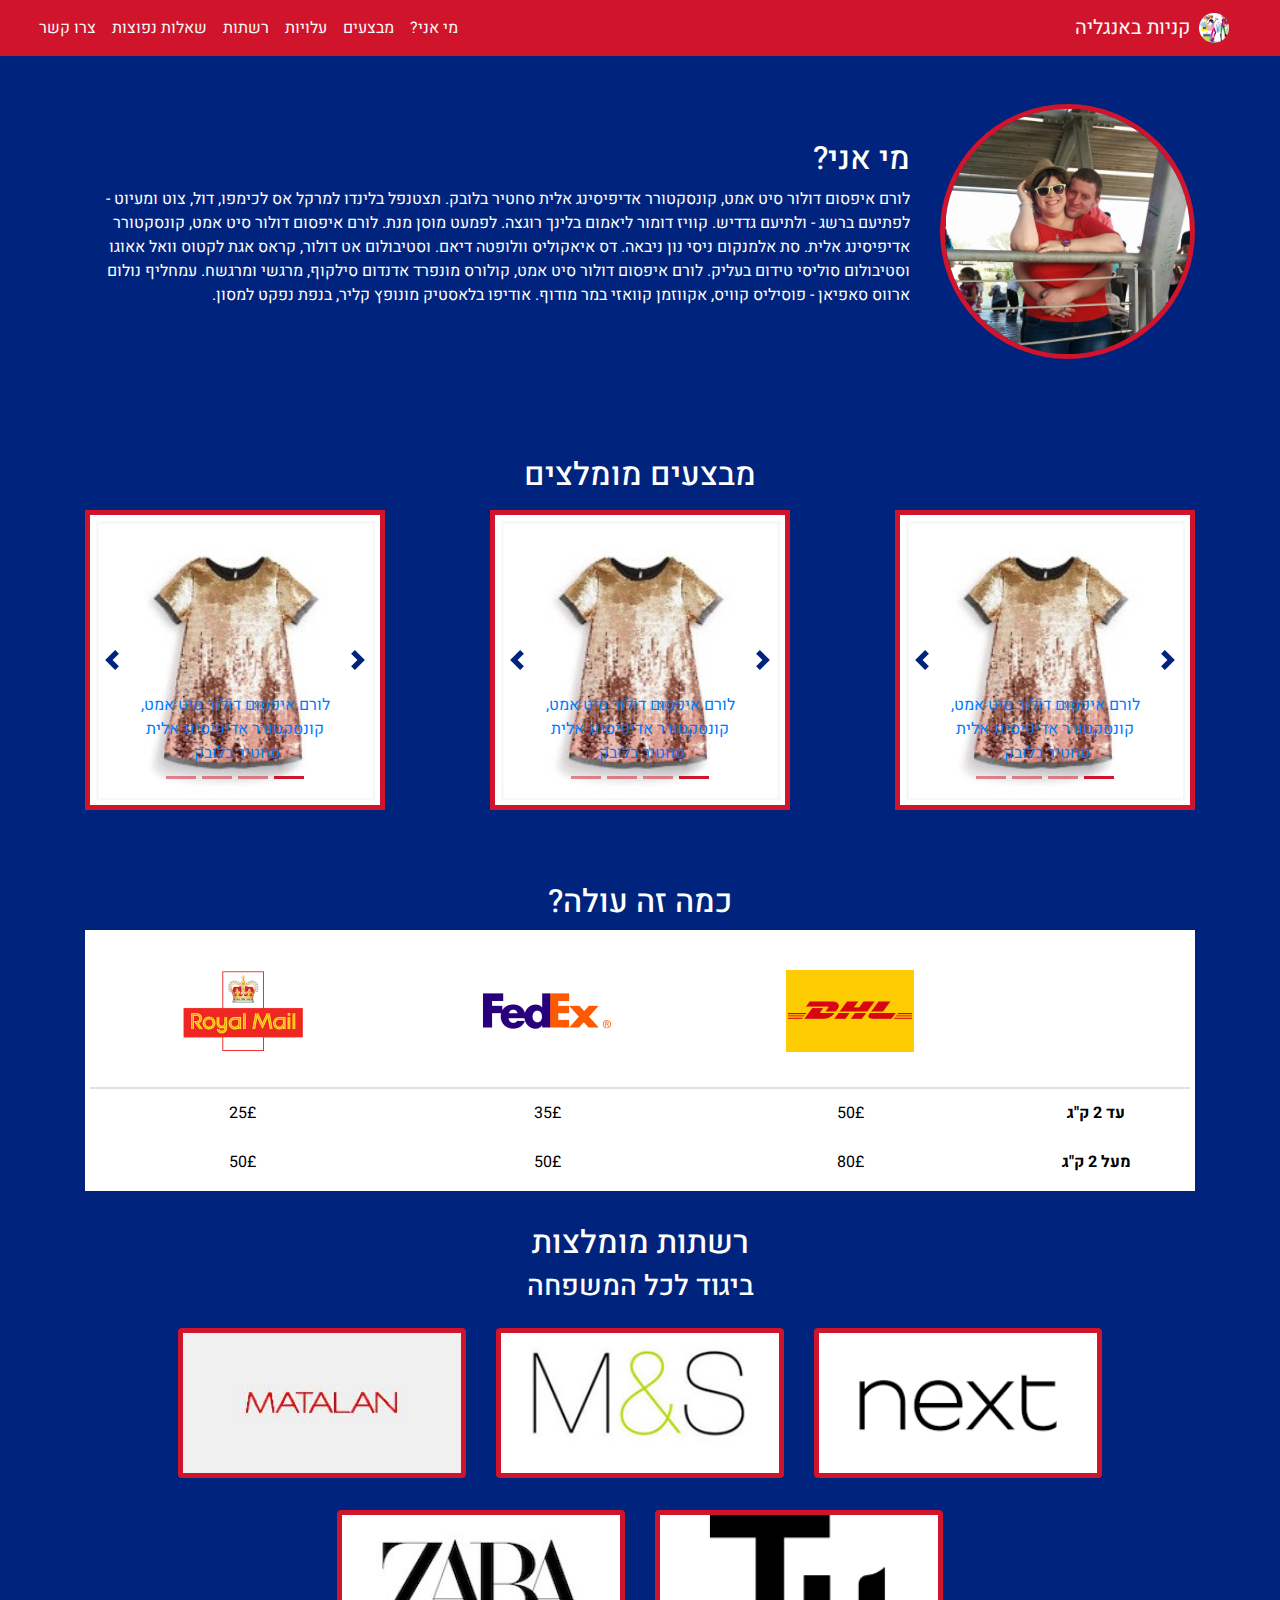
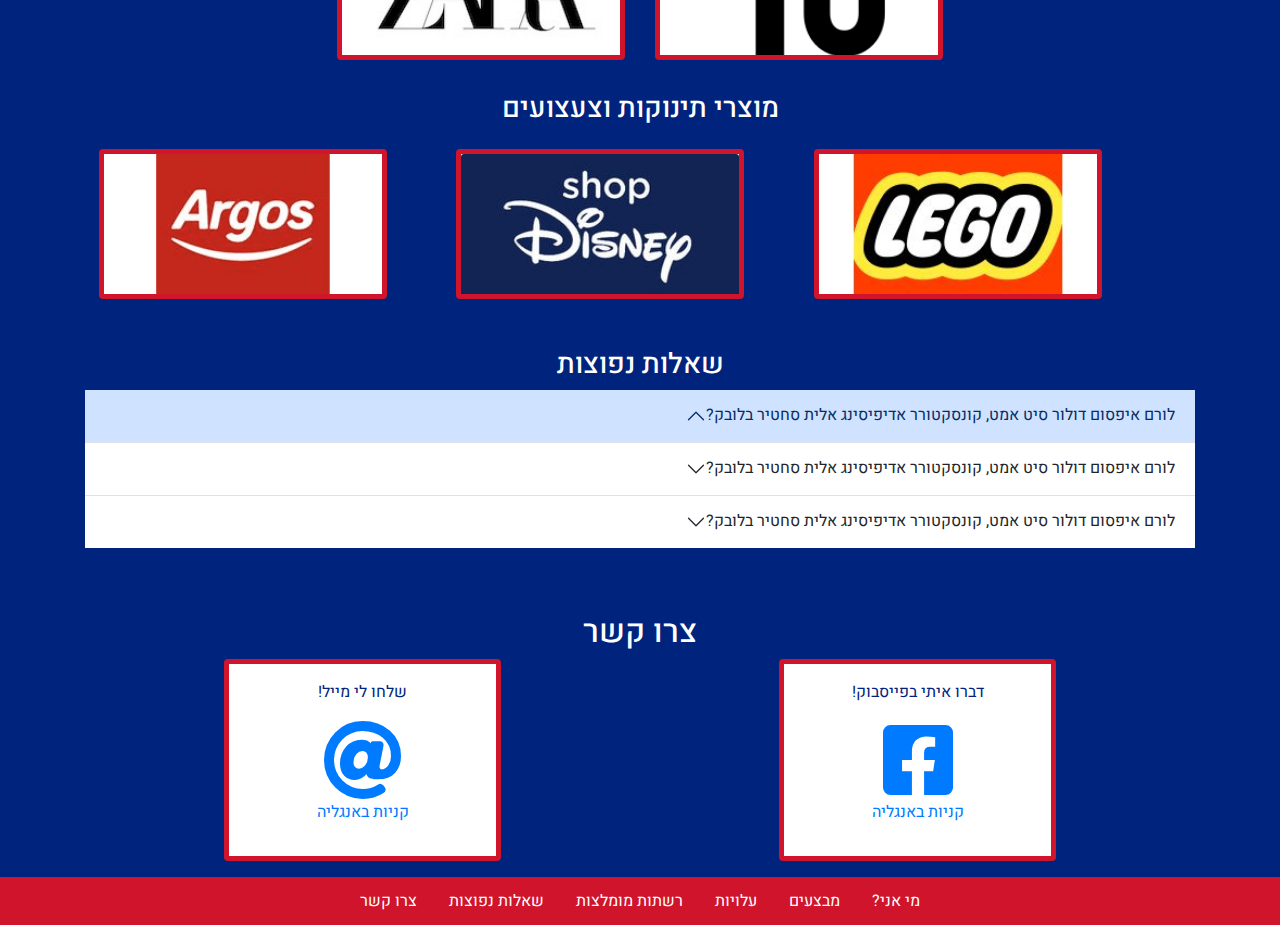
==== commit dea30d89: "Update index.html" ====
--- a/src/index.html
+++ b/src/index.html
@@ -9,7 +9,7 @@
     <link rel="preconnect" href="https://fonts.gstatic.com">
     <link href="https://fonts.googleapis.com/css2?family=Heebo:wght@400;500;700&display=swap" rel="stylesheet">
     <link rel="stylesheet"
-        href="https://cdnjs.cloudflare.com/ajax/libs/twitter-bootstrap/5.0.0-alpha2/css/bootstrap.min.css">
+        href="https://cdnjs.cloudflare.com/ajax/libs/twitter-bootstrap/5.0.0-alpha2/css/bootstrap.css">
     <link rel="stylesheet" href="https://cdnjs.cloudflare.com/ajax/libs/font-awesome/5.15.0/css/all.min.css">
     <link rel="stylesheet" href="../css/main.css">
 
@@ -66,7 +66,7 @@
     </section>
     <hr>
     <!-- SALES SECTION -->
-    <section id="sales" class="container text-center my-3">
+    <section id="sales" class="container text-center my-5">
         <h2 class="h2">מבצעים מומלצים</h2>
         <div class="d-flex flex-column flex-md-row justify-content-between align-items-center">
             <div id="salesCarousel1" class="sales-carousel carousel slide my-2 border-y border-x" data-ride="carousel">
